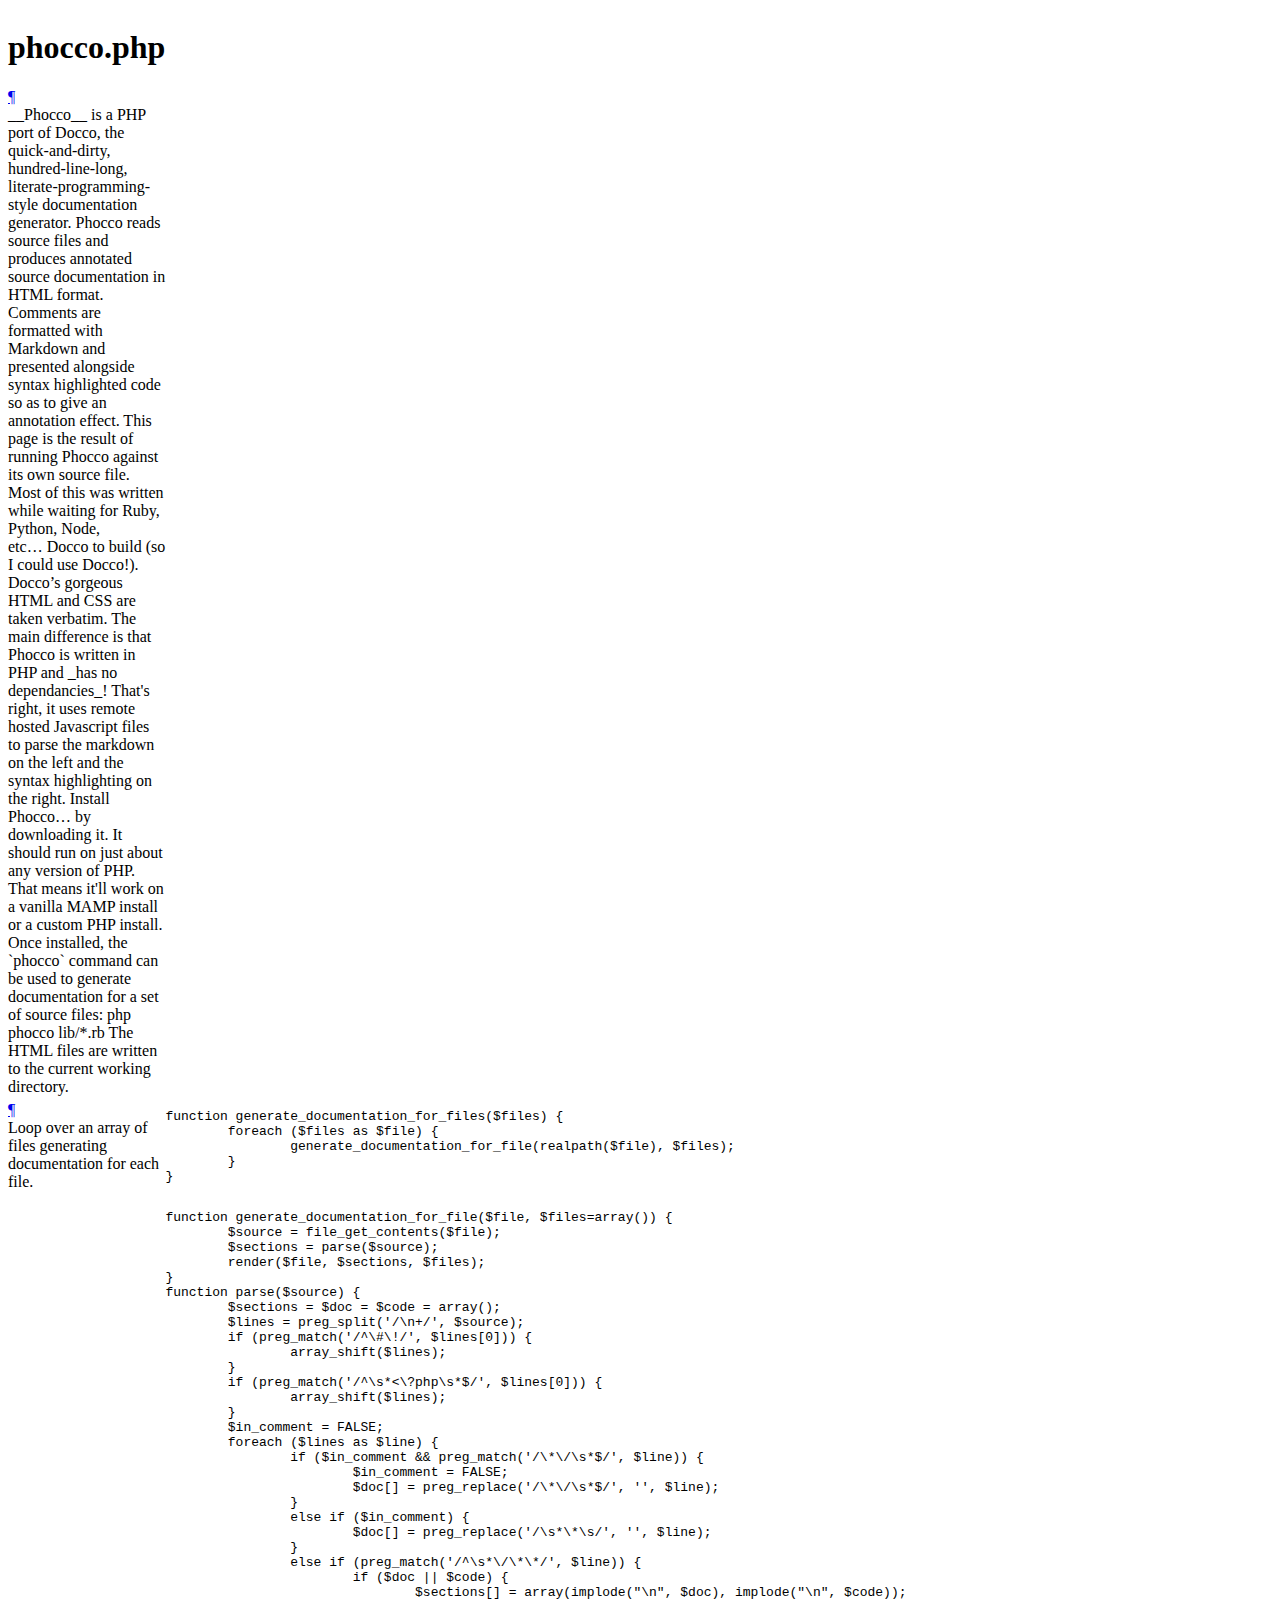
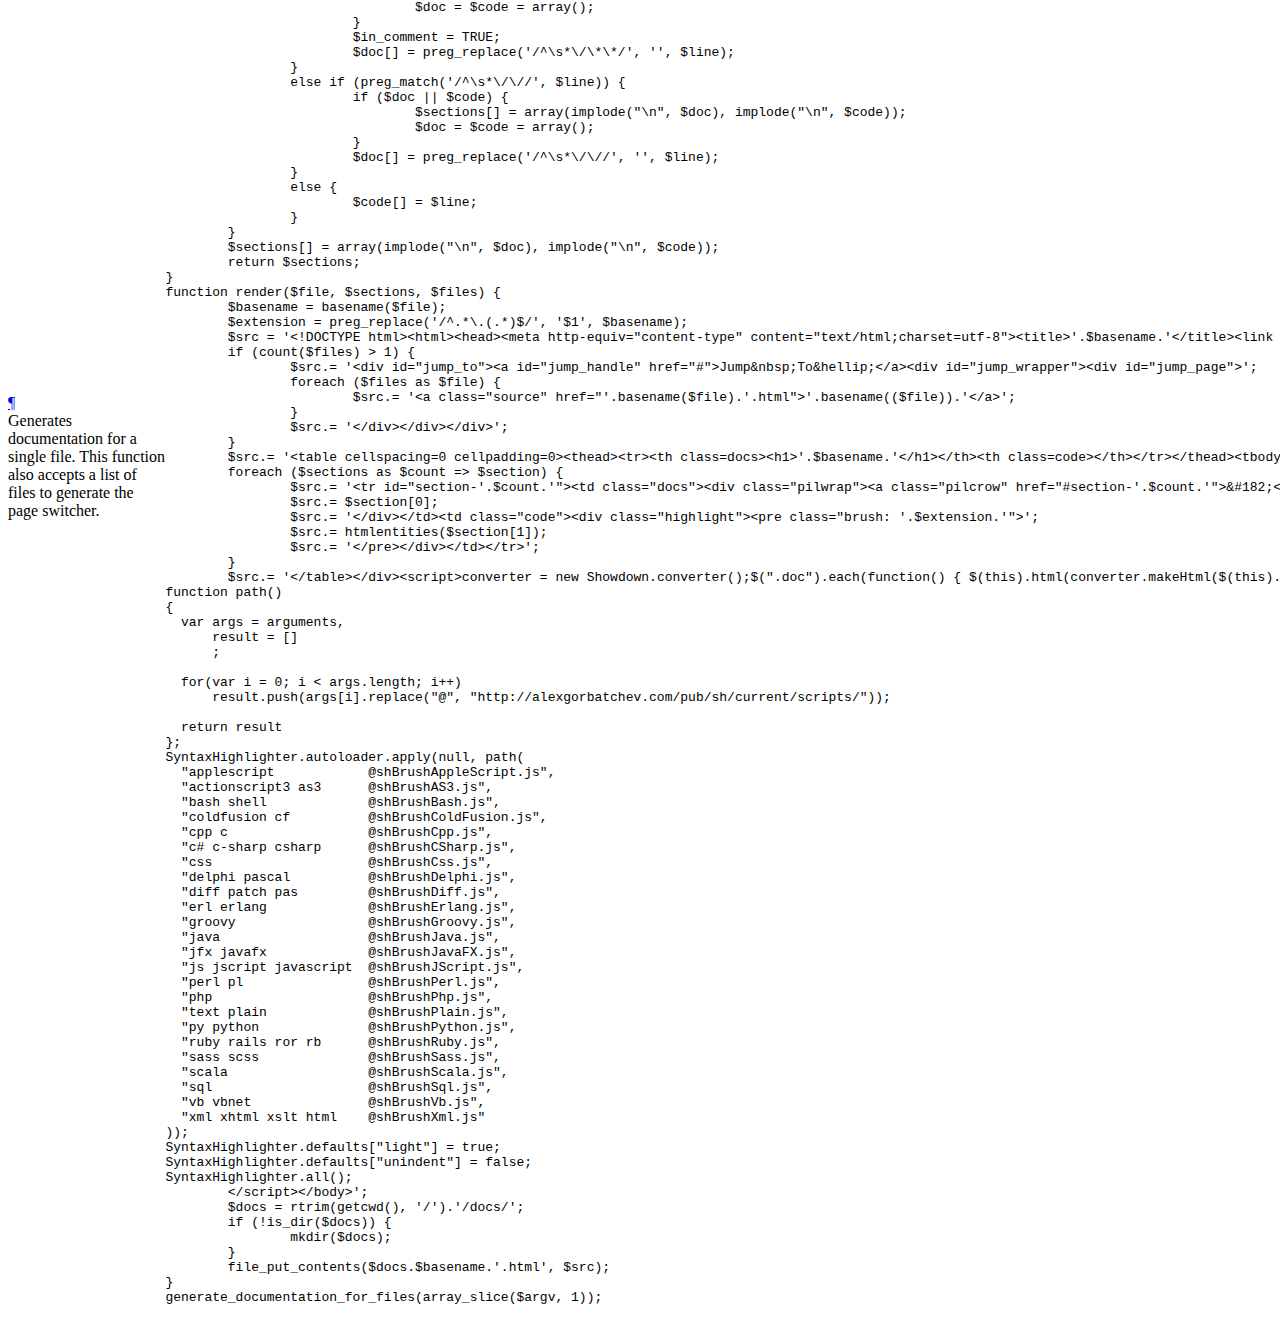
==== index.html @ fdc4783a "resource update" ====
<!DOCTYPE html><html><head><meta http-equiv="content-type" content="text/html;charset=utf-8"><title>phocco.php</title><link rel="stylesheet" href="http://markhuot.github.com/phocco/resources/phocco.css"><script src="http://code.jquery.com/jquery-1.7.1.min.js"></script><script src="http://markhuot.github.com/phocco/resources/showdown.js"></script><link href="http://google-code-prettify.googlecode.com/svn/trunk/src/prettify.css" type="text/css" rel="stylesheet" /><!--script type="text/javascript" src="http://google-code-prettify.googlecode.com/svn/trunk/src/prettify.js"--></script><link href="http://alexgorbatchev.com/pub/sh/current/styles/shThemeDefault.css" rel="stylesheet" type="text/css" /><style type="text/css">.syntaxhighlighter,.syntaxhighlighter .line.alt1,.syntaxhighlighter .line.alt2{background:none !important;} td.code td.code {padding:0;border:none;}</style></head><body><div id="container"><div id="background"></div><table cellspacing=0 cellpadding=0><thead><tr><th class=docs><h1>phocco.php</h1></th><th class=code></th></tr></thead><tbody><tr id="section-0"><td class="docs"><div class="pilwrap"><a class="pilcrow" href="#section-0">&#182;</a></div><div class="doc">
__Phocco__ is a PHP port of Docco, the quick-and-dirty, hundred-line-long,
literate-programming-style documentation generator.

Phocco reads source files and produces annotated source documentation
in HTML format. Comments are formatted with Markdown and presented
alongside syntax highlighted code so as to give an annotation effect. This
page is the result of running Phocco against its own source file.

Most of this was written while waiting for Ruby, Python, Node, etc… Docco
to build (so I could use Docco!). Docco’s gorgeous HTML and CSS are taken
verbatim. The main difference is that Phocco is written in PHP and _has no
dependancies_!

That's right, it uses remote hosted Javascript files to parse the markdown
on the left and the syntax highlighting on the right.

Install Phocco… by downloading it. It should run on just about any version
of PHP. That means it'll work on a vanilla MAMP install or a custom PHP
install.

Once installed, the `phocco` command can be used to generate documentation
for a set of source files:

    php phocco lib/*.rb

The HTML files are written to the current working directory.
 </div></td><td class="code"><div class="highlight"><pre class="brush: php"></pre></div></td></tr><tr id="section-1"><td class="docs"><div class="pilwrap"><a class="pilcrow" href="#section-1">&#182;</a></div><div class="doc">
Loop over an array of files generating documentation for each file.
</div></td><td class="code"><div class="highlight"><pre class="brush: php">function generate_documentation_for_files($files) {
	foreach ($files as $file) {
		generate_documentation_for_file(realpath($file), $files);
	}
}</pre></div></td></tr><tr id="section-2"><td class="docs"><div class="pilwrap"><a class="pilcrow" href="#section-2">&#182;</a></div><div class="doc">
Generates documentation for a single file.
This function also accepts a list of files to generate the page switcher.
 </div></td><td class="code"><div class="highlight"><pre class="brush: php">function generate_documentation_for_file($file, $files=array()) {
	$source = file_get_contents($file);
	$sections = parse($source);
	render($file, $sections, $files);
}
function parse($source) {
	$sections = $doc = $code = array();
	$lines = preg_split('/\n+/', $source);
	if (preg_match('/^\#\!/', $lines[0])) {
		array_shift($lines);
	}
	if (preg_match('/^\s*&lt;\?php\s*$/', $lines[0])) {
		array_shift($lines);
	}
	$in_comment = FALSE;
	foreach ($lines as $line) {
		if ($in_comment &amp;&amp; preg_match('/\*\/\s*$/', $line)) {
			$in_comment = FALSE;
			$doc[] = preg_replace('/\*\/\s*$/', '', $line);
		}
		else if ($in_comment) {
			$doc[] = preg_replace('/\s*\*\s/', '', $line);
		}
		else if (preg_match('/^\s*\/\*\*/', $line)) {
			if ($doc || $code) {
				$sections[] = array(implode(&quot;\n&quot;, $doc), implode(&quot;\n&quot;, $code));
				$doc = $code = array();
			}
			$in_comment = TRUE;
			$doc[] = preg_replace('/^\s*\/\*\*/', '', $line);
		}
		else if (preg_match('/^\s*\/\//', $line)) {
			if ($doc || $code) {
				$sections[] = array(implode(&quot;\n&quot;, $doc), implode(&quot;\n&quot;, $code));
				$doc = $code = array();
			}
			$doc[] = preg_replace('/^\s*\/\//', '', $line);
		}
		else {
			$code[] = $line;
		}
	}
	$sections[] = array(implode(&quot;\n&quot;, $doc), implode(&quot;\n&quot;, $code));
	return $sections;
}
function render($file, $sections, $files) {
	$basename = basename($file);
	$extension = preg_replace('/^.*\.(.*)$/', '$1', $basename);
	$src = '&lt;!DOCTYPE html&gt;&lt;html&gt;&lt;head&gt;&lt;meta http-equiv=&quot;content-type&quot; content=&quot;text/html;charset=utf-8&quot;&gt;&lt;title&gt;'.$basename.'&lt;/title&gt;&lt;link rel=&quot;stylesheet&quot; href=&quot;http://markhuot.github.com/phocco/resources/phocco.css&quot;&gt;&lt;script src=&quot;http://code.jquery.com/jquery-1.7.1.min.js&quot;&gt;&lt;/script&gt;&lt;script src=&quot;http://markhuot.github.com/phocco/resources/showdown.js&quot;&gt;&lt;/script&gt;&lt;link href=&quot;http://google-code-prettify.googlecode.com/svn/trunk/src/prettify.css&quot; type=&quot;text/css&quot; rel=&quot;stylesheet&quot; /&gt;&lt;!--script type=&quot;text/javascript&quot; src=&quot;http://google-code-prettify.googlecode.com/svn/trunk/src/prettify.js&quot;--&gt;&lt;/script&gt;&lt;link href=&quot;http://alexgorbatchev.com/pub/sh/current/styles/shThemeDefault.css&quot; rel=&quot;stylesheet&quot; type=&quot;text/css&quot; /&gt;&lt;style type=&quot;text/css&quot;&gt;.syntaxhighlighter,.syntaxhighlighter .line.alt1,.syntaxhighlighter .line.alt2{background:none !important;} td.code td.code {padding:0;border:none;}&lt;/style&gt;&lt;/head&gt;&lt;body&gt;&lt;div id=&quot;container&quot;&gt;&lt;div id=&quot;background&quot;&gt;&lt;/div&gt;';
	if (count($files) &gt; 1) {
		$src.= '&lt;div id=&quot;jump_to&quot;&gt;&lt;a id=&quot;jump_handle&quot; href=&quot;#&quot;&gt;Jump&amp;nbsp;To&amp;hellip;&lt;/a&gt;&lt;div id=&quot;jump_wrapper&quot;&gt;&lt;div id=&quot;jump_page&quot;&gt;';
		foreach ($files as $file) {
			$src.= '&lt;a class=&quot;source&quot; href=&quot;'.basename($file).'.html&quot;&gt;'.basename(($file)).'&lt;/a&gt;';
		}
		$src.= '&lt;/div&gt;&lt;/div&gt;&lt;/div&gt;';
	}
	$src.= '&lt;table cellspacing=0 cellpadding=0&gt;&lt;thead&gt;&lt;tr&gt;&lt;th class=docs&gt;&lt;h1&gt;'.$basename.'&lt;/h1&gt;&lt;/th&gt;&lt;th class=code&gt;&lt;/th&gt;&lt;/tr&gt;&lt;/thead&gt;&lt;tbody&gt;';
	foreach ($sections as $count =&gt; $section) {
		$src.= '&lt;tr id=&quot;section-'.$count.'&quot;&gt;&lt;td class=&quot;docs&quot;&gt;&lt;div class=&quot;pilwrap&quot;&gt;&lt;a class=&quot;pilcrow&quot; href=&quot;#section-'.$count.'&quot;&gt;&amp;#182;&lt;/a&gt;&lt;/div&gt;&lt;div class=&quot;doc&quot;&gt;';
		$src.= $section[0];
		$src.= '&lt;/div&gt;&lt;/td&gt;&lt;td class=&quot;code&quot;&gt;&lt;div class=&quot;highlight&quot;&gt;&lt;pre class=&quot;brush: '.$extension.'&quot;&gt;';
		$src.= htmlentities($section[1]);
		$src.= '&lt;/pre&gt;&lt;/div&gt;&lt;/td&gt;&lt;/tr&gt;';
	}
	$src.= '&lt;/table&gt;&lt;/div&gt;&lt;script&gt;converter = new Showdown.converter();$(&quot;.doc&quot;).each(function() { $(this).html(converter.makeHtml($(this).text())); }); $(&quot;#jump_handle&quot;).click(function(e){ $(&quot;#jump_wrapper&quot;).toggle(); e.preventDefault(); }); &lt;/script&gt;&lt;script src=&quot;https://raw.github.com/alexgorbatchev/SyntaxHighlighter/master/scripts/XRegExp.js&quot;&gt;&lt;/script&gt;&lt;script src=&quot;https://raw.github.com/alexgorbatchev/SyntaxHighlighter/master/scripts/shCore.js&quot; type=&quot;text/javascript&quot;&gt;&lt;/script&gt;&lt;script src=&quot;http://alexgorbatchev.com/pub/sh/current/scripts/shAutoloader.js&quot; type=&quot;text/javascript&quot;&gt;&lt;/script&gt;&lt;script type=&quot;text/javascript&quot;&gt;
function path()
{
  var args = arguments,
      result = []
      ;
       
  for(var i = 0; i &lt; args.length; i++)
      result.push(args[i].replace(&quot;@&quot;, &quot;http://alexgorbatchev.com/pub/sh/current/scripts/&quot;));
       
  return result
};
SyntaxHighlighter.autoloader.apply(null, path(
  &quot;applescript            @shBrushAppleScript.js&quot;,
  &quot;actionscript3 as3      @shBrushAS3.js&quot;,
  &quot;bash shell             @shBrushBash.js&quot;,
  &quot;coldfusion cf          @shBrushColdFusion.js&quot;,
  &quot;cpp c                  @shBrushCpp.js&quot;,
  &quot;c# c-sharp csharp      @shBrushCSharp.js&quot;,
  &quot;css                    @shBrushCss.js&quot;,
  &quot;delphi pascal          @shBrushDelphi.js&quot;,
  &quot;diff patch pas         @shBrushDiff.js&quot;,
  &quot;erl erlang             @shBrushErlang.js&quot;,
  &quot;groovy                 @shBrushGroovy.js&quot;,
  &quot;java                   @shBrushJava.js&quot;,
  &quot;jfx javafx             @shBrushJavaFX.js&quot;,
  &quot;js jscript javascript  @shBrushJScript.js&quot;,
  &quot;perl pl                @shBrushPerl.js&quot;,
  &quot;php                    @shBrushPhp.js&quot;,
  &quot;text plain             @shBrushPlain.js&quot;,
  &quot;py python              @shBrushPython.js&quot;,
  &quot;ruby rails ror rb      @shBrushRuby.js&quot;,
  &quot;sass scss              @shBrushSass.js&quot;,
  &quot;scala                  @shBrushScala.js&quot;,
  &quot;sql                    @shBrushSql.js&quot;,
  &quot;vb vbnet               @shBrushVb.js&quot;,
  &quot;xml xhtml xslt html    @shBrushXml.js&quot;
));
SyntaxHighlighter.defaults[&quot;light&quot;] = true;
SyntaxHighlighter.defaults[&quot;unindent&quot;] = false;
SyntaxHighlighter.all();
	&lt;/script&gt;&lt;/body&gt;';
	$docs = rtrim(getcwd(), '/').'/docs/';
	if (!is_dir($docs)) {
		mkdir($docs);
	}
	file_put_contents($docs.$basename.'.html', $src);
}
generate_documentation_for_files(array_slice($argv, 1));</pre></div></td></tr></table></div><script>converter = new Showdown.converter();$(".doc").each(function() { $(this).html(converter.makeHtml($(this).text())); }); $("#jump_handle").click(function(e){ $("#jump_wrapper").toggle(); e.preventDefault(); }); </script><script src="https://raw.github.com/alexgorbatchev/SyntaxHighlighter/master/scripts/XRegExp.js"></script><script src="https://raw.github.com/alexgorbatchev/SyntaxHighlighter/master/scripts/shCore.js" type="text/javascript"></script><script src="http://alexgorbatchev.com/pub/sh/current/scripts/shAutoloader.js" type="text/javascript"></script><script type="text/javascript">
function path()
{
  var args = arguments,
      result = []
      ;
       
  for(var i = 0; i < args.length; i++)
      result.push(args[i].replace("@", "http://alexgorbatchev.com/pub/sh/current/scripts/"));
       
  return result
};

SyntaxHighlighter.autoloader.apply(null, path(
  "applescript            @shBrushAppleScript.js",
  "actionscript3 as3      @shBrushAS3.js",
  "bash shell             @shBrushBash.js",
  "coldfusion cf          @shBrushColdFusion.js",
  "cpp c                  @shBrushCpp.js",
  "c# c-sharp csharp      @shBrushCSharp.js",
  "css                    @shBrushCss.js",
  "delphi pascal          @shBrushDelphi.js",
  "diff patch pas         @shBrushDiff.js",
  "erl erlang             @shBrushErlang.js",
  "groovy                 @shBrushGroovy.js",
  "java                   @shBrushJava.js",
  "jfx javafx             @shBrushJavaFX.js",
  "js jscript javascript  @shBrushJScript.js",
  "perl pl                @shBrushPerl.js",
  "php                    @shBrushPhp.js",
  "text plain             @shBrushPlain.js",
  "py python              @shBrushPython.js",
  "ruby rails ror rb      @shBrushRuby.js",
  "sass scss              @shBrushSass.js",
  "scala                  @shBrushScala.js",
  "sql                    @shBrushSql.js",
  "vb vbnet               @shBrushVb.js",
  "xml xhtml xslt html    @shBrushXml.js"
));
SyntaxHighlighter.defaults["light"] = true;
SyntaxHighlighter.defaults["unindent"] = false;
SyntaxHighlighter.all();
	</script></body>
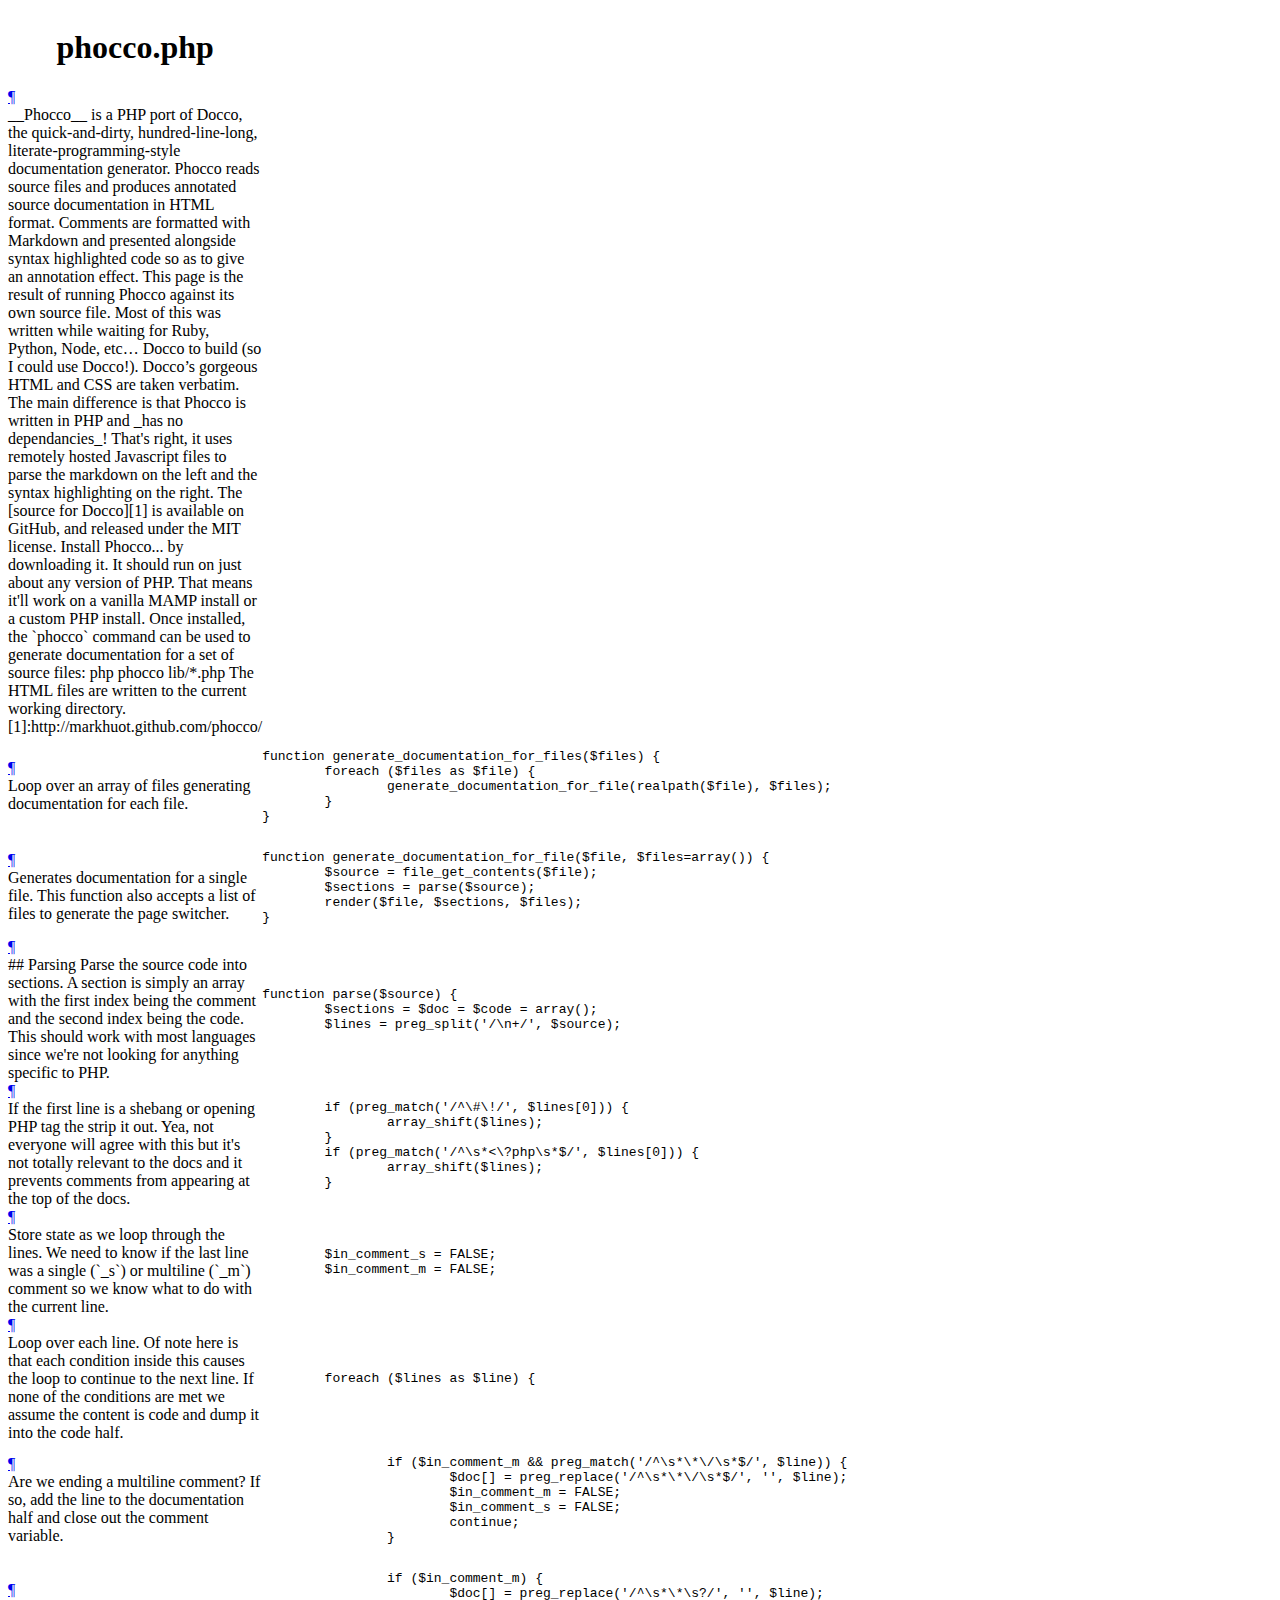
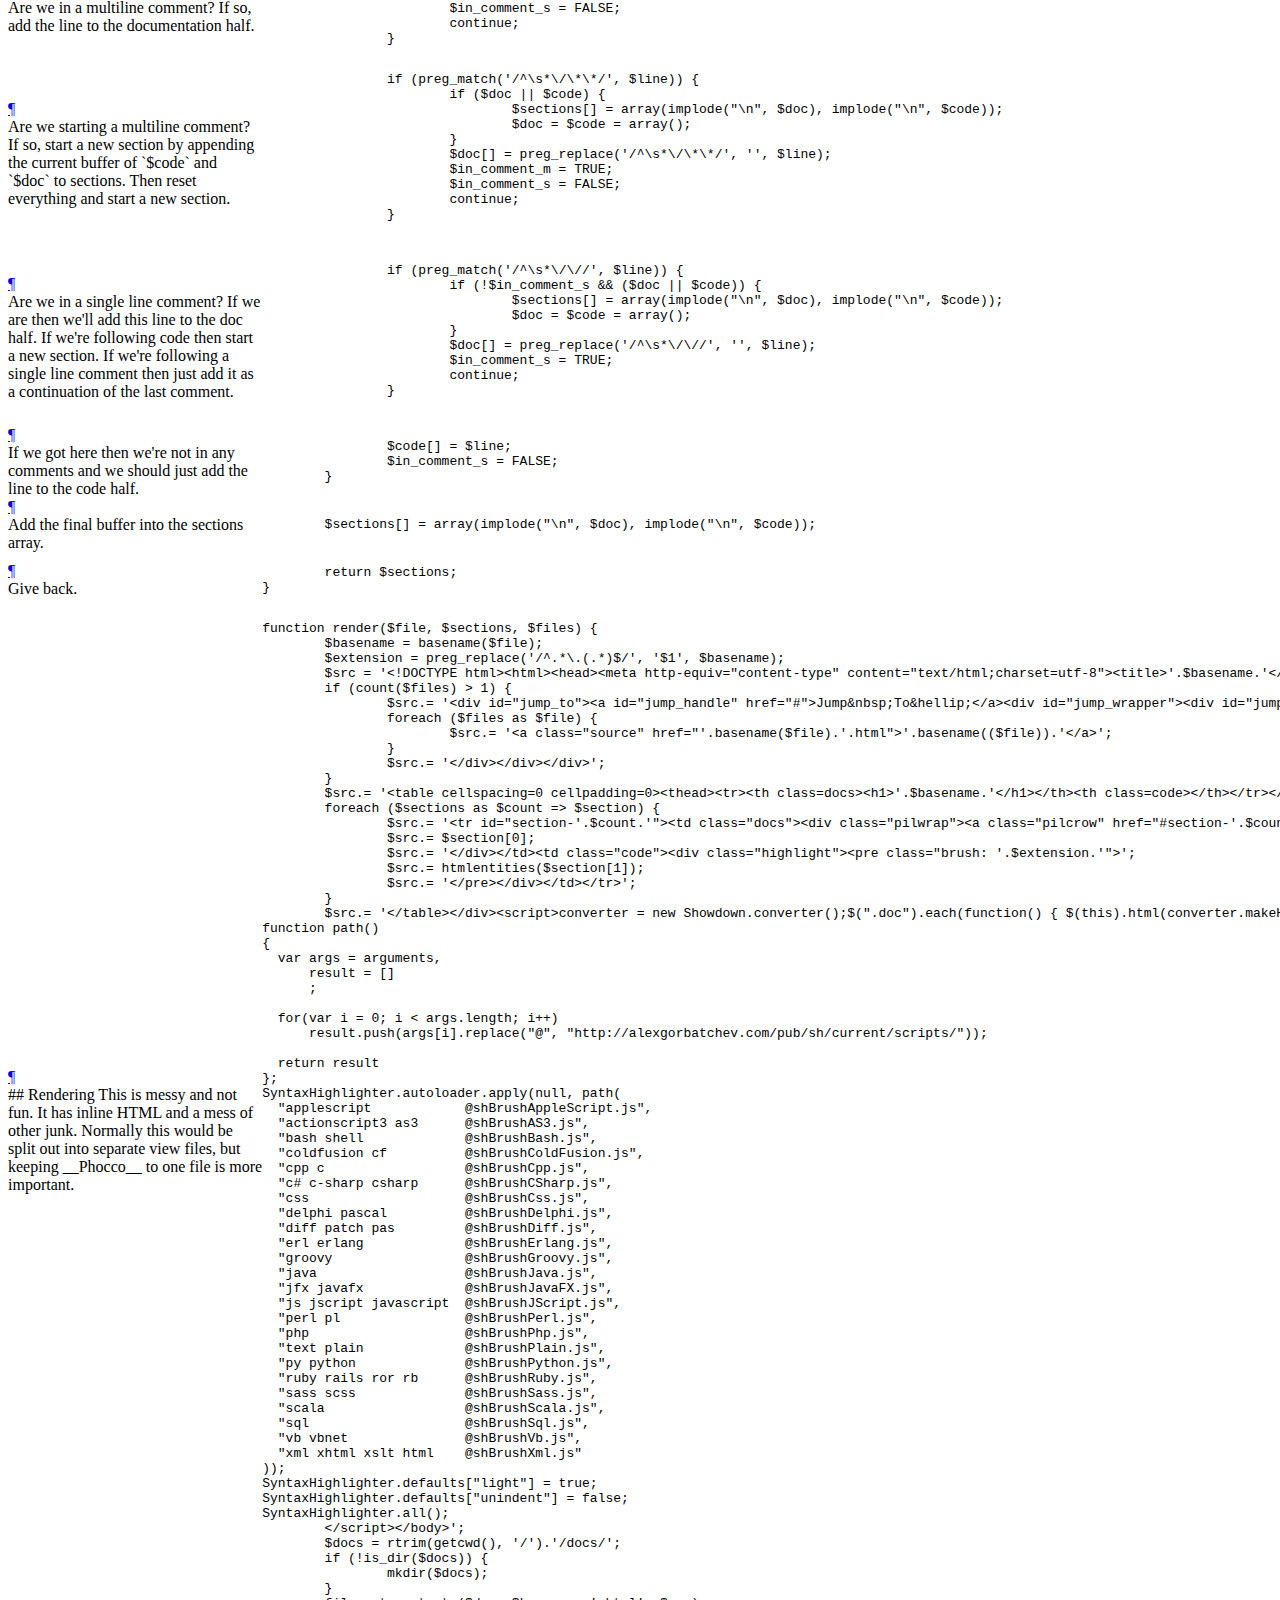
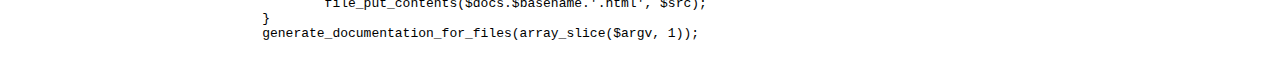
==== commit fc7ce911: "doc update" ====
--- a/index.html
+++ b/index.html
@@ -12,74 +12,105 @@
 verbatim. The main difference is that Phocco is written in PHP and _has no
 dependancies_!
 
-That's right, it uses remote hosted Javascript files to parse the markdown
+That's right, it uses remotely hosted Javascript files to parse the markdown
 on the left and the syntax highlighting on the right.
 
-Install Phocco… by downloading it. It should run on just about any version
+The [source for Docco][1] is available on GitHub, and released under the MIT
+license.
+
+Install Phocco... by downloading it. It should run on just about any version
 of PHP. That means it'll work on a vanilla MAMP install or a custom PHP
 install.
 
 Once installed, the `phocco` command can be used to generate documentation
 for a set of source files:
 
-    php phocco lib/*.rb
+    php phocco lib/*.php
 
 The HTML files are written to the current working directory.
- </div></td><td class="code"><div class="highlight"><pre class="brush: php"></pre></div></td></tr><tr id="section-1"><td class="docs"><div class="pilwrap"><a class="pilcrow" href="#section-1">&#182;</a></div><div class="doc">
+
+[1]:http://markhuot.github.com/phocco/
+</div></td><td class="code"><div class="highlight"><pre class="brush: php"></pre></div></td></tr><tr id="section-1"><td class="docs"><div class="pilwrap"><a class="pilcrow" href="#section-1">&#182;</a></div><div class="doc">
 Loop over an array of files generating documentation for each file.
 </div></td><td class="code"><div class="highlight"><pre class="brush: php">function generate_documentation_for_files($files) {
 	foreach ($files as $file) {
 		generate_documentation_for_file(realpath($file), $files);
 	}
 }</pre></div></td></tr><tr id="section-2"><td class="docs"><div class="pilwrap"><a class="pilcrow" href="#section-2">&#182;</a></div><div class="doc">
-Generates documentation for a single file.
-This function also accepts a list of files to generate the page switcher.
- </div></td><td class="code"><div class="highlight"><pre class="brush: php">function generate_documentation_for_file($file, $files=array()) {
+Generates documentation for a single file. This function also accepts a
+list of files to generate the page switcher.
+</div></td><td class="code"><div class="highlight"><pre class="brush: php">function generate_documentation_for_file($file, $files=array()) {
 	$source = file_get_contents($file);
 	$sections = parse($source);
 	render($file, $sections, $files);
-}
-function parse($source) {
+}</pre></div></td></tr><tr id="section-3"><td class="docs"><div class="pilwrap"><a class="pilcrow" href="#section-3">&#182;</a></div><div class="doc">
+## Parsing
+
+Parse the source code into sections. A section is simply an array with the
+first index being the comment and the second index being the code. This
+should work with most languages since we're not looking for anything
+specific to PHP.
+</div></td><td class="code"><div class="highlight"><pre class="brush: php">function parse($source) {
 	$sections = $doc = $code = array();
-	$lines = preg_split('/\n+/', $source);
-	if (preg_match('/^\#\!/', $lines[0])) {
+	$lines = preg_split('/\n+/', $source);</pre></div></td></tr><tr id="section-4"><td class="docs"><div class="pilwrap"><a class="pilcrow" href="#section-4">&#182;</a></div><div class="doc"> If the first line is a shebang or opening PHP tag the strip it out.
+ Yea, not everyone will agree with this but it's not totally relevant to
+ the docs and it prevents comments from appearing at the top of the docs.</div></td><td class="code"><div class="highlight"><pre class="brush: php">	if (preg_match('/^\#\!/', $lines[0])) {
 		array_shift($lines);
 	}
 	if (preg_match('/^\s*&lt;\?php\s*$/', $lines[0])) {
 		array_shift($lines);
-	}
-	$in_comment = FALSE;
-	foreach ($lines as $line) {
-		if ($in_comment &amp;&amp; preg_match('/\*\/\s*$/', $line)) {
-			$in_comment = FALSE;
-			$doc[] = preg_replace('/\*\/\s*$/', '', $line);
-		}
-		else if ($in_comment) {
-			$doc[] = preg_replace('/\s*\*\s/', '', $line);
-		}
-		else if (preg_match('/^\s*\/\*\*/', $line)) {
+	}</pre></div></td></tr><tr id="section-5"><td class="docs"><div class="pilwrap"><a class="pilcrow" href="#section-5">&#182;</a></div><div class="doc"> Store state as we loop through the lines. We need to know if the last
+ line was a single (`_s`) or multiline (`_m`) comment so we know what to do with the
+ current line.</div></td><td class="code"><div class="highlight"><pre class="brush: php">	$in_comment_s = FALSE;
+	$in_comment_m = FALSE;</pre></div></td></tr><tr id="section-6"><td class="docs"><div class="pilwrap"><a class="pilcrow" href="#section-6">&#182;</a></div><div class="doc"> Loop over each line.
+ Of note here is that each condition inside this causes the loop to
+ continue to the next line. If none of the conditions are met we
+ assume the content is code and dump it into the code half.</div></td><td class="code"><div class="highlight"><pre class="brush: php">	foreach ($lines as $line) {</pre></div></td></tr><tr id="section-7"><td class="docs"><div class="pilwrap"><a class="pilcrow" href="#section-7">&#182;</a></div><div class="doc"> Are we ending a multiline comment? If so, add the line to the
+ documentation half and close out the comment variable.</div></td><td class="code"><div class="highlight"><pre class="brush: php">		if ($in_comment_m &amp;&amp; preg_match('/^\s*\*\/\s*$/', $line)) {
+			$doc[] = preg_replace('/^\s*\*\/\s*$/', '', $line);
+			$in_comment_m = FALSE;
+			$in_comment_s = FALSE;
+			continue;
+		}</pre></div></td></tr><tr id="section-8"><td class="docs"><div class="pilwrap"><a class="pilcrow" href="#section-8">&#182;</a></div><div class="doc"> Are we in a multiline comment? If so, add the line to the
+ documentation half.</div></td><td class="code"><div class="highlight"><pre class="brush: php">		if ($in_comment_m) {
+			$doc[] = preg_replace('/^\s*\*\s?/', '', $line);
+			$in_comment_s = FALSE;
+			continue;
+		}</pre></div></td></tr><tr id="section-9"><td class="docs"><div class="pilwrap"><a class="pilcrow" href="#section-9">&#182;</a></div><div class="doc"> Are we starting a multiline comment? If so, start a new section by
+ appending the current buffer of `$code` and `$doc` to sections. Then
+ reset everything and start a new section.</div></td><td class="code"><div class="highlight"><pre class="brush: php">		if (preg_match('/^\s*\/\*\*/', $line)) {
 			if ($doc || $code) {
 				$sections[] = array(implode(&quot;\n&quot;, $doc), implode(&quot;\n&quot;, $code));
 				$doc = $code = array();
 			}
-			$in_comment = TRUE;
 			$doc[] = preg_replace('/^\s*\/\*\*/', '', $line);
+			$in_comment_m = TRUE;
+			$in_comment_s = FALSE;
+			continue;
 		}
-		else if (preg_match('/^\s*\/\//', $line)) {
-			if ($doc || $code) {
+		</pre></div></td></tr><tr id="section-10"><td class="docs"><div class="pilwrap"><a class="pilcrow" href="#section-10">&#182;</a></div><div class="doc"> Are we in a single line comment? If we are then we'll add this line
+ to the doc half. If we're following code then start a new section.
+ If we're following a single line comment then just add it as a
+ continuation of the last comment.</div></td><td class="code"><div class="highlight"><pre class="brush: php">		if (preg_match('/^\s*\/\//', $line)) {
+			if (!$in_comment_s &amp;&amp; ($doc || $code)) {
 				$sections[] = array(implode(&quot;\n&quot;, $doc), implode(&quot;\n&quot;, $code));
 				$doc = $code = array();
 			}
 			$doc[] = preg_replace('/^\s*\/\//', '', $line);
+			$in_comment_s = TRUE;
+			continue;
 		}
-		else {
-			$code[] = $line;
-		}
-	}
-	$sections[] = array(implode(&quot;\n&quot;, $doc), implode(&quot;\n&quot;, $code));
-	return $sections;
-}
-function render($file, $sections, $files) {
+		</pre></div></td></tr><tr id="section-11"><td class="docs"><div class="pilwrap"><a class="pilcrow" href="#section-11">&#182;</a></div><div class="doc"> If we got here then we're not in any comments and we should just
+ add the line to the code half.</div></td><td class="code"><div class="highlight"><pre class="brush: php">		$code[] = $line;
+		$in_comment_s = FALSE;
+	}</pre></div></td></tr><tr id="section-12"><td class="docs"><div class="pilwrap"><a class="pilcrow" href="#section-12">&#182;</a></div><div class="doc"> Add the final buffer into the sections array.</div></td><td class="code"><div class="highlight"><pre class="brush: php">	$sections[] = array(implode(&quot;\n&quot;, $doc), implode(&quot;\n&quot;, $code));</pre></div></td></tr><tr id="section-13"><td class="docs"><div class="pilwrap"><a class="pilcrow" href="#section-13">&#182;</a></div><div class="doc"> Give back.</div></td><td class="code"><div class="highlight"><pre class="brush: php">	return $sections;
+}</pre></div></td></tr><tr id="section-14"><td class="docs"><div class="pilwrap"><a class="pilcrow" href="#section-14">&#182;</a></div><div class="doc">
+## Rendering
+
+This is messy and not fun. It has inline HTML and a mess of other junk.
+Normally this would be split out into separate view files, but keeping
+__Phocco__ to one file is more important.
+</div></td><td class="code"><div class="highlight"><pre class="brush: php">function render($file, $sections, $files) {
 	$basename = basename($file);
 	$extension = preg_replace('/^.*\.(.*)$/', '$1', $basename);
 	$src = '&lt;!DOCTYPE html&gt;&lt;html&gt;&lt;head&gt;&lt;meta http-equiv=&quot;content-type&quot; content=&quot;text/html;charset=utf-8&quot;&gt;&lt;title&gt;'.$basename.'&lt;/title&gt;&lt;link rel=&quot;stylesheet&quot; href=&quot;http://markhuot.github.com/phocco/resources/phocco.css&quot;&gt;&lt;script src=&quot;http://code.jquery.com/jquery-1.7.1.min.js&quot;&gt;&lt;/script&gt;&lt;script src=&quot;http://markhuot.github.com/phocco/resources/showdown.js&quot;&gt;&lt;/script&gt;&lt;link href=&quot;http://google-code-prettify.googlecode.com/svn/trunk/src/prettify.css&quot; type=&quot;text/css&quot; rel=&quot;stylesheet&quot; /&gt;&lt;!--script type=&quot;text/javascript&quot; src=&quot;http://google-code-prettify.googlecode.com/svn/trunk/src/prettify.js&quot;--&gt;&lt;/script&gt;&lt;link href=&quot;http://alexgorbatchev.com/pub/sh/current/styles/shThemeDefault.css&quot; rel=&quot;stylesheet&quot; type=&quot;text/css&quot; /&gt;&lt;style type=&quot;text/css&quot;&gt;.syntaxhighlighter,.syntaxhighlighter .line.alt1,.syntaxhighlighter .line.alt2{background:none !important;} td.code td.code {padding:0;border:none;}&lt;/style&gt;&lt;/head&gt;&lt;body&gt;&lt;div id=&quot;container&quot;&gt;&lt;div id=&quot;background&quot;&gt;&lt;/div&gt;';
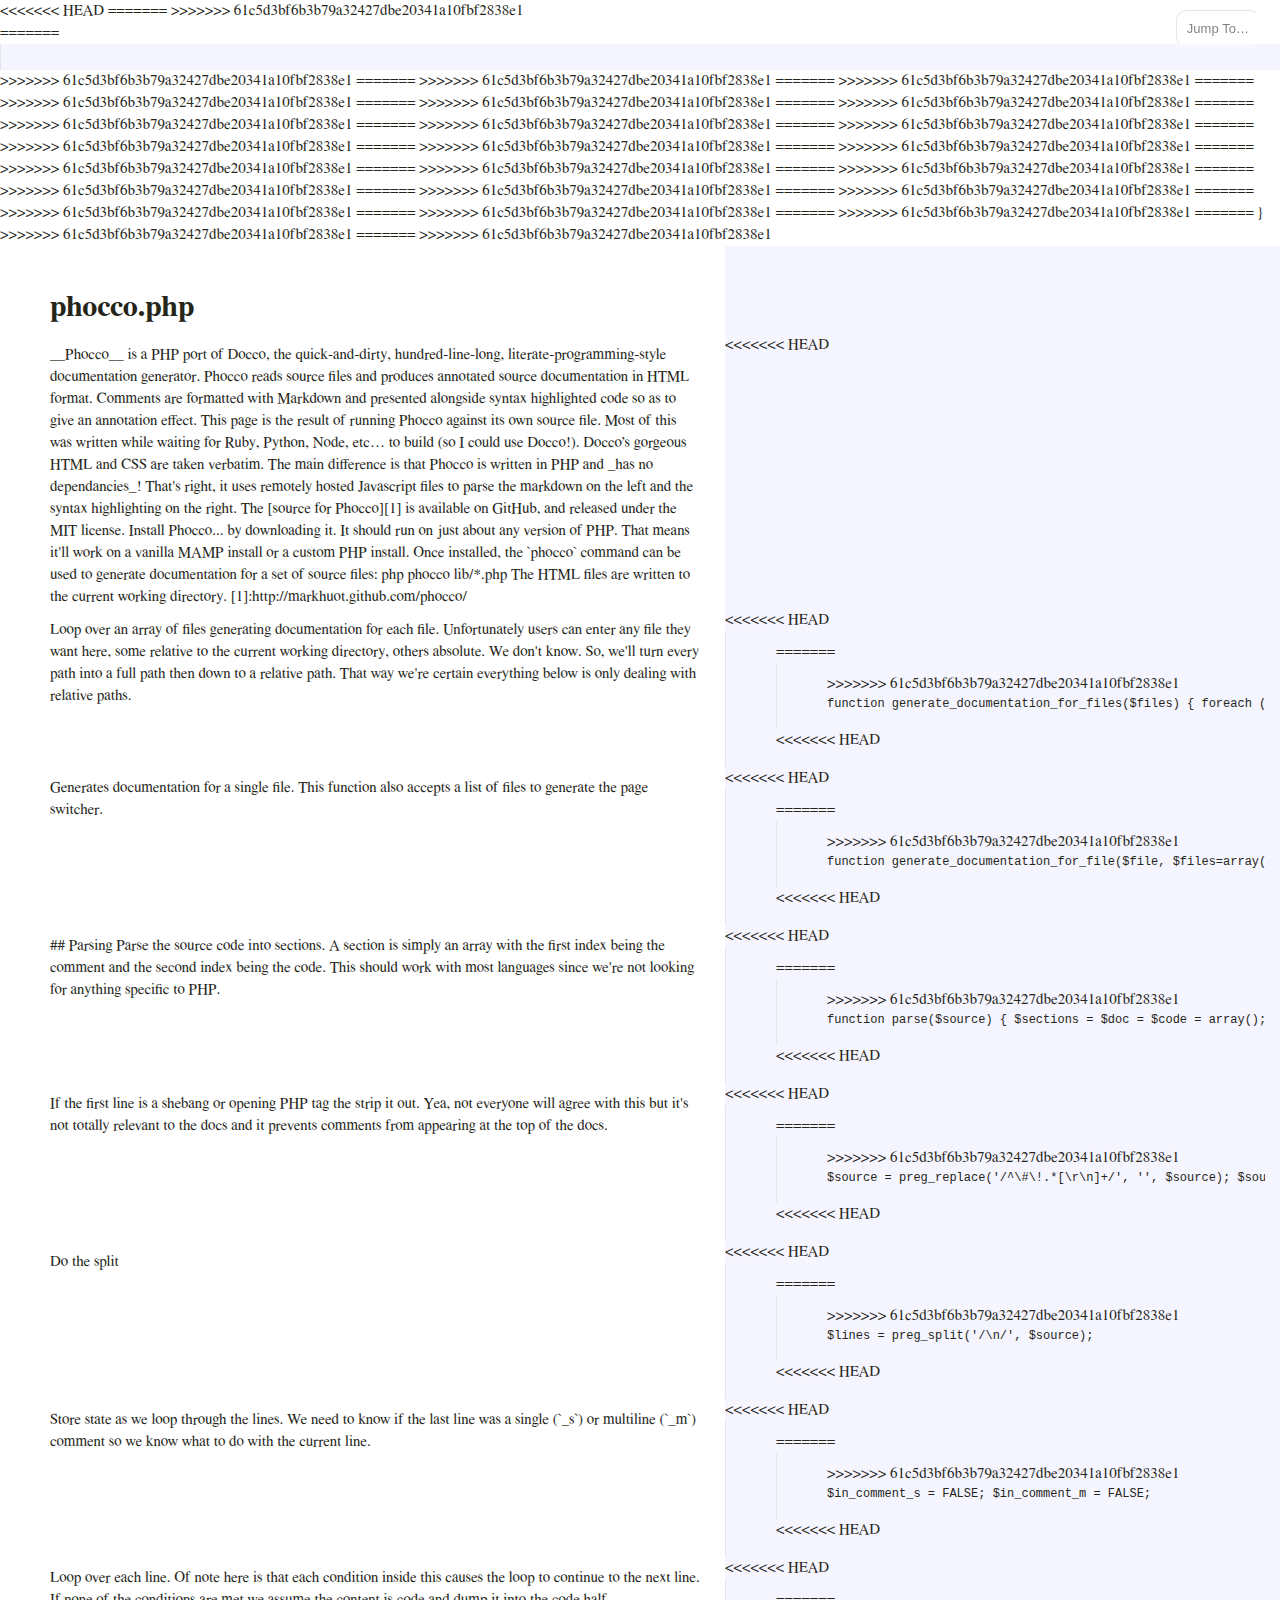
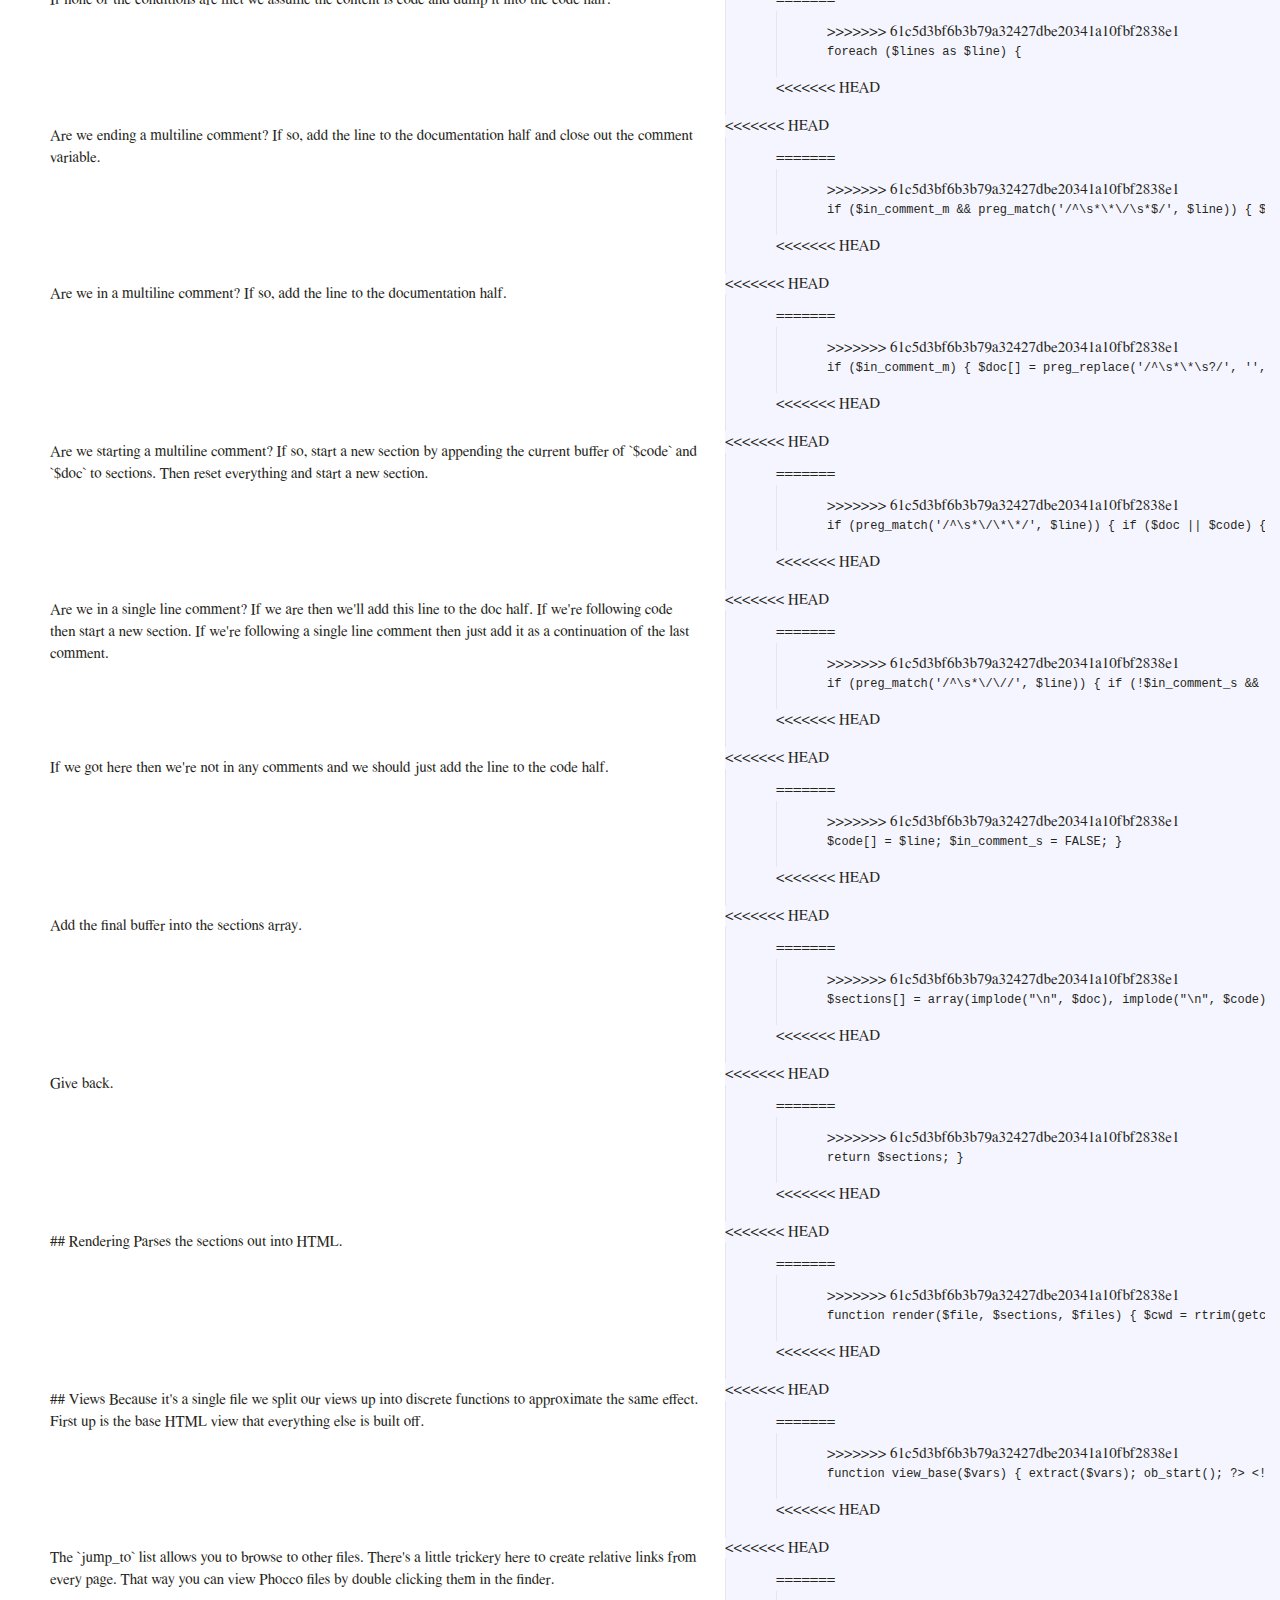
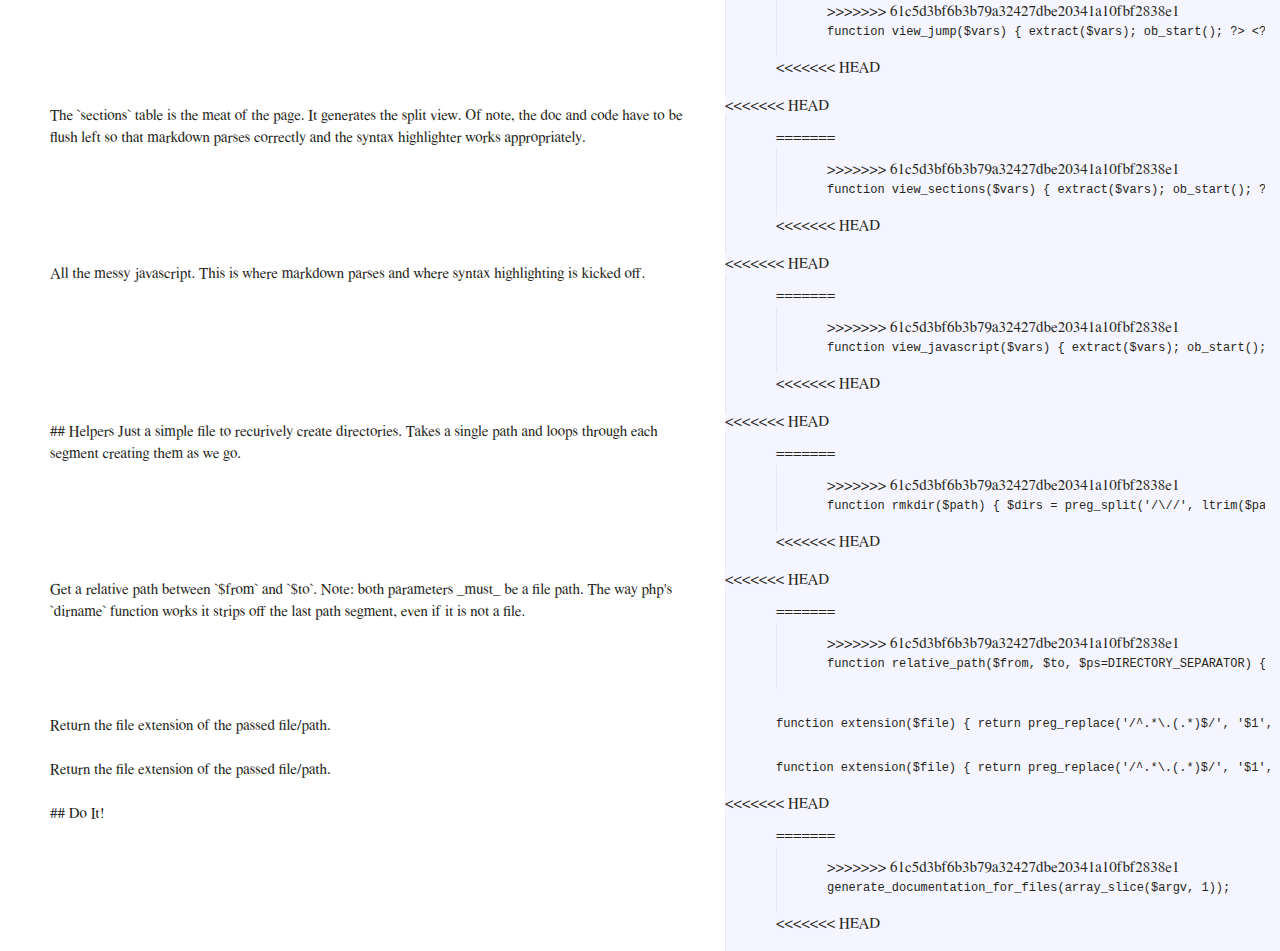
==== commit 15791567: "nee cas" ====
--- a/index.html
+++ b/index.html
@@ -1,4 +1,77 @@
-<!DOCTYPE html><html><head><meta http-equiv="content-type" content="text/html;charset=utf-8"><title>phocco.php</title><link rel="stylesheet" href="http://markhuot.github.com/phocco/resources/phocco.css"><script src="http://code.jquery.com/jquery-1.7.1.min.js"></script><script src="http://markhuot.github.com/phocco/resources/showdown.js"></script><link href="http://google-code-prettify.googlecode.com/svn/trunk/src/prettify.css" type="text/css" rel="stylesheet" /><!--script type="text/javascript" src="http://google-code-prettify.googlecode.com/svn/trunk/src/prettify.js"--></script><link href="http://alexgorbatchev.com/pub/sh/current/styles/shThemeDefault.css" rel="stylesheet" type="text/css" /><style type="text/css">.syntaxhighlighter,.syntaxhighlighter .line.alt1,.syntaxhighlighter .line.alt2{background:none !important;} td.code td.code {padding:0;border:none;}</style></head><body><div id="container"><div id="background"></div><table cellspacing=0 cellpadding=0><thead><tr><th class=docs><h1>phocco.php</h1></th><th class=code></th></tr></thead><tbody><tr id="section-0"><td class="docs"><div class="pilwrap"><a class="pilcrow" href="#section-0">&#182;</a></div><div class="doc">
+<!DOCTYPE html>
+<html>
+	<head>
+		<meta http-equiv="content-type" content="text/html;charset=utf-8">
+		<title>phocco.php</title>
+<<<<<<< HEAD
+		<meta name="viewport" content="width=device-width,initial-scale=1">
+		<link href="http://alexgorbatchev.com/pub/sh/current/styles/shThemeDefault.css" rel="stylesheet" type="text/css" />
+		<!--link rel="stylesheet" href="http://markhuot.github.com/phocco/resources/phocco.css"-->
+		<link rel="stylesheet" href="../resources/phocco.css">
+=======
+		<meta name="viewport" content="width=device-width">
+		<link rel="stylesheet" href="http://markhuot.github.com/phocco/resources/phocco.css">
+		<link href="http://google-code-prettify.googlecode.com/svn/trunk/src/prettify.css" type="text/css" rel="stylesheet" />
+		<link href="http://alexgorbatchev.com/pub/sh/current/styles/shThemeDefault.css" rel="stylesheet" type="text/css" />
+		<style type="text/css">
+			.syntaxhighlighter,
+			.syntaxhighlighter .line.alt1,
+			.syntaxhighlighter .line.alt2 {
+				background:none !important;
+			}
+
+			td.code td.code {
+				padding:0;border:none;
+			}
+		</style>
+>>>>>>> 61c5d3bf6b3b79a32427dbe20341a10fbf2838e1
+	</head>
+	<body>
+		<div id="container">
+				<div id="jump_to">
+		<a id="jump_handle" href="#">Jump&nbsp;To&hellip;</a>
+		<div id="jump_wrapper">
+			<div id="jump_page">
+<<<<<<< HEAD
+									<a class="source" href="docs.html">
+						docs					</a>
+									<a class="source" href="phocco.php.html">
+						phocco.php					</a>
+									<a class="source" href="README.md.html">
+						README.md					</a>
+									<a class="source" href="resources.html">
+						resources					</a>
+=======
+>>>>>>> 61c5d3bf6b3b79a32427dbe20341a10fbf2838e1
+									<a class="source" href="resources/phocco.css.html">
+						resources/phocco.css					</a>
+									<a class="source" href="resources/showdown.js.html">
+						resources/showdown.js					</a>
+<<<<<<< HEAD
+=======
+									<a class="source" href="phocco.php.html">
+						phocco.php					</a>
+>>>>>>> 61c5d3bf6b3b79a32427dbe20341a10fbf2838e1
+							</div>
+		</div>
+	</div>
+			<table cellspacing=0 cellpadding=0>
+	<thead>
+		<tr>
+			<th class=docs><h1>phocco.php</h1></th>
+			<th class=code></th>
+		</tr>
+	</thead>
+	<tbody>
+
+					<tr id="section-'0'">
+				<td class="docs">
+					<div class="pilwrap">
+						<a class="pilcrow" href="#section-0">&#182;
+						</a>
+					</div>
+<div class="doc">
+
 __Phocco__ is a PHP port of Docco, the quick-and-dirty, hundred-line-long,
 literate-programming-style documentation generator.
 
@@ -7,16 +80,16 @@
 alongside syntax highlighted code so as to give an annotation effect. This
 page is the result of running Phocco against its own source file.
 
-Most of this was written while waiting for Ruby, Python, Node, etc… Docco
-to build (so I could use Docco!). Docco’s gorgeous HTML and CSS are taken
+Most of this was written while waiting for Ruby, Python, Node, etc… to
+build (so I could use Docco!). Docco’s gorgeous HTML and CSS are taken
 verbatim. The main difference is that Phocco is written in PHP and _has no
 dependancies_!
 
 That's right, it uses remotely hosted Javascript files to parse the markdown
 on the left and the syntax highlighting on the right.
 
-The [source for Docco][1] is available on GitHub, and released under the MIT
-license.
+The [source for Phocco][1] is available on GitHub, and released under the
+MIT license.
 
 Install Phocco... by downloading it. It should run on just about any version
 of PHP. That means it'll work on a vanilla MAMP install or a custom PHP
@@ -30,55 +103,316 @@
 The HTML files are written to the current working directory.
 
 [1]:http://markhuot.github.com/phocco/
-</div></td><td class="code"><div class="highlight"><pre class="brush: php"></pre></div></td></tr><tr id="section-1"><td class="docs"><div class="pilwrap"><a class="pilcrow" href="#section-1">&#182;</a></div><div class="doc">
+</div>
+				</td>
+				<td class="code">
+<<<<<<< HEAD
+									</td>
+=======
+					<div class="highlight">
+<pre class="brush: php">
+</pre>
+					</div>
+				</td>
+>>>>>>> 61c5d3bf6b3b79a32427dbe20341a10fbf2838e1
+			</tr>
+					<tr id="section-'1'">
+				<td class="docs">
+					<div class="pilwrap">
+						<a class="pilcrow" href="#section-1">&#182;
+						</a>
+					</div>
+<div class="doc">
+
 Loop over an array of files generating documentation for each file.
-</div></td><td class="code"><div class="highlight"><pre class="brush: php">function generate_documentation_for_files($files) {
+Unfortunately users can enter any file they want here, some relative to the
+current working directory, others absolute. We don't know. So, we'll turn
+every path into a full path then down to a relative path. That way we're
+certain everything below is only dealing with relative paths.
+</div>
+				</td>
+				<td class="code">
+<<<<<<< HEAD
+										<div class="highlight">
+=======
+					<div class="highlight">
+>>>>>>> 61c5d3bf6b3b79a32427dbe20341a10fbf2838e1
+<pre class="brush: php">
+function generate_documentation_for_files($files) {
+	foreach ($files as $key =&gt; $file) {
+		$files[$key] = relative_path(getcwd().'/index', realpath($file));
+	}
 	foreach ($files as $file) {
-		generate_documentation_for_file(realpath($file), $files);
+		generate_documentation_for_file($file, $files);
 	}
-}</pre></div></td></tr><tr id="section-2"><td class="docs"><div class="pilwrap"><a class="pilcrow" href="#section-2">&#182;</a></div><div class="doc">
+}
+</pre>
+					</div>
+<<<<<<< HEAD
+									</td>
+=======
+				</td>
+>>>>>>> 61c5d3bf6b3b79a32427dbe20341a10fbf2838e1
+			</tr>
+					<tr id="section-'2'">
+				<td class="docs">
+					<div class="pilwrap">
+						<a class="pilcrow" href="#section-2">&#182;
+						</a>
+					</div>
+<div class="doc">
+
 Generates documentation for a single file. This function also accepts a
 list of files to generate the page switcher.
-</div></td><td class="code"><div class="highlight"><pre class="brush: php">function generate_documentation_for_file($file, $files=array()) {
-	$source = file_get_contents($file);
+</div>
+				</td>
+				<td class="code">
+<<<<<<< HEAD
+										<div class="highlight">
+=======
+					<div class="highlight">
+>>>>>>> 61c5d3bf6b3b79a32427dbe20341a10fbf2838e1
+<pre class="brush: php">
+function generate_documentation_for_file($file, $files=array()) {
+	if (is_dir(realpath($file))) {
+		return;
+	}
+
+	echo &quot;Generating documentation: {$file}\n&quot;;
+	$source = file_get_contents(realpath($file));
 	$sections = parse($source);
 	render($file, $sections, $files);
-}</pre></div></td></tr><tr id="section-3"><td class="docs"><div class="pilwrap"><a class="pilcrow" href="#section-3">&#182;</a></div><div class="doc">
+}
+</pre>
+					</div>
+<<<<<<< HEAD
+									</td>
+=======
+				</td>
+>>>>>>> 61c5d3bf6b3b79a32427dbe20341a10fbf2838e1
+			</tr>
+					<tr id="section-'3'">
+				<td class="docs">
+					<div class="pilwrap">
+						<a class="pilcrow" href="#section-3">&#182;
+						</a>
+					</div>
+<div class="doc">
+
 ## Parsing
 
 Parse the source code into sections. A section is simply an array with the
 first index being the comment and the second index being the code. This
 should work with most languages since we're not looking for anything
 specific to PHP.
-</div></td><td class="code"><div class="highlight"><pre class="brush: php">function parse($source) {
+</div>
+				</td>
+				<td class="code">
+<<<<<<< HEAD
+										<div class="highlight">
+=======
+					<div class="highlight">
+>>>>>>> 61c5d3bf6b3b79a32427dbe20341a10fbf2838e1
+<pre class="brush: php">
+function parse($source) {
 	$sections = $doc = $code = array();
-	$lines = preg_split('/\n+/', $source);</pre></div></td></tr><tr id="section-4"><td class="docs"><div class="pilwrap"><a class="pilcrow" href="#section-4">&#182;</a></div><div class="doc"> If the first line is a shebang or opening PHP tag the strip it out.
+</pre>
+					</div>
+<<<<<<< HEAD
+									</td>
+=======
+				</td>
+>>>>>>> 61c5d3bf6b3b79a32427dbe20341a10fbf2838e1
+			</tr>
+					<tr id="section-'4'">
+				<td class="docs">
+					<div class="pilwrap">
+						<a class="pilcrow" href="#section-4">&#182;
+						</a>
+					</div>
+<div class="doc">
+ If the first line is a shebang or opening PHP tag the strip it out.
  Yea, not everyone will agree with this but it's not totally relevant to
- the docs and it prevents comments from appearing at the top of the docs.</div></td><td class="code"><div class="highlight"><pre class="brush: php">	if (preg_match('/^\#\!/', $lines[0])) {
-		array_shift($lines);
-	}
-	if (preg_match('/^\s*&lt;\?php\s*$/', $lines[0])) {
-		array_shift($lines);
-	}</pre></div></td></tr><tr id="section-5"><td class="docs"><div class="pilwrap"><a class="pilcrow" href="#section-5">&#182;</a></div><div class="doc"> Store state as we loop through the lines. We need to know if the last
+ the docs and it prevents comments from appearing at the top of the docs.</div>
+				</td>
+				<td class="code">
+<<<<<<< HEAD
+										<div class="highlight">
+=======
+					<div class="highlight">
+>>>>>>> 61c5d3bf6b3b79a32427dbe20341a10fbf2838e1
+<pre class="brush: php">
+	$source = preg_replace('/^\#\!.*[\r\n]+/', '', $source);
+	$source = preg_replace('/^\s*&lt;\?php\s*/s', '', $source);
+</pre>
+					</div>
+<<<<<<< HEAD
+									</td>
+=======
+				</td>
+>>>>>>> 61c5d3bf6b3b79a32427dbe20341a10fbf2838e1
+			</tr>
+					<tr id="section-'5'">
+				<td class="docs">
+					<div class="pilwrap">
+						<a class="pilcrow" href="#section-5">&#182;
+						</a>
+					</div>
+<div class="doc">
+ Do the split</div>
+				</td>
+				<td class="code">
+<<<<<<< HEAD
+										<div class="highlight">
+=======
+					<div class="highlight">
+>>>>>>> 61c5d3bf6b3b79a32427dbe20341a10fbf2838e1
+<pre class="brush: php">
+	$lines = preg_split('/\n/', $source);
+</pre>
+					</div>
+<<<<<<< HEAD
+									</td>
+=======
+				</td>
+>>>>>>> 61c5d3bf6b3b79a32427dbe20341a10fbf2838e1
+			</tr>
+					<tr id="section-'6'">
+				<td class="docs">
+					<div class="pilwrap">
+						<a class="pilcrow" href="#section-6">&#182;
+						</a>
+					</div>
+<div class="doc">
+ Store state as we loop through the lines. We need to know if the last
  line was a single (`_s`) or multiline (`_m`) comment so we know what to do with the
- current line.</div></td><td class="code"><div class="highlight"><pre class="brush: php">	$in_comment_s = FALSE;
-	$in_comment_m = FALSE;</pre></div></td></tr><tr id="section-6"><td class="docs"><div class="pilwrap"><a class="pilcrow" href="#section-6">&#182;</a></div><div class="doc"> Loop over each line.
+ current line.</div>
+				</td>
+				<td class="code">
+<<<<<<< HEAD
+										<div class="highlight">
+=======
+					<div class="highlight">
+>>>>>>> 61c5d3bf6b3b79a32427dbe20341a10fbf2838e1
+<pre class="brush: php">
+	$in_comment_s = FALSE;
+	$in_comment_m = FALSE;
+</pre>
+					</div>
+<<<<<<< HEAD
+									</td>
+=======
+				</td>
+>>>>>>> 61c5d3bf6b3b79a32427dbe20341a10fbf2838e1
+			</tr>
+					<tr id="section-'7'">
+				<td class="docs">
+					<div class="pilwrap">
+						<a class="pilcrow" href="#section-7">&#182;
+						</a>
+					</div>
+<div class="doc">
+ Loop over each line.
  Of note here is that each condition inside this causes the loop to
  continue to the next line. If none of the conditions are met we
- assume the content is code and dump it into the code half.</div></td><td class="code"><div class="highlight"><pre class="brush: php">	foreach ($lines as $line) {</pre></div></td></tr><tr id="section-7"><td class="docs"><div class="pilwrap"><a class="pilcrow" href="#section-7">&#182;</a></div><div class="doc"> Are we ending a multiline comment? If so, add the line to the
- documentation half and close out the comment variable.</div></td><td class="code"><div class="highlight"><pre class="brush: php">		if ($in_comment_m &amp;&amp; preg_match('/^\s*\*\/\s*$/', $line)) {
+ assume the content is code and dump it into the code half.</div>
+				</td>
+				<td class="code">
+<<<<<<< HEAD
+										<div class="highlight">
+=======
+					<div class="highlight">
+>>>>>>> 61c5d3bf6b3b79a32427dbe20341a10fbf2838e1
+<pre class="brush: php">
+	foreach ($lines as $line) {
+</pre>
+					</div>
+<<<<<<< HEAD
+									</td>
+=======
+				</td>
+>>>>>>> 61c5d3bf6b3b79a32427dbe20341a10fbf2838e1
+			</tr>
+					<tr id="section-'8'">
+				<td class="docs">
+					<div class="pilwrap">
+						<a class="pilcrow" href="#section-8">&#182;
+						</a>
+					</div>
+<div class="doc">
+ Are we ending a multiline comment? If so, add the line to the
+ documentation half and close out the comment variable.</div>
+				</td>
+				<td class="code">
+<<<<<<< HEAD
+										<div class="highlight">
+=======
+					<div class="highlight">
+>>>>>>> 61c5d3bf6b3b79a32427dbe20341a10fbf2838e1
+<pre class="brush: php">
+		if ($in_comment_m &amp;&amp; preg_match('/^\s*\*\/\s*$/', $line)) {
 			$doc[] = preg_replace('/^\s*\*\/\s*$/', '', $line);
 			$in_comment_m = FALSE;
 			$in_comment_s = FALSE;
 			continue;
-		}</pre></div></td></tr><tr id="section-8"><td class="docs"><div class="pilwrap"><a class="pilcrow" href="#section-8">&#182;</a></div><div class="doc"> Are we in a multiline comment? If so, add the line to the
- documentation half.</div></td><td class="code"><div class="highlight"><pre class="brush: php">		if ($in_comment_m) {
+		}
+</pre>
+					</div>
+<<<<<<< HEAD
+									</td>
+=======
+				</td>
+>>>>>>> 61c5d3bf6b3b79a32427dbe20341a10fbf2838e1
+			</tr>
+					<tr id="section-'9'">
+				<td class="docs">
+					<div class="pilwrap">
+						<a class="pilcrow" href="#section-9">&#182;
+						</a>
+					</div>
+<div class="doc">
+ Are we in a multiline comment? If so, add the line to the
+ documentation half.</div>
+				</td>
+				<td class="code">
+<<<<<<< HEAD
+										<div class="highlight">
+=======
+					<div class="highlight">
+>>>>>>> 61c5d3bf6b3b79a32427dbe20341a10fbf2838e1
+<pre class="brush: php">
+		if ($in_comment_m) {
 			$doc[] = preg_replace('/^\s*\*\s?/', '', $line);
 			$in_comment_s = FALSE;
 			continue;
-		}</pre></div></td></tr><tr id="section-9"><td class="docs"><div class="pilwrap"><a class="pilcrow" href="#section-9">&#182;</a></div><div class="doc"> Are we starting a multiline comment? If so, start a new section by
+		}
+</pre>
+					</div>
+<<<<<<< HEAD
+									</td>
+=======
+				</td>
+>>>>>>> 61c5d3bf6b3b79a32427dbe20341a10fbf2838e1
+			</tr>
+					<tr id="section-'10'">
+				<td class="docs">
+					<div class="pilwrap">
+						<a class="pilcrow" href="#section-10">&#182;
+						</a>
+					</div>
+<div class="doc">
+ Are we starting a multiline comment? If so, start a new section by
  appending the current buffer of `$code` and `$doc` to sections. Then
- reset everything and start a new section.</div></td><td class="code"><div class="highlight"><pre class="brush: php">		if (preg_match('/^\s*\/\*\*/', $line)) {
+ reset everything and start a new section.</div>
+				</td>
+				<td class="code">
+<<<<<<< HEAD
+										<div class="highlight">
+=======
+					<div class="highlight">
+>>>>>>> 61c5d3bf6b3b79a32427dbe20341a10fbf2838e1
+<pre class="brush: php">
+		if (preg_match('/^\s*\/\*\*/', $line)) {
 			if ($doc || $code) {
 				$sections[] = array(implode(&quot;\n&quot;, $doc), implode(&quot;\n&quot;, $code));
 				$doc = $code = array();
@@ -88,10 +422,34 @@
 			$in_comment_s = FALSE;
 			continue;
 		}
-		</pre></div></td></tr><tr id="section-10"><td class="docs"><div class="pilwrap"><a class="pilcrow" href="#section-10">&#182;</a></div><div class="doc"> Are we in a single line comment? If we are then we'll add this line
+		</pre>
+					</div>
+<<<<<<< HEAD
+									</td>
+=======
+				</td>
+>>>>>>> 61c5d3bf6b3b79a32427dbe20341a10fbf2838e1
+			</tr>
+					<tr id="section-'11'">
+				<td class="docs">
+					<div class="pilwrap">
+						<a class="pilcrow" href="#section-11">&#182;
+						</a>
+					</div>
+<div class="doc">
+ Are we in a single line comment? If we are then we'll add this line
  to the doc half. If we're following code then start a new section.
  If we're following a single line comment then just add it as a
- continuation of the last comment.</div></td><td class="code"><div class="highlight"><pre class="brush: php">		if (preg_match('/^\s*\/\//', $line)) {
+ continuation of the last comment.</div>
+				</td>
+				<td class="code">
+<<<<<<< HEAD
+										<div class="highlight">
+=======
+					<div class="highlight">
+>>>>>>> 61c5d3bf6b3b79a32427dbe20341a10fbf2838e1
+<pre class="brush: php">
+		if (preg_match('/^\s*\/\//', $line)) {
 			if (!$in_comment_s &amp;&amp; ($doc || $code)) {
 				$sections[] = array(implode(&quot;\n&quot;, $doc), implode(&quot;\n&quot;, $code));
 				$doc = $code = array();
@@ -100,123 +458,643 @@
 			$in_comment_s = TRUE;
 			continue;
 		}
-		</pre></div></td></tr><tr id="section-11"><td class="docs"><div class="pilwrap"><a class="pilcrow" href="#section-11">&#182;</a></div><div class="doc"> If we got here then we're not in any comments and we should just
- add the line to the code half.</div></td><td class="code"><div class="highlight"><pre class="brush: php">		$code[] = $line;
+		</pre>
+					</div>
+<<<<<<< HEAD
+									</td>
+=======
+				</td>
+>>>>>>> 61c5d3bf6b3b79a32427dbe20341a10fbf2838e1
+			</tr>
+					<tr id="section-'12'">
+				<td class="docs">
+					<div class="pilwrap">
+						<a class="pilcrow" href="#section-12">&#182;
+						</a>
+					</div>
+<div class="doc">
+ If we got here then we're not in any comments and we should just
+ add the line to the code half.</div>
+				</td>
+				<td class="code">
+<<<<<<< HEAD
+										<div class="highlight">
+=======
+					<div class="highlight">
+>>>>>>> 61c5d3bf6b3b79a32427dbe20341a10fbf2838e1
+<pre class="brush: php">
+		$code[] = $line;
 		$in_comment_s = FALSE;
-	}</pre></div></td></tr><tr id="section-12"><td class="docs"><div class="pilwrap"><a class="pilcrow" href="#section-12">&#182;</a></div><div class="doc"> Add the final buffer into the sections array.</div></td><td class="code"><div class="highlight"><pre class="brush: php">	$sections[] = array(implode(&quot;\n&quot;, $doc), implode(&quot;\n&quot;, $code));</pre></div></td></tr><tr id="section-13"><td class="docs"><div class="pilwrap"><a class="pilcrow" href="#section-13">&#182;</a></div><div class="doc"> Give back.</div></td><td class="code"><div class="highlight"><pre class="brush: php">	return $sections;
-}</pre></div></td></tr><tr id="section-14"><td class="docs"><div class="pilwrap"><a class="pilcrow" href="#section-14">&#182;</a></div><div class="doc">
+	}
+</pre>
+					</div>
+<<<<<<< HEAD
+									</td>
+=======
+				</td>
+>>>>>>> 61c5d3bf6b3b79a32427dbe20341a10fbf2838e1
+			</tr>
+					<tr id="section-'13'">
+				<td class="docs">
+					<div class="pilwrap">
+						<a class="pilcrow" href="#section-13">&#182;
+						</a>
+					</div>
+<div class="doc">
+ Add the final buffer into the sections array.</div>
+				</td>
+				<td class="code">
+<<<<<<< HEAD
+										<div class="highlight">
+=======
+					<div class="highlight">
+>>>>>>> 61c5d3bf6b3b79a32427dbe20341a10fbf2838e1
+<pre class="brush: php">
+	$sections[] = array(implode(&quot;\n&quot;, $doc), implode(&quot;\n&quot;, $code));
+</pre>
+					</div>
+<<<<<<< HEAD
+									</td>
+=======
+				</td>
+>>>>>>> 61c5d3bf6b3b79a32427dbe20341a10fbf2838e1
+			</tr>
+					<tr id="section-'14'">
+				<td class="docs">
+					<div class="pilwrap">
+						<a class="pilcrow" href="#section-14">&#182;
+						</a>
+					</div>
+<div class="doc">
+ Give back.</div>
+				</td>
+				<td class="code">
+<<<<<<< HEAD
+										<div class="highlight">
+=======
+					<div class="highlight">
+>>>>>>> 61c5d3bf6b3b79a32427dbe20341a10fbf2838e1
+<pre class="brush: php">
+	return $sections;
+}
+</pre>
+					</div>
+<<<<<<< HEAD
+									</td>
+=======
+				</td>
+>>>>>>> 61c5d3bf6b3b79a32427dbe20341a10fbf2838e1
+			</tr>
+					<tr id="section-'15'">
+				<td class="docs">
+					<div class="pilwrap">
+						<a class="pilcrow" href="#section-15">&#182;
+						</a>
+					</div>
+<div class="doc">
+
 ## Rendering
 
-This is messy and not fun. It has inline HTML and a mess of other junk.
-Normally this would be split out into separate view files, but keeping
-__Phocco__ to one file is more important.
-</div></td><td class="code"><div class="highlight"><pre class="brush: php">function render($file, $sections, $files) {
-	$basename = basename($file);
-	$extension = preg_replace('/^.*\.(.*)$/', '$1', $basename);
-	$src = '&lt;!DOCTYPE html&gt;&lt;html&gt;&lt;head&gt;&lt;meta http-equiv=&quot;content-type&quot; content=&quot;text/html;charset=utf-8&quot;&gt;&lt;title&gt;'.$basename.'&lt;/title&gt;&lt;link rel=&quot;stylesheet&quot; href=&quot;http://markhuot.github.com/phocco/resources/phocco.css&quot;&gt;&lt;script src=&quot;http://code.jquery.com/jquery-1.7.1.min.js&quot;&gt;&lt;/script&gt;&lt;script src=&quot;http://markhuot.github.com/phocco/resources/showdown.js&quot;&gt;&lt;/script&gt;&lt;link href=&quot;http://google-code-prettify.googlecode.com/svn/trunk/src/prettify.css&quot; type=&quot;text/css&quot; rel=&quot;stylesheet&quot; /&gt;&lt;!--script type=&quot;text/javascript&quot; src=&quot;http://google-code-prettify.googlecode.com/svn/trunk/src/prettify.js&quot;--&gt;&lt;/script&gt;&lt;link href=&quot;http://alexgorbatchev.com/pub/sh/current/styles/shThemeDefault.css&quot; rel=&quot;stylesheet&quot; type=&quot;text/css&quot; /&gt;&lt;style type=&quot;text/css&quot;&gt;.syntaxhighlighter,.syntaxhighlighter .line.alt1,.syntaxhighlighter .line.alt2{background:none !important;} td.code td.code {padding:0;border:none;}&lt;/style&gt;&lt;/head&gt;&lt;body&gt;&lt;div id=&quot;container&quot;&gt;&lt;div id=&quot;background&quot;&gt;&lt;/div&gt;';
-	if (count($files) &gt; 1) {
-		$src.= '&lt;div id=&quot;jump_to&quot;&gt;&lt;a id=&quot;jump_handle&quot; href=&quot;#&quot;&gt;Jump&amp;nbsp;To&amp;hellip;&lt;/a&gt;&lt;div id=&quot;jump_wrapper&quot;&gt;&lt;div id=&quot;jump_page&quot;&gt;';
-		foreach ($files as $file) {
-			$src.= '&lt;a class=&quot;source&quot; href=&quot;'.basename($file).'.html&quot;&gt;'.basename(($file)).'&lt;/a&gt;';
+Parses the sections out into HTML.
+</div>
+				</td>
+				<td class="code">
+<<<<<<< HEAD
+										<div class="highlight">
+=======
+					<div class="highlight">
+>>>>>>> 61c5d3bf6b3b79a32427dbe20341a10fbf2838e1
+<pre class="brush: php">
+function render($file, $sections, $files) {
+	$cwd = rtrim(getcwd(), '/').'/';
+	$rendered_file = $cwd.'docs/'.$file.'.html';
+
+	$html = view_base(array(
+		'file' =&gt; $file,
+		'display_name' =&gt; basename($file),
+		'extension' =&gt; extension($file),
+		'files' =&gt; $files,
+		'sections' =&gt; $sections
+	));
+
+	rmkdir(dirname($rendered_file));
+	file_put_contents($rendered_file, $html);
+}
+</pre>
+					</div>
+<<<<<<< HEAD
+									</td>
+=======
+				</td>
+>>>>>>> 61c5d3bf6b3b79a32427dbe20341a10fbf2838e1
+			</tr>
+					<tr id="section-'16'">
+				<td class="docs">
+					<div class="pilwrap">
+						<a class="pilcrow" href="#section-16">&#182;
+						</a>
+					</div>
+<div class="doc">
+
+## Views
+
+Because it's a single file we split our views up into discrete functions to
+approximate the same effect.
+
+First up is the base HTML view that everything else is built off.
+</div>
+				</td>
+				<td class="code">
+<<<<<<< HEAD
+										<div class="highlight">
+=======
+					<div class="highlight">
+>>>>>>> 61c5d3bf6b3b79a32427dbe20341a10fbf2838e1
+<pre class="brush: php">
+function view_base($vars) {
+extract($vars);
+ob_start(); ?&gt;
+&lt;!DOCTYPE html&gt;
+&lt;html&gt;
+	&lt;head&gt;
+		&lt;meta http-equiv=&quot;content-type&quot; content=&quot;text/html;charset=utf-8&quot;&gt;
+		&lt;title&gt;&lt;?php echo $display_name; ?&gt;&lt;/title&gt;
+<<<<<<< HEAD
+		&lt;meta name=&quot;viewport&quot; content=&quot;width=device-width,initial-scale=1&quot;&gt;
+		&lt;link href=&quot;http://alexgorbatchev.com/pub/sh/current/styles/shThemeDefault.css&quot; rel=&quot;stylesheet&quot; type=&quot;text/css&quot; /&gt;
+		&lt;!--link rel=&quot;stylesheet&quot; href=&quot;http://markhuot.github.com/phocco/resources/phocco.css&quot;--&gt;
+		&lt;link rel=&quot;stylesheet&quot; href=&quot;../resources/phocco.css&quot;&gt;
+=======
+		&lt;meta name=&quot;viewport&quot; content=&quot;width=device-width&quot;&gt;
+		&lt;link rel=&quot;stylesheet&quot; href=&quot;http://markhuot.github.com/phocco/resources/phocco.css&quot;&gt;
+		&lt;link href=&quot;http://google-code-prettify.googlecode.com/svn/trunk/src/prettify.css&quot; type=&quot;text/css&quot; rel=&quot;stylesheet&quot; /&gt;
+		&lt;link href=&quot;http://alexgorbatchev.com/pub/sh/current/styles/shThemeDefault.css&quot; rel=&quot;stylesheet&quot; type=&quot;text/css&quot; /&gt;
+		&lt;style type=&quot;text/css&quot;&gt;
+			.syntaxhighlighter,
+			.syntaxhighlighter .line.alt1,
+			.syntaxhighlighter .line.alt2 {
+				background:none !important;
+			}
+
+			td.code td.code {
+				padding:0;border:none;
+			}
+		&lt;/style&gt;
+>>>>>>> 61c5d3bf6b3b79a32427dbe20341a10fbf2838e1
+	&lt;/head&gt;
+	&lt;body&gt;
+		&lt;div id=&quot;container&quot;&gt;
+			&lt;?php echo view_jump($vars); ?&gt;
+			&lt;?php echo view_sections($vars); ?&gt;
+		&lt;/div&gt;
+		&lt;?php echo view_javascript($vars); ?&gt;
+	&lt;/body&gt;
+&lt;/html&gt;
+&lt;?php
+$str = ob_get_contents();
+ob_end_clean();
+return $str;
+}
+</pre>
+					</div>
+<<<<<<< HEAD
+									</td>
+=======
+				</td>
+>>>>>>> 61c5d3bf6b3b79a32427dbe20341a10fbf2838e1
+			</tr>
+					<tr id="section-'17'">
+				<td class="docs">
+					<div class="pilwrap">
+						<a class="pilcrow" href="#section-17">&#182;
+						</a>
+					</div>
+<div class="doc">
+
+The `jump_to` list allows you to browse to other files. There's a little
+trickery here to create relative links from every page. That way you can
+view Phocco files by double clicking them in the finder.
+</div>
+				</td>
+				<td class="code">
+<<<<<<< HEAD
+										<div class="highlight">
+=======
+					<div class="highlight">
+>>>>>>> 61c5d3bf6b3b79a32427dbe20341a10fbf2838e1
+<pre class="brush: php">
+function view_jump($vars) {
+extract($vars);
+ob_start(); ?&gt;
+&lt;?php if (count($files) &gt; 1): ?&gt;
+	&lt;div id=&quot;jump_to&quot;&gt;
+		&lt;a id=&quot;jump_handle&quot; href=&quot;#&quot;&gt;Jump&amp;nbsp;To&amp;hellip;&lt;/a&gt;
+		&lt;div id=&quot;jump_wrapper&quot;&gt;
+			&lt;div id=&quot;jump_page&quot;&gt;
+				&lt;?php foreach ($files as $sibling): ?&gt;
+					&lt;a class=&quot;source&quot; href=&quot;&lt;?php echo relative_path($file, $sibling); ?&gt;.html&quot;&gt;
+						&lt;?php echo $sibling; ?&gt;
+					&lt;/a&gt;
+				&lt;?php endforeach ; ?&gt;
+			&lt;/div&gt;
+		&lt;/div&gt;
+	&lt;/div&gt;
+&lt;?php endif; ?&gt;
+&lt;?php $str = ob_get_contents();
+ob_end_clean();
+return $str;
+}
+</pre>
+					</div>
+<<<<<<< HEAD
+									</td>
+=======
+				</td>
+>>>>>>> 61c5d3bf6b3b79a32427dbe20341a10fbf2838e1
+			</tr>
+					<tr id="section-'18'">
+				<td class="docs">
+					<div class="pilwrap">
+						<a class="pilcrow" href="#section-18">&#182;
+						</a>
+					</div>
+<div class="doc">
+
+The `sections` table is the meat of the page. It generates the split view.
+Of note, the doc and code have to be flush left so that markdown parses
+correctly and the syntax highlighter works appropriately.
+</div>
+				</td>
+				<td class="code">
+<<<<<<< HEAD
+										<div class="highlight">
+=======
+					<div class="highlight">
+>>>>>>> 61c5d3bf6b3b79a32427dbe20341a10fbf2838e1
+<pre class="brush: php">
+function view_sections($vars) {
+extract($vars);
+ob_start(); ?&gt;
+&lt;table cellspacing=0 cellpadding=0&gt;
+	&lt;thead&gt;
+		&lt;tr&gt;
+			&lt;th class=docs&gt;&lt;h1&gt;&lt;?php echo $display_name; ?&gt;&lt;/h1&gt;&lt;/th&gt;
+			&lt;th class=code&gt;&lt;/th&gt;
+		&lt;/tr&gt;
+	&lt;/thead&gt;
+	&lt;tbody&gt;
+
+		&lt;?php foreach ($sections as $count =&gt; $section): ?&gt;
+			&lt;tr id=&quot;section-'&lt;?php echo $count ?&gt;'&quot;&gt;
+				&lt;td class=&quot;docs&quot;&gt;
+					&lt;div class=&quot;pilwrap&quot;&gt;
+						&lt;a class=&quot;pilcrow&quot; href=&quot;#section-&lt;?php echo $count ?&gt;&quot;&gt;&amp;#182;
+						&lt;/a&gt;
+					&lt;/div&gt;
+&lt;div class=&quot;doc&quot;&gt;
+&lt;?php echo $section[0]; ?&gt;
+&lt;/div&gt;
+				&lt;/td&gt;
+				&lt;td class=&quot;code&quot;&gt;
+<<<<<<< HEAD
+					&lt;?php if ($section[1]): ?&gt;
+=======
+>>>>>>> 61c5d3bf6b3b79a32427dbe20341a10fbf2838e1
+					&lt;div class=&quot;highlight&quot;&gt;
+&lt;pre class=&quot;brush: &lt;?php echo $extension; ?&gt;&quot;&gt;
+&lt;?php echo htmlentities($section[1]); ?&gt;
+&lt;/pre&gt;
+					&lt;/div&gt;
+<<<<<<< HEAD
+					&lt;?php endif; ?&gt;
+=======
+>>>>>>> 61c5d3bf6b3b79a32427dbe20341a10fbf2838e1
+				&lt;/td&gt;
+			&lt;/tr&gt;
+		&lt;?php endforeach; ?&gt;
+	&lt;/tbody&gt;
+&lt;/table&gt;
+&lt;?php $str = ob_get_contents();
+ob_end_clean();
+return $str;
+}
+</pre>
+					</div>
+<<<<<<< HEAD
+									</td>
+=======
+				</td>
+>>>>>>> 61c5d3bf6b3b79a32427dbe20341a10fbf2838e1
+			</tr>
+					<tr id="section-'19'">
+				<td class="docs">
+					<div class="pilwrap">
+						<a class="pilcrow" href="#section-19">&#182;
+						</a>
+					</div>
+<div class="doc">
+
+All the messy javascript. This is where markdown parses and where syntax
+highlighting is kicked off.
+</div>
+				</td>
+				<td class="code">
+<<<<<<< HEAD
+										<div class="highlight">
+=======
+					<div class="highlight">
+>>>>>>> 61c5d3bf6b3b79a32427dbe20341a10fbf2838e1
+<pre class="brush: php">
+function view_javascript($vars) {
+extract($vars);
+ob_start(); ?&gt;
+&lt;script src=&quot;http://code.jquery.com/jquery-1.7.1.min.js&quot;&gt;&lt;/script&gt;
+&lt;script src=&quot;http://markhuot.github.com/phocco/resources/showdown.js&quot;&gt;&lt;/script&gt;
+&lt;script&gt;
+	converter = new Showdown.converter();
+	$(&quot;.doc&quot;).each(function() {
+		$(this).html(converter.makeHtml($(this).text()));
+	});
+
+	$(&quot;#jump_handle&quot;).click(function(e){
+		$(&quot;#jump_wrapper&quot;).toggle();
+		e.preventDefault();
+	});
+&lt;/script&gt;
+&lt;script src=&quot;https://raw.github.com/alexgorbatchev/SyntaxHighlighter/master/scripts/XRegExp.js&quot;&gt;&lt;/script&gt;
+&lt;script src=&quot;https://raw.github.com/alexgorbatchev/SyntaxHighlighter/master/scripts/shCore.js&quot; type=&quot;text/javascript&quot;&gt;&lt;/script&gt;
+&lt;script src=&quot;http://alexgorbatchev.com/pub/sh/current/scripts/shAutoloader.js&quot; type=&quot;text/javascript&quot;&gt;&lt;/script&gt;
+&lt;script type=&quot;text/javascript&quot;&gt;
+	function path()
+	{
+	  var args = arguments,
+	      result = []
+	      ;
+	       
+	  for(var i = 0; i &lt; args.length; i++)
+	      result.push(args[i].replace(&quot;@&quot;, &quot;http://alexgorbatchev.com/pub/sh/current/scripts/&quot;));
+	       
+	  return result
+	};
+
+	SyntaxHighlighter.autoloader.apply(null, path(
+	  &quot;applescript            @shBrushAppleScript.js&quot;,
+	  &quot;actionscript3 as3      @shBrushAS3.js&quot;,
+	  &quot;bash shell             @shBrushBash.js&quot;,
+	  &quot;coldfusion cf          @shBrushColdFusion.js&quot;,
+	  &quot;cpp c                  @shBrushCpp.js&quot;,
+	  &quot;c# c-sharp csharp      @shBrushCSharp.js&quot;,
+	  &quot;css                    @shBrushCss.js&quot;,
+	  &quot;delphi pascal          @shBrushDelphi.js&quot;,
+	  &quot;diff patch pas         @shBrushDiff.js&quot;,
+	  &quot;erl erlang             @shBrushErlang.js&quot;,
+	  &quot;groovy                 @shBrushGroovy.js&quot;,
+	  &quot;java                   @shBrushJava.js&quot;,
+	  &quot;jfx javafx             @shBrushJavaFX.js&quot;,
+	  &quot;js jscript javascript  @shBrushJScript.js&quot;,
+	  &quot;perl pl                @shBrushPerl.js&quot;,
+	  &quot;php                    @shBrushPhp.js&quot;,
+	  &quot;text plain             @shBrushPlain.js&quot;,
+	  &quot;py python              @shBrushPython.js&quot;,
+	  &quot;ruby rails ror rb      @shBrushRuby.js&quot;,
+	  &quot;sass scss              @shBrushSass.js&quot;,
+	  &quot;scala                  @shBrushScala.js&quot;,
+	  &quot;sql                    @shBrushSql.js&quot;,
+	  &quot;vb vbnet               @shBrushVb.js&quot;,
+	  &quot;xml xhtml xslt html    @shBrushXml.js&quot;
+	));
+	SyntaxHighlighter.defaults[&quot;light&quot;] = true;
+	SyntaxHighlighter.defaults[&quot;unindent&quot;] = false;
+	SyntaxHighlighter.all();
+&lt;/script&gt;
+&lt;?php $str = ob_get_contents();
+ob_end_clean();
+return $str;
+}
+</pre>
+					</div>
+<<<<<<< HEAD
+									</td>
+=======
+				</td>
+>>>>>>> 61c5d3bf6b3b79a32427dbe20341a10fbf2838e1
+			</tr>
+					<tr id="section-'20'">
+				<td class="docs">
+					<div class="pilwrap">
+						<a class="pilcrow" href="#section-20">&#182;
+						</a>
+					</div>
+<div class="doc">
+
+## Helpers
+
+Just a simple file to recurively create directories. Takes a single path
+and loops through each segment creating them as we go.
+</div>
+				</td>
+				<td class="code">
+<<<<<<< HEAD
+										<div class="highlight">
+=======
+					<div class="highlight">
+>>>>>>> 61c5d3bf6b3b79a32427dbe20341a10fbf2838e1
+<pre class="brush: php">
+function rmkdir($path) {
+	$dirs = preg_split('/\//', ltrim($path, '/'));
+	for ($i=1; $len=count($dirs),$i&lt;=$len; $i++) {
+		if (!is_dir($dir = '/'.implode('/', array_slice($dirs, 0, $i)))) {
+			mkdir($dir);
 		}
-		$src.= '&lt;/div&gt;&lt;/div&gt;&lt;/div&gt;';
 	}
-	$src.= '&lt;table cellspacing=0 cellpadding=0&gt;&lt;thead&gt;&lt;tr&gt;&lt;th class=docs&gt;&lt;h1&gt;'.$basename.'&lt;/h1&gt;&lt;/th&gt;&lt;th class=code&gt;&lt;/th&gt;&lt;/tr&gt;&lt;/thead&gt;&lt;tbody&gt;';
-	foreach ($sections as $count =&gt; $section) {
-		$src.= '&lt;tr id=&quot;section-'.$count.'&quot;&gt;&lt;td class=&quot;docs&quot;&gt;&lt;div class=&quot;pilwrap&quot;&gt;&lt;a class=&quot;pilcrow&quot; href=&quot;#section-'.$count.'&quot;&gt;&amp;#182;&lt;/a&gt;&lt;/div&gt;&lt;div class=&quot;doc&quot;&gt;';
-		$src.= $section[0];
-		$src.= '&lt;/div&gt;&lt;/td&gt;&lt;td class=&quot;code&quot;&gt;&lt;div class=&quot;highlight&quot;&gt;&lt;pre class=&quot;brush: '.$extension.'&quot;&gt;';
-		$src.= htmlentities($section[1]);
-		$src.= '&lt;/pre&gt;&lt;/div&gt;&lt;/td&gt;&lt;/tr&gt;';
+}
+</pre>
+					</div>
+<<<<<<< HEAD
+									</td>
+=======
+				</td>
+>>>>>>> 61c5d3bf6b3b79a32427dbe20341a10fbf2838e1
+			</tr>
+					<tr id="section-'21'">
+				<td class="docs">
+					<div class="pilwrap">
+						<a class="pilcrow" href="#section-21">&#182;
+						</a>
+					</div>
+<div class="doc">
+
+Get a relative path between `$from` and `$to`. Note: both parameters _must_
+be a file path. The way php's `dirname` function works it strips off the
+last path segment, even if it is not a file.
+</div>
+				</td>
+				<td class="code">
+<<<<<<< HEAD
+										<div class="highlight">
+=======
+					<div class="highlight">
+>>>>>>> 61c5d3bf6b3b79a32427dbe20341a10fbf2838e1
+<pre class="brush: php">
+function relative_path($from, $to, $ps=DIRECTORY_SEPARATOR) {
+
+	$from = dirname($from)=='.'?'':dirname($from);
+
+	$from = '/'.ltrim($from, '/');
+	$to = '/'.ltrim($to, '/');
+
+	$from = explode($ps, rtrim($from, $ps));
+	$to = explode($ps, rtrim($to, $ps));
+
+	while(count($from) &amp;&amp; count($to) &amp;&amp; ($from[0] == $to[0]))
+	{
+		array_shift($from);
+		array_shift($to);
 	}
-	$src.= '&lt;/table&gt;&lt;/div&gt;&lt;script&gt;converter = new Showdown.converter();$(&quot;.doc&quot;).each(function() { $(this).html(converter.makeHtml($(this).text())); }); $(&quot;#jump_handle&quot;).click(function(e){ $(&quot;#jump_wrapper&quot;).toggle(); e.preventDefault(); }); &lt;/script&gt;&lt;script src=&quot;https://raw.github.com/alexgorbatchev/SyntaxHighlighter/master/scripts/XRegExp.js&quot;&gt;&lt;/script&gt;&lt;script src=&quot;https://raw.github.com/alexgorbatchev/SyntaxHighlighter/master/scripts/shCore.js&quot; type=&quot;text/javascript&quot;&gt;&lt;/script&gt;&lt;script src=&quot;http://alexgorbatchev.com/pub/sh/current/scripts/shAutoloader.js&quot; type=&quot;text/javascript&quot;&gt;&lt;/script&gt;&lt;script type=&quot;text/javascript&quot;&gt;
-function path()
-{
-  var args = arguments,
-      result = []
-      ;
-       
-  for(var i = 0; i &lt; args.length; i++)
-      result.push(args[i].replace(&quot;@&quot;, &quot;http://alexgorbatchev.com/pub/sh/current/scripts/&quot;));
-       
-  return result
-};
-SyntaxHighlighter.autoloader.apply(null, path(
-  &quot;applescript            @shBrushAppleScript.js&quot;,
-  &quot;actionscript3 as3      @shBrushAS3.js&quot;,
-  &quot;bash shell             @shBrushBash.js&quot;,
-  &quot;coldfusion cf          @shBrushColdFusion.js&quot;,
-  &quot;cpp c                  @shBrushCpp.js&quot;,
-  &quot;c# c-sharp csharp      @shBrushCSharp.js&quot;,
-  &quot;css                    @shBrushCss.js&quot;,
-  &quot;delphi pascal          @shBrushDelphi.js&quot;,
-  &quot;diff patch pas         @shBrushDiff.js&quot;,
-  &quot;erl erlang             @shBrushErlang.js&quot;,
-  &quot;groovy                 @shBrushGroovy.js&quot;,
-  &quot;java                   @shBrushJava.js&quot;,
-  &quot;jfx javafx             @shBrushJavaFX.js&quot;,
-  &quot;js jscript javascript  @shBrushJScript.js&quot;,
-  &quot;perl pl                @shBrushPerl.js&quot;,
-  &quot;php                    @shBrushPhp.js&quot;,
-  &quot;text plain             @shBrushPlain.js&quot;,
-  &quot;py python              @shBrushPython.js&quot;,
-  &quot;ruby rails ror rb      @shBrushRuby.js&quot;,
-  &quot;sass scss              @shBrushSass.js&quot;,
-  &quot;scala                  @shBrushScala.js&quot;,
-  &quot;sql                    @shBrushSql.js&quot;,
-  &quot;vb vbnet               @shBrushVb.js&quot;,
-  &quot;xml xhtml xslt html    @shBrushXml.js&quot;
-));
-SyntaxHighlighter.defaults[&quot;light&quot;] = true;
-SyntaxHighlighter.defaults[&quot;unindent&quot;] = false;
-SyntaxHighlighter.all();
-	&lt;/script&gt;&lt;/body&gt;';
-	$docs = rtrim(getcwd(), '/').'/docs/';
-	if (!is_dir($docs)) {
-		mkdir($docs);
-	}
-	file_put_contents($docs.$basename.'.html', $src);
-}
-generate_documentation_for_files(array_slice($argv, 1));</pre></div></td></tr></table></div><script>converter = new Showdown.converter();$(".doc").each(function() { $(this).html(converter.makeHtml($(this).text())); }); $("#jump_handle").click(function(e){ $("#jump_wrapper").toggle(); e.preventDefault(); }); </script><script src="https://raw.github.com/alexgorbatchev/SyntaxHighlighter/master/scripts/XRegExp.js"></script><script src="https://raw.github.com/alexgorbatchev/SyntaxHighlighter/master/scripts/shCore.js" type="text/javascript"></script><script src="http://alexgorbatchev.com/pub/sh/current/scripts/shAutoloader.js" type="text/javascript"></script><script type="text/javascript">
-function path()
-{
-  var args = arguments,
-      result = []
-      ;
-       
-  for(var i = 0; i < args.length; i++)
-      result.push(args[i].replace("@", "http://alexgorbatchev.com/pub/sh/current/scripts/"));
-       
-  return result
-};
-
-SyntaxHighlighter.autoloader.apply(null, path(
-  "applescript            @shBrushAppleScript.js",
-  "actionscript3 as3      @shBrushAS3.js",
-  "bash shell             @shBrushBash.js",
-  "coldfusion cf          @shBrushColdFusion.js",
-  "cpp c                  @shBrushCpp.js",
-  "c# c-sharp csharp      @shBrushCSharp.js",
-  "css                    @shBrushCss.js",
-  "delphi pascal          @shBrushDelphi.js",
-  "diff patch pas         @shBrushDiff.js",
-  "erl erlang             @shBrushErlang.js",
-  "groovy                 @shBrushGroovy.js",
-  "java                   @shBrushJava.js",
-  "jfx javafx             @shBrushJavaFX.js",
-  "js jscript javascript  @shBrushJScript.js",
-  "perl pl                @shBrushPerl.js",
-  "php                    @shBrushPhp.js",
-  "text plain             @shBrushPlain.js",
-  "py python              @shBrushPython.js",
-  "ruby rails ror rb      @shBrushRuby.js",
-  "sass scss              @shBrushSass.js",
-  "scala                  @shBrushScala.js",
-  "sql                    @shBrushSql.js",
-  "vb vbnet               @shBrushVb.js",
-  "xml xhtml xslt html    @shBrushXml.js"
-));
-SyntaxHighlighter.defaults["light"] = true;
-SyntaxHighlighter.defaults["unindent"] = false;
-SyntaxHighlighter.all();
-	</script></body>+
+	return str_pad(&quot;&quot;, count($from) * 3, '..'.$ps).implode($ps, $to);
+<<<<<<< HEAD
+}
+</pre>
+					</div>
+									</td>
+			</tr>
+					<tr id="section-'22'">
+				<td class="docs">
+					<div class="pilwrap">
+						<a class="pilcrow" href="#section-22">&#182;
+						</a>
+					</div>
+<div class="doc">
+
+Return the file extension of the passed file/path.
+</div>
+				</td>
+				<td class="code">
+										<div class="highlight">
+<pre class="brush: php">
+function extension($file) {
+	return preg_replace('/^.*\.(.*)$/', '$1', $file);
+}
+</pre>
+					</div>
+									</td>
+=======
+}
+</pre>
+					</div>
+				</td>
+			</tr>
+					<tr id="section-'22'">
+				<td class="docs">
+					<div class="pilwrap">
+						<a class="pilcrow" href="#section-22">&#182;
+						</a>
+					</div>
+<div class="doc">
+
+Return the file extension of the passed file/path.
+</div>
+				</td>
+				<td class="code">
+					<div class="highlight">
+<pre class="brush: php">
+function extension($file) {
+	return preg_replace('/^.*\.(.*)$/', '$1', $file);
+}
+</pre>
+					</div>
+				</td>
+>>>>>>> 61c5d3bf6b3b79a32427dbe20341a10fbf2838e1
+			</tr>
+					<tr id="section-'23'">
+				<td class="docs">
+					<div class="pilwrap">
+						<a class="pilcrow" href="#section-23">&#182;
+						</a>
+					</div>
+<div class="doc">
+
+## Do It!
+</div>
+				</td>
+				<td class="code">
+<<<<<<< HEAD
+										<div class="highlight">
+=======
+					<div class="highlight">
+>>>>>>> 61c5d3bf6b3b79a32427dbe20341a10fbf2838e1
+<pre class="brush: php">
+generate_documentation_for_files(array_slice($argv, 1));
+</pre>
+					</div>
+<<<<<<< HEAD
+									</td>
+=======
+				</td>
+>>>>>>> 61c5d3bf6b3b79a32427dbe20341a10fbf2838e1
+			</tr>
+			</tbody>
+</table>
+		</div>
+		<script src="http://code.jquery.com/jquery-1.7.1.min.js"></script>
+<script src="http://markhuot.github.com/phocco/resources/showdown.js"></script>
+<script>
+	converter = new Showdown.converter();
+	$(".doc").each(function() {
+		$(this).html(converter.makeHtml($(this).text()));
+	});
+
+	$("#jump_handle").click(function(e){
+		$("#jump_wrapper").toggle();
+		e.preventDefault();
+	});
+</script>
+<script src="https://raw.github.com/alexgorbatchev/SyntaxHighlighter/master/scripts/XRegExp.js"></script>
+<script src="https://raw.github.com/alexgorbatchev/SyntaxHighlighter/master/scripts/shCore.js" type="text/javascript"></script>
+<script src="http://alexgorbatchev.com/pub/sh/current/scripts/shAutoloader.js" type="text/javascript"></script>
+<script type="text/javascript">
+	function path()
+	{
+	  var args = arguments,
+	      result = []
+	      ;
+	       
+	  for(var i = 0; i < args.length; i++)
+	      result.push(args[i].replace("@", "http://alexgorbatchev.com/pub/sh/current/scripts/"));
+	       
+	  return result
+	};
+
+	SyntaxHighlighter.autoloader.apply(null, path(
+	  "applescript            @shBrushAppleScript.js",
+	  "actionscript3 as3      @shBrushAS3.js",
+	  "bash shell             @shBrushBash.js",
+	  "coldfusion cf          @shBrushColdFusion.js",
+	  "cpp c                  @shBrushCpp.js",
+	  "c# c-sharp csharp      @shBrushCSharp.js",
+	  "css                    @shBrushCss.js",
+	  "delphi pascal          @shBrushDelphi.js",
+	  "diff patch pas         @shBrushDiff.js",
+	  "erl erlang             @shBrushErlang.js",
+	  "groovy                 @shBrushGroovy.js",
+	  "java                   @shBrushJava.js",
+	  "jfx javafx             @shBrushJavaFX.js",
+	  "js jscript javascript  @shBrushJScript.js",
+	  "perl pl                @shBrushPerl.js",
+	  "php                    @shBrushPhp.js",
+	  "text plain             @shBrushPlain.js",
+	  "py python              @shBrushPython.js",
+	  "ruby rails ror rb      @shBrushRuby.js",
+	  "sass scss              @shBrushSass.js",
+	  "scala                  @shBrushScala.js",
+	  "sql                    @shBrushSql.js",
+	  "vb vbnet               @shBrushVb.js",
+	  "xml xhtml xslt html    @shBrushXml.js"
+	));
+	SyntaxHighlighter.defaults["light"] = true;
+	SyntaxHighlighter.defaults["unindent"] = false;
+	SyntaxHighlighter.all();
+</script>
+	</body>
+</html>
--- a/resources/phocco.css
+++ b/resources/phocco.css
@@ -0,0 +1,210 @@
+/*--------------------- Layout and Typography ----------------------------*/
+body {
+  font-family: 'Palatino Linotype', 'Book Antiqua', Palatino, FreeSerif, serif;
+  font-size: 15px;
+  line-height: 22px;
+  color: #252519;
+  margin: 0; padding: 0;
+}
+a {
+  color: #261a3b;
+}
+  a:visited {
+    color: #261a3b;
+  }
+p {
+  margin: 0 0 15px 0;
+}
+h1, h2, h3, h4, h5, h6 {
+  margin: 0px 0 15px 0;
+}
+  h1 {
+    margin-top: 40px;
+  }
+#container {
+  position: relative;
+}
+#background {
+  position: fixed;
+  top: 0; left: 525px; right: 0; bottom: 0;
+  background: #f5f5ff;
+  border-left: 1px solid #e5e5ee;
+  z-index: -1;
+}
+#jump_to {
+  position:fixed;
+  top: 10px;
+  margin-top: 1em;
+  right: 0px;
+  font: 13px Helvetica, Arial;
+  padding: 20px;
+}
+#jump_to:hover #jump_handle {
+  border-radius: 10px 10px 0 0;
+  background: #fff;
+  border-color: transparent;
+  color: #333;
+  box-shadow: 2px 2px 5px rgba(0,0,0,0.2);
+}
+#jump_to:hover #jump_wrapper {
+  display: block;
+}
+#jump_to a {
+  text-decoration: none;
+}
+#jump_handle {
+  position: absolute;
+  top: -1em;
+  right: 20px;
+  background: rgba(255,255,255,0.2);
+  border-radius: 10px;
+  padding: 10px;
+  border: 1px solid rgba(0,0,0,0.1);
+  border-bottom-color: rgba(255,255,255,0.2);
+  border-right-color: rgba(255,255,255,0.2);
+  z-index: 1;
+  color: rgba(0,0,0,0.5);
+  text-shadow: 0 1px 0 #fff;
+}
+#jump_wrapper {
+  position: relative;
+  display: none;
+  background: #fff;
+  box-shadow: 2px 5px 5px rgba(0,0,0,0.2);
+  border-radius: 10px 0 10px 10px;
+  z-index: 2;
+  overflow: auto;
+  width: 280px;
+}
+#jump_wrapper a {
+  display: block;
+  padding: 10px;
+  border-top: 1px solid #eee;
+}
+#jump_wrapper a:first-child {
+  border-top: none;
+  border-radius: 10px 0 0 0;
+}
+#jump_wrapper a:last-child {
+  border-radius: 0 0 10px 10px;
+}
+#jump_wrapper a:hover {
+  font-weight: bold;
+  background: #8e8eff;
+  color: #fff;
+}
+table {
+  width: 100%;
+  table-layout: fixed;
+}
+table td {
+  border: 0;
+  outline: 0;
+}
+  td.docs, th.docs {
+    width: 450px;
+    min-width: 450px;
+    max-width: 450px;
+    min-height: 5px;
+    padding: 10px 25px 1px 50px;
+    overflow-x: hidden;
+    vertical-align: top;
+    text-align: left;
+  }
+  .doc {
+    width: 100%;
+  }
+    .docs pre {
+      margin: 15px 0 15px;
+      padding-left: 15px;
+    }
+    .docs p tt, .docs p code {
+      background: #f8f8ff;
+      border: 1px solid #dedede;
+      font-size: 12px;
+      padding: 0 0.2em;
+    }
+    .pilwrap {
+      position: relative;
+    }
+      .pilcrow {
+        font: 12px Helvetica, Arial;
+        text-decoration: none;
+        color: #454545;
+        position: absolute;
+        top: 3px; left: -20px;
+        padding: 1px 2px;
+        opacity: 0;
+        -webkit-transition: opacity 0.2s linear;
+      }
+        td.docs:hover .pilcrow {
+          opacity: 1;
+        }
+  td.code, th.code {
+    vertical-align: top;
+    background: #f5f5ff;
+  }
+  .highlight {
+    padding: 10px 15px 16px 50px;
+    background: #f5f5ff;
+    overflow: auto;
+    border: 1px solid #e5e5ee;
+    border-width: 0 0 0 1px;
+  }
+    pre, tt, code {
+      font-size: 12px; line-height: 18px;
+      font-family: Menlo, Monaco, Consolas, "Lucida Console", monospace;
+      margin: 0; padding: 0;
+    }
+    td.code * {
+      white-space: nowrap;
+    }
+
+.syntaxhighlighter,
+.syntaxhighlighter .line.alt1,
+.syntaxhighlighter .line.alt2 {
+	background: none !important;
+}
+ 
+            td.code td.code {
+                padding:0;border:none;
+            }
+
+
+@media only screen and (max-width:400px) {
+  td.docs, th.docs {
+   padding: 10px 10px 1px 10px;
+  }
+}
+
+@media only screen and (max-width:900px) {
+  table, tbody, tr, td.docs, td.code, th.docs {
+    display: block;
+    width: auto;
+    min-width: 0;
+    max-width: 10000px;
+  }
+
+  th.code {
+    display: none;
+  }
+
+  td.code, th.code {
+    background: none;
+  }
+  .highlight {
+    Border-width: 1px 0;
+  }
+
+  td h1, td h2, td h3, td h4, td h5, td h6 {
+    margin: 50px 0 15px 0;
+  }
+}
+
+@media only screen and (min-width:1200px) {
+  td.docs, th.docs {
+    width: 650px;
+    max-width: 650px;
+    min-width: 650px;
+  }
+}
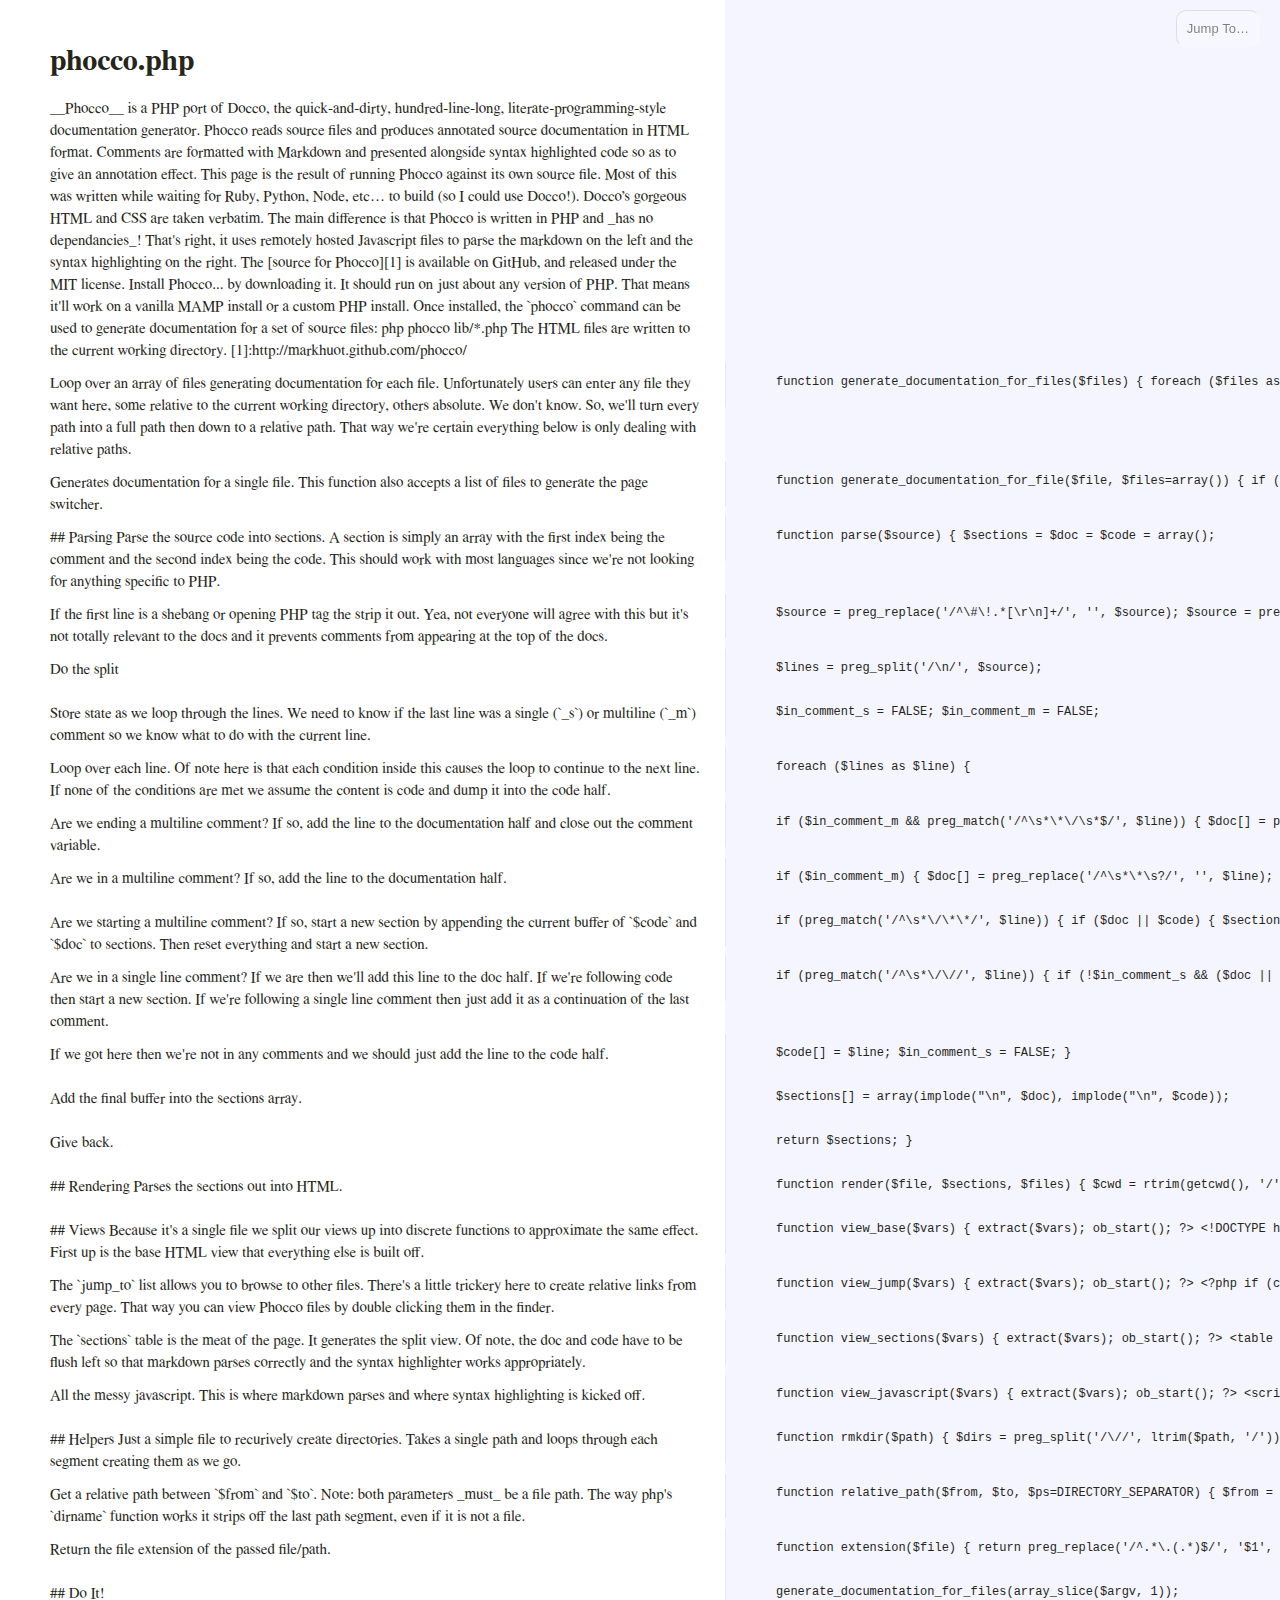
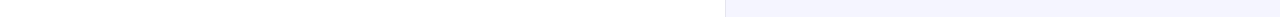
==== commit 49044ef7: "cleanup" ====
--- a/index.html
+++ b/index.html
@@ -3,28 +3,10 @@
 	<head>
 		<meta http-equiv="content-type" content="text/html;charset=utf-8">
 		<title>phocco.php</title>
-<<<<<<< HEAD
 		<meta name="viewport" content="width=device-width,initial-scale=1">
 		<link href="http://alexgorbatchev.com/pub/sh/current/styles/shThemeDefault.css" rel="stylesheet" type="text/css" />
 		<!--link rel="stylesheet" href="http://markhuot.github.com/phocco/resources/phocco.css"-->
 		<link rel="stylesheet" href="../resources/phocco.css">
-=======
-		<meta name="viewport" content="width=device-width">
-		<link rel="stylesheet" href="http://markhuot.github.com/phocco/resources/phocco.css">
-		<link href="http://google-code-prettify.googlecode.com/svn/trunk/src/prettify.css" type="text/css" rel="stylesheet" />
-		<link href="http://alexgorbatchev.com/pub/sh/current/styles/shThemeDefault.css" rel="stylesheet" type="text/css" />
-		<style type="text/css">
-			.syntaxhighlighter,
-			.syntaxhighlighter .line.alt1,
-			.syntaxhighlighter .line.alt2 {
-				background:none !important;
-			}
-
-			td.code td.code {
-				padding:0;border:none;
-			}
-		</style>
->>>>>>> 61c5d3bf6b3b79a32427dbe20341a10fbf2838e1
 	</head>
 	<body>
 		<div id="container">
@@ -32,26 +14,16 @@
 		<a id="jump_handle" href="#">Jump&nbsp;To&hellip;</a>
 		<div id="jump_wrapper">
 			<div id="jump_page">
-<<<<<<< HEAD
-									<a class="source" href="docs.html">
-						docs					</a>
 									<a class="source" href="phocco.php.html">
 						phocco.php					</a>
 									<a class="source" href="README.md.html">
 						README.md					</a>
 									<a class="source" href="resources.html">
 						resources					</a>
-=======
->>>>>>> 61c5d3bf6b3b79a32427dbe20341a10fbf2838e1
 									<a class="source" href="resources/phocco.css.html">
 						resources/phocco.css					</a>
 									<a class="source" href="resources/showdown.js.html">
 						resources/showdown.js					</a>
-<<<<<<< HEAD
-=======
-									<a class="source" href="phocco.php.html">
-						phocco.php					</a>
->>>>>>> 61c5d3bf6b3b79a32427dbe20341a10fbf2838e1
 							</div>
 		</div>
 	</div>
@@ -106,15 +78,7 @@
 </div>
 				</td>
 				<td class="code">
-<<<<<<< HEAD
-									</td>
-=======
-					<div class="highlight">
-<pre class="brush: php">
-</pre>
-					</div>
-				</td>
->>>>>>> 61c5d3bf6b3b79a32427dbe20341a10fbf2838e1
+									</td>
 			</tr>
 					<tr id="section-'1'">
 				<td class="docs">
@@ -132,11 +96,7 @@
 </div>
 				</td>
 				<td class="code">
-<<<<<<< HEAD
-										<div class="highlight">
-=======
-					<div class="highlight">
->>>>>>> 61c5d3bf6b3b79a32427dbe20341a10fbf2838e1
+										<div class="highlight">
 <pre class="brush: php">
 function generate_documentation_for_files($files) {
 	foreach ($files as $key =&gt; $file) {
@@ -148,11 +108,7 @@
 }
 </pre>
 					</div>
-<<<<<<< HEAD
-									</td>
-=======
-				</td>
->>>>>>> 61c5d3bf6b3b79a32427dbe20341a10fbf2838e1
+									</td>
 			</tr>
 					<tr id="section-'2'">
 				<td class="docs">
@@ -167,11 +123,7 @@
 </div>
 				</td>
 				<td class="code">
-<<<<<<< HEAD
-										<div class="highlight">
-=======
-					<div class="highlight">
->>>>>>> 61c5d3bf6b3b79a32427dbe20341a10fbf2838e1
+										<div class="highlight">
 <pre class="brush: php">
 function generate_documentation_for_file($file, $files=array()) {
 	if (is_dir(realpath($file))) {
@@ -185,11 +137,7 @@
 }
 </pre>
 					</div>
-<<<<<<< HEAD
-									</td>
-=======
-				</td>
->>>>>>> 61c5d3bf6b3b79a32427dbe20341a10fbf2838e1
+									</td>
 			</tr>
 					<tr id="section-'3'">
 				<td class="docs">
@@ -208,21 +156,13 @@
 </div>
 				</td>
 				<td class="code">
-<<<<<<< HEAD
-										<div class="highlight">
-=======
-					<div class="highlight">
->>>>>>> 61c5d3bf6b3b79a32427dbe20341a10fbf2838e1
+										<div class="highlight">
 <pre class="brush: php">
 function parse($source) {
 	$sections = $doc = $code = array();
 </pre>
 					</div>
-<<<<<<< HEAD
-									</td>
-=======
-				</td>
->>>>>>> 61c5d3bf6b3b79a32427dbe20341a10fbf2838e1
+									</td>
 			</tr>
 					<tr id="section-'4'">
 				<td class="docs">
@@ -236,21 +176,13 @@
  the docs and it prevents comments from appearing at the top of the docs.</div>
 				</td>
 				<td class="code">
-<<<<<<< HEAD
-										<div class="highlight">
-=======
-					<div class="highlight">
->>>>>>> 61c5d3bf6b3b79a32427dbe20341a10fbf2838e1
+										<div class="highlight">
 <pre class="brush: php">
 	$source = preg_replace('/^\#\!.*[\r\n]+/', '', $source);
 	$source = preg_replace('/^\s*&lt;\?php\s*/s', '', $source);
 </pre>
 					</div>
-<<<<<<< HEAD
-									</td>
-=======
-				</td>
->>>>>>> 61c5d3bf6b3b79a32427dbe20341a10fbf2838e1
+									</td>
 			</tr>
 					<tr id="section-'5'">
 				<td class="docs">
@@ -262,20 +194,12 @@
  Do the split</div>
 				</td>
 				<td class="code">
-<<<<<<< HEAD
-										<div class="highlight">
-=======
-					<div class="highlight">
->>>>>>> 61c5d3bf6b3b79a32427dbe20341a10fbf2838e1
+										<div class="highlight">
 <pre class="brush: php">
 	$lines = preg_split('/\n/', $source);
 </pre>
 					</div>
-<<<<<<< HEAD
-									</td>
-=======
-				</td>
->>>>>>> 61c5d3bf6b3b79a32427dbe20341a10fbf2838e1
+									</td>
 			</tr>
 					<tr id="section-'6'">
 				<td class="docs">
@@ -289,21 +213,13 @@
  current line.</div>
 				</td>
 				<td class="code">
-<<<<<<< HEAD
-										<div class="highlight">
-=======
-					<div class="highlight">
->>>>>>> 61c5d3bf6b3b79a32427dbe20341a10fbf2838e1
+										<div class="highlight">
 <pre class="brush: php">
 	$in_comment_s = FALSE;
 	$in_comment_m = FALSE;
 </pre>
 					</div>
-<<<<<<< HEAD
-									</td>
-=======
-				</td>
->>>>>>> 61c5d3bf6b3b79a32427dbe20341a10fbf2838e1
+									</td>
 			</tr>
 					<tr id="section-'7'">
 				<td class="docs">
@@ -318,20 +234,12 @@
  assume the content is code and dump it into the code half.</div>
 				</td>
 				<td class="code">
-<<<<<<< HEAD
-										<div class="highlight">
-=======
-					<div class="highlight">
->>>>>>> 61c5d3bf6b3b79a32427dbe20341a10fbf2838e1
+										<div class="highlight">
 <pre class="brush: php">
 	foreach ($lines as $line) {
 </pre>
 					</div>
-<<<<<<< HEAD
-									</td>
-=======
-				</td>
->>>>>>> 61c5d3bf6b3b79a32427dbe20341a10fbf2838e1
+									</td>
 			</tr>
 					<tr id="section-'8'">
 				<td class="docs">
@@ -344,11 +252,7 @@
  documentation half and close out the comment variable.</div>
 				</td>
 				<td class="code">
-<<<<<<< HEAD
-										<div class="highlight">
-=======
-					<div class="highlight">
->>>>>>> 61c5d3bf6b3b79a32427dbe20341a10fbf2838e1
+										<div class="highlight">
 <pre class="brush: php">
 		if ($in_comment_m &amp;&amp; preg_match('/^\s*\*\/\s*$/', $line)) {
 			$doc[] = preg_replace('/^\s*\*\/\s*$/', '', $line);
@@ -358,11 +262,7 @@
 		}
 </pre>
 					</div>
-<<<<<<< HEAD
-									</td>
-=======
-				</td>
->>>>>>> 61c5d3bf6b3b79a32427dbe20341a10fbf2838e1
+									</td>
 			</tr>
 					<tr id="section-'9'">
 				<td class="docs">
@@ -375,11 +275,7 @@
  documentation half.</div>
 				</td>
 				<td class="code">
-<<<<<<< HEAD
-										<div class="highlight">
-=======
-					<div class="highlight">
->>>>>>> 61c5d3bf6b3b79a32427dbe20341a10fbf2838e1
+										<div class="highlight">
 <pre class="brush: php">
 		if ($in_comment_m) {
 			$doc[] = preg_replace('/^\s*\*\s?/', '', $line);
@@ -388,11 +284,7 @@
 		}
 </pre>
 					</div>
-<<<<<<< HEAD
-									</td>
-=======
-				</td>
->>>>>>> 61c5d3bf6b3b79a32427dbe20341a10fbf2838e1
+									</td>
 			</tr>
 					<tr id="section-'10'">
 				<td class="docs">
@@ -406,11 +298,7 @@
  reset everything and start a new section.</div>
 				</td>
 				<td class="code">
-<<<<<<< HEAD
-										<div class="highlight">
-=======
-					<div class="highlight">
->>>>>>> 61c5d3bf6b3b79a32427dbe20341a10fbf2838e1
+										<div class="highlight">
 <pre class="brush: php">
 		if (preg_match('/^\s*\/\*\*/', $line)) {
 			if ($doc || $code) {
@@ -424,11 +312,7 @@
 		}
 		</pre>
 					</div>
-<<<<<<< HEAD
-									</td>
-=======
-				</td>
->>>>>>> 61c5d3bf6b3b79a32427dbe20341a10fbf2838e1
+									</td>
 			</tr>
 					<tr id="section-'11'">
 				<td class="docs">
@@ -443,11 +327,7 @@
  continuation of the last comment.</div>
 				</td>
 				<td class="code">
-<<<<<<< HEAD
-										<div class="highlight">
-=======
-					<div class="highlight">
->>>>>>> 61c5d3bf6b3b79a32427dbe20341a10fbf2838e1
+										<div class="highlight">
 <pre class="brush: php">
 		if (preg_match('/^\s*\/\//', $line)) {
 			if (!$in_comment_s &amp;&amp; ($doc || $code)) {
@@ -460,11 +340,7 @@
 		}
 		</pre>
 					</div>
-<<<<<<< HEAD
-									</td>
-=======
-				</td>
->>>>>>> 61c5d3bf6b3b79a32427dbe20341a10fbf2838e1
+									</td>
 			</tr>
 					<tr id="section-'12'">
 				<td class="docs">
@@ -477,22 +353,14 @@
  add the line to the code half.</div>
 				</td>
 				<td class="code">
-<<<<<<< HEAD
-										<div class="highlight">
-=======
-					<div class="highlight">
->>>>>>> 61c5d3bf6b3b79a32427dbe20341a10fbf2838e1
+										<div class="highlight">
 <pre class="brush: php">
 		$code[] = $line;
 		$in_comment_s = FALSE;
 	}
 </pre>
 					</div>
-<<<<<<< HEAD
-									</td>
-=======
-				</td>
->>>>>>> 61c5d3bf6b3b79a32427dbe20341a10fbf2838e1
+									</td>
 			</tr>
 					<tr id="section-'13'">
 				<td class="docs">
@@ -504,20 +372,12 @@
  Add the final buffer into the sections array.</div>
 				</td>
 				<td class="code">
-<<<<<<< HEAD
-										<div class="highlight">
-=======
-					<div class="highlight">
->>>>>>> 61c5d3bf6b3b79a32427dbe20341a10fbf2838e1
+										<div class="highlight">
 <pre class="brush: php">
 	$sections[] = array(implode(&quot;\n&quot;, $doc), implode(&quot;\n&quot;, $code));
 </pre>
 					</div>
-<<<<<<< HEAD
-									</td>
-=======
-				</td>
->>>>>>> 61c5d3bf6b3b79a32427dbe20341a10fbf2838e1
+									</td>
 			</tr>
 					<tr id="section-'14'">
 				<td class="docs">
@@ -529,21 +389,13 @@
  Give back.</div>
 				</td>
 				<td class="code">
-<<<<<<< HEAD
-										<div class="highlight">
-=======
-					<div class="highlight">
->>>>>>> 61c5d3bf6b3b79a32427dbe20341a10fbf2838e1
+										<div class="highlight">
 <pre class="brush: php">
 	return $sections;
 }
 </pre>
 					</div>
-<<<<<<< HEAD
-									</td>
-=======
-				</td>
->>>>>>> 61c5d3bf6b3b79a32427dbe20341a10fbf2838e1
+									</td>
 			</tr>
 					<tr id="section-'15'">
 				<td class="docs">
@@ -559,11 +411,7 @@
 </div>
 				</td>
 				<td class="code">
-<<<<<<< HEAD
-										<div class="highlight">
-=======
-					<div class="highlight">
->>>>>>> 61c5d3bf6b3b79a32427dbe20341a10fbf2838e1
+										<div class="highlight">
 <pre class="brush: php">
 function render($file, $sections, $files) {
 	$cwd = rtrim(getcwd(), '/').'/';
@@ -582,11 +430,7 @@
 }
 </pre>
 					</div>
-<<<<<<< HEAD
-									</td>
-=======
-				</td>
->>>>>>> 61c5d3bf6b3b79a32427dbe20341a10fbf2838e1
+									</td>
 			</tr>
 					<tr id="section-'16'">
 				<td class="docs">
@@ -605,11 +449,7 @@
 </div>
 				</td>
 				<td class="code">
-<<<<<<< HEAD
-										<div class="highlight">
-=======
-					<div class="highlight">
->>>>>>> 61c5d3bf6b3b79a32427dbe20341a10fbf2838e1
+										<div class="highlight">
 <pre class="brush: php">
 function view_base($vars) {
 extract($vars);
@@ -619,28 +459,10 @@
 	&lt;head&gt;
 		&lt;meta http-equiv=&quot;content-type&quot; content=&quot;text/html;charset=utf-8&quot;&gt;
 		&lt;title&gt;&lt;?php echo $display_name; ?&gt;&lt;/title&gt;
-<<<<<<< HEAD
 		&lt;meta name=&quot;viewport&quot; content=&quot;width=device-width,initial-scale=1&quot;&gt;
 		&lt;link href=&quot;http://alexgorbatchev.com/pub/sh/current/styles/shThemeDefault.css&quot; rel=&quot;stylesheet&quot; type=&quot;text/css&quot; /&gt;
 		&lt;!--link rel=&quot;stylesheet&quot; href=&quot;http://markhuot.github.com/phocco/resources/phocco.css&quot;--&gt;
 		&lt;link rel=&quot;stylesheet&quot; href=&quot;../resources/phocco.css&quot;&gt;
-=======
-		&lt;meta name=&quot;viewport&quot; content=&quot;width=device-width&quot;&gt;
-		&lt;link rel=&quot;stylesheet&quot; href=&quot;http://markhuot.github.com/phocco/resources/phocco.css&quot;&gt;
-		&lt;link href=&quot;http://google-code-prettify.googlecode.com/svn/trunk/src/prettify.css&quot; type=&quot;text/css&quot; rel=&quot;stylesheet&quot; /&gt;
-		&lt;link href=&quot;http://alexgorbatchev.com/pub/sh/current/styles/shThemeDefault.css&quot; rel=&quot;stylesheet&quot; type=&quot;text/css&quot; /&gt;
-		&lt;style type=&quot;text/css&quot;&gt;
-			.syntaxhighlighter,
-			.syntaxhighlighter .line.alt1,
-			.syntaxhighlighter .line.alt2 {
-				background:none !important;
-			}
-
-			td.code td.code {
-				padding:0;border:none;
-			}
-		&lt;/style&gt;
->>>>>>> 61c5d3bf6b3b79a32427dbe20341a10fbf2838e1
 	&lt;/head&gt;
 	&lt;body&gt;
 		&lt;div id=&quot;container&quot;&gt;
@@ -657,11 +479,7 @@
 }
 </pre>
 					</div>
-<<<<<<< HEAD
-									</td>
-=======
-				</td>
->>>>>>> 61c5d3bf6b3b79a32427dbe20341a10fbf2838e1
+									</td>
 			</tr>
 					<tr id="section-'17'">
 				<td class="docs">
@@ -677,11 +495,7 @@
 </div>
 				</td>
 				<td class="code">
-<<<<<<< HEAD
-										<div class="highlight">
-=======
-					<div class="highlight">
->>>>>>> 61c5d3bf6b3b79a32427dbe20341a10fbf2838e1
+										<div class="highlight">
 <pre class="brush: php">
 function view_jump($vars) {
 extract($vars);
@@ -706,11 +520,7 @@
 }
 </pre>
 					</div>
-<<<<<<< HEAD
-									</td>
-=======
-				</td>
->>>>>>> 61c5d3bf6b3b79a32427dbe20341a10fbf2838e1
+									</td>
 			</tr>
 					<tr id="section-'18'">
 				<td class="docs">
@@ -726,11 +536,7 @@
 </div>
 				</td>
 				<td class="code">
-<<<<<<< HEAD
-										<div class="highlight">
-=======
-					<div class="highlight">
->>>>>>> 61c5d3bf6b3b79a32427dbe20341a10fbf2838e1
+										<div class="highlight">
 <pre class="brush: php">
 function view_sections($vars) {
 extract($vars);
@@ -756,19 +562,13 @@
 &lt;/div&gt;
 				&lt;/td&gt;
 				&lt;td class=&quot;code&quot;&gt;
-<<<<<<< HEAD
 					&lt;?php if ($section[1]): ?&gt;
-=======
->>>>>>> 61c5d3bf6b3b79a32427dbe20341a10fbf2838e1
 					&lt;div class=&quot;highlight&quot;&gt;
 &lt;pre class=&quot;brush: &lt;?php echo $extension; ?&gt;&quot;&gt;
 &lt;?php echo htmlentities($section[1]); ?&gt;
 &lt;/pre&gt;
 					&lt;/div&gt;
-<<<<<<< HEAD
 					&lt;?php endif; ?&gt;
-=======
->>>>>>> 61c5d3bf6b3b79a32427dbe20341a10fbf2838e1
 				&lt;/td&gt;
 			&lt;/tr&gt;
 		&lt;?php endforeach; ?&gt;
@@ -780,11 +580,7 @@
 }
 </pre>
 					</div>
-<<<<<<< HEAD
-									</td>
-=======
-				</td>
->>>>>>> 61c5d3bf6b3b79a32427dbe20341a10fbf2838e1
+									</td>
 			</tr>
 					<tr id="section-'19'">
 				<td class="docs">
@@ -799,11 +595,7 @@
 </div>
 				</td>
 				<td class="code">
-<<<<<<< HEAD
-										<div class="highlight">
-=======
-					<div class="highlight">
->>>>>>> 61c5d3bf6b3b79a32427dbe20341a10fbf2838e1
+										<div class="highlight">
 <pre class="brush: php">
 function view_javascript($vars) {
 extract($vars);
@@ -873,11 +665,7 @@
 }
 </pre>
 					</div>
-<<<<<<< HEAD
-									</td>
-=======
-				</td>
->>>>>>> 61c5d3bf6b3b79a32427dbe20341a10fbf2838e1
+									</td>
 			</tr>
 					<tr id="section-'20'">
 				<td class="docs">
@@ -894,11 +682,7 @@
 </div>
 				</td>
 				<td class="code">
-<<<<<<< HEAD
-										<div class="highlight">
-=======
-					<div class="highlight">
->>>>>>> 61c5d3bf6b3b79a32427dbe20341a10fbf2838e1
+										<div class="highlight">
 <pre class="brush: php">
 function rmkdir($path) {
 	$dirs = preg_split('/\//', ltrim($path, '/'));
@@ -910,11 +694,7 @@
 }
 </pre>
 					</div>
-<<<<<<< HEAD
-									</td>
-=======
-				</td>
->>>>>>> 61c5d3bf6b3b79a32427dbe20341a10fbf2838e1
+									</td>
 			</tr>
 					<tr id="section-'21'">
 				<td class="docs">
@@ -930,11 +710,7 @@
 </div>
 				</td>
 				<td class="code">
-<<<<<<< HEAD
-										<div class="highlight">
-=======
-					<div class="highlight">
->>>>>>> 61c5d3bf6b3b79a32427dbe20341a10fbf2838e1
+										<div class="highlight">
 <pre class="brush: php">
 function relative_path($from, $to, $ps=DIRECTORY_SEPARATOR) {
 
@@ -953,7 +729,6 @@
 	}
 
 	return str_pad(&quot;&quot;, count($from) * 3, '..'.$ps).implode($ps, $to);
-<<<<<<< HEAD
 }
 </pre>
 					</div>
@@ -979,33 +754,6 @@
 </pre>
 					</div>
 									</td>
-=======
-}
-</pre>
-					</div>
-				</td>
-			</tr>
-					<tr id="section-'22'">
-				<td class="docs">
-					<div class="pilwrap">
-						<a class="pilcrow" href="#section-22">&#182;
-						</a>
-					</div>
-<div class="doc">
-
-Return the file extension of the passed file/path.
-</div>
-				</td>
-				<td class="code">
-					<div class="highlight">
-<pre class="brush: php">
-function extension($file) {
-	return preg_replace('/^.*\.(.*)$/', '$1', $file);
-}
-</pre>
-					</div>
-				</td>
->>>>>>> 61c5d3bf6b3b79a32427dbe20341a10fbf2838e1
 			</tr>
 					<tr id="section-'23'">
 				<td class="docs">
@@ -1019,20 +767,12 @@
 </div>
 				</td>
 				<td class="code">
-<<<<<<< HEAD
-										<div class="highlight">
-=======
-					<div class="highlight">
->>>>>>> 61c5d3bf6b3b79a32427dbe20341a10fbf2838e1
+										<div class="highlight">
 <pre class="brush: php">
 generate_documentation_for_files(array_slice($argv, 1));
 </pre>
 					</div>
-<<<<<<< HEAD
-									</td>
-=======
-				</td>
->>>>>>> 61c5d3bf6b3b79a32427dbe20341a10fbf2838e1
+									</td>
 			</tr>
 			</tbody>
 </table>
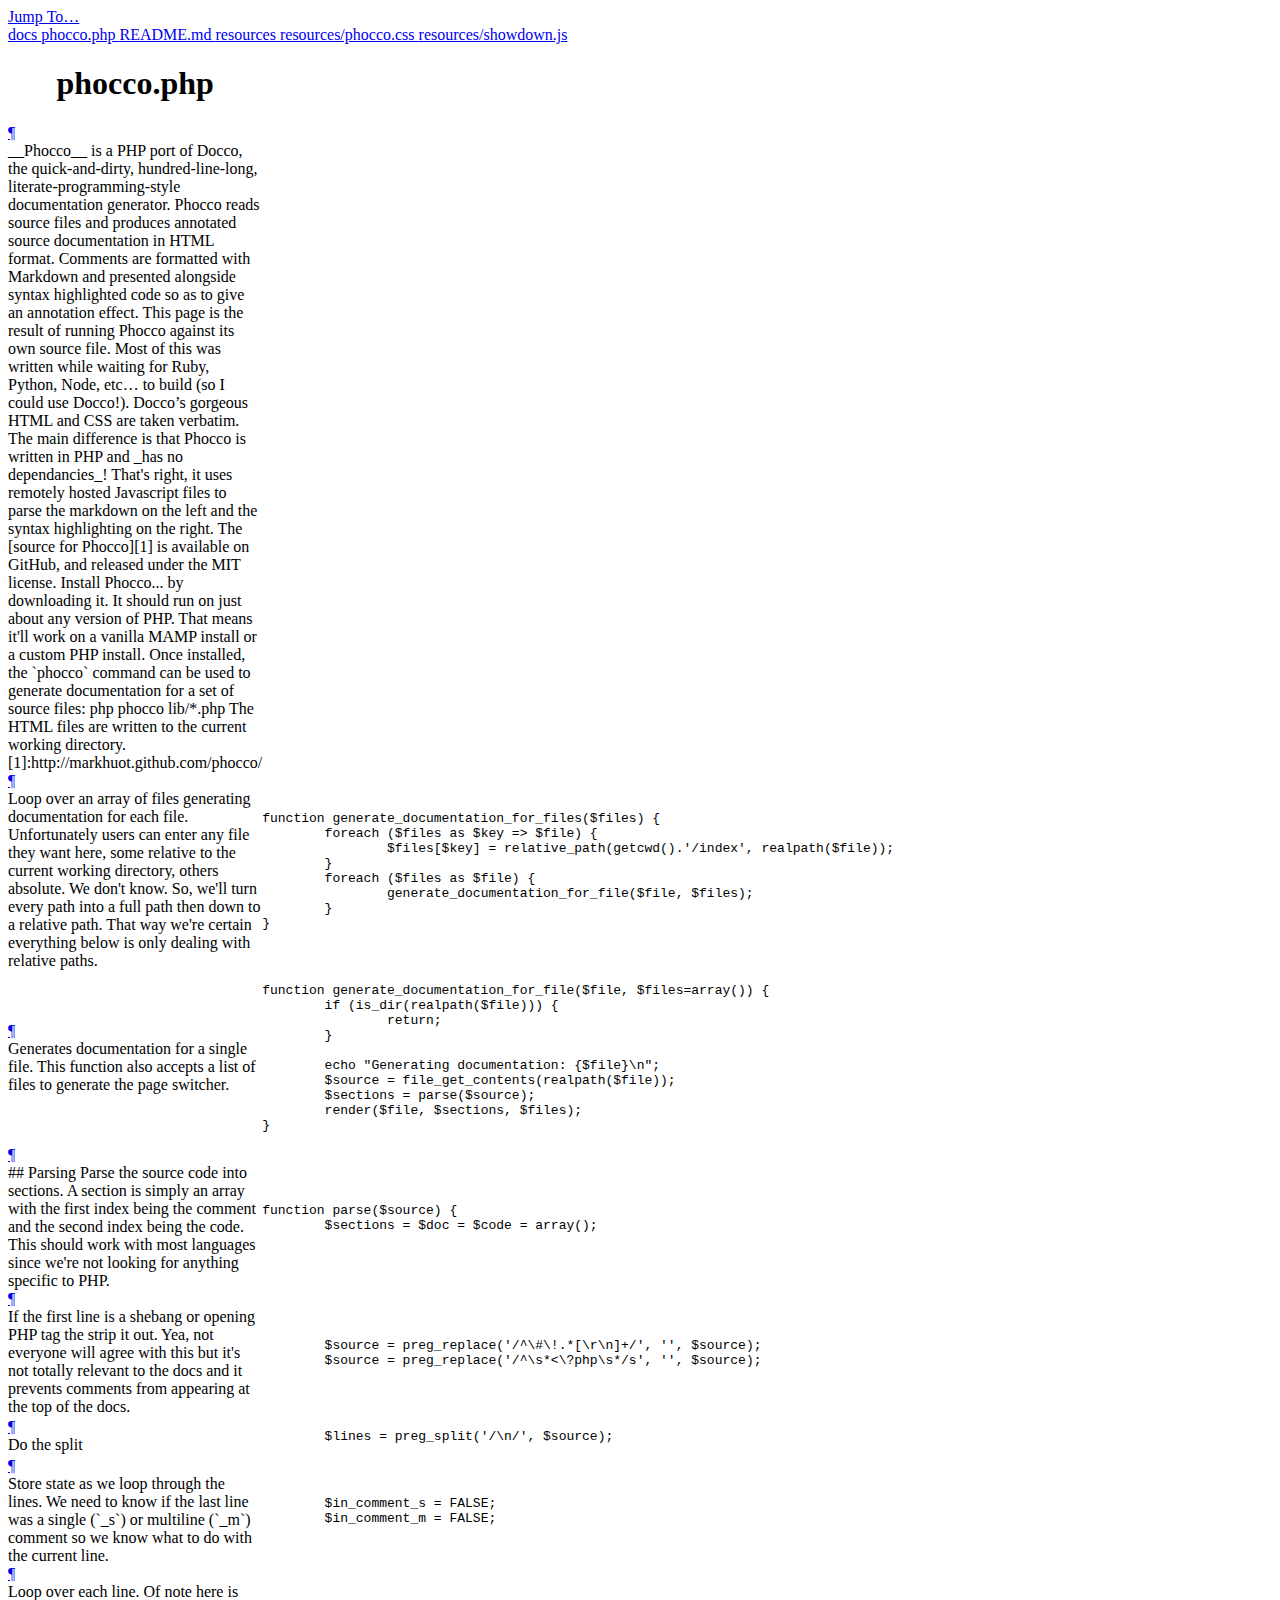
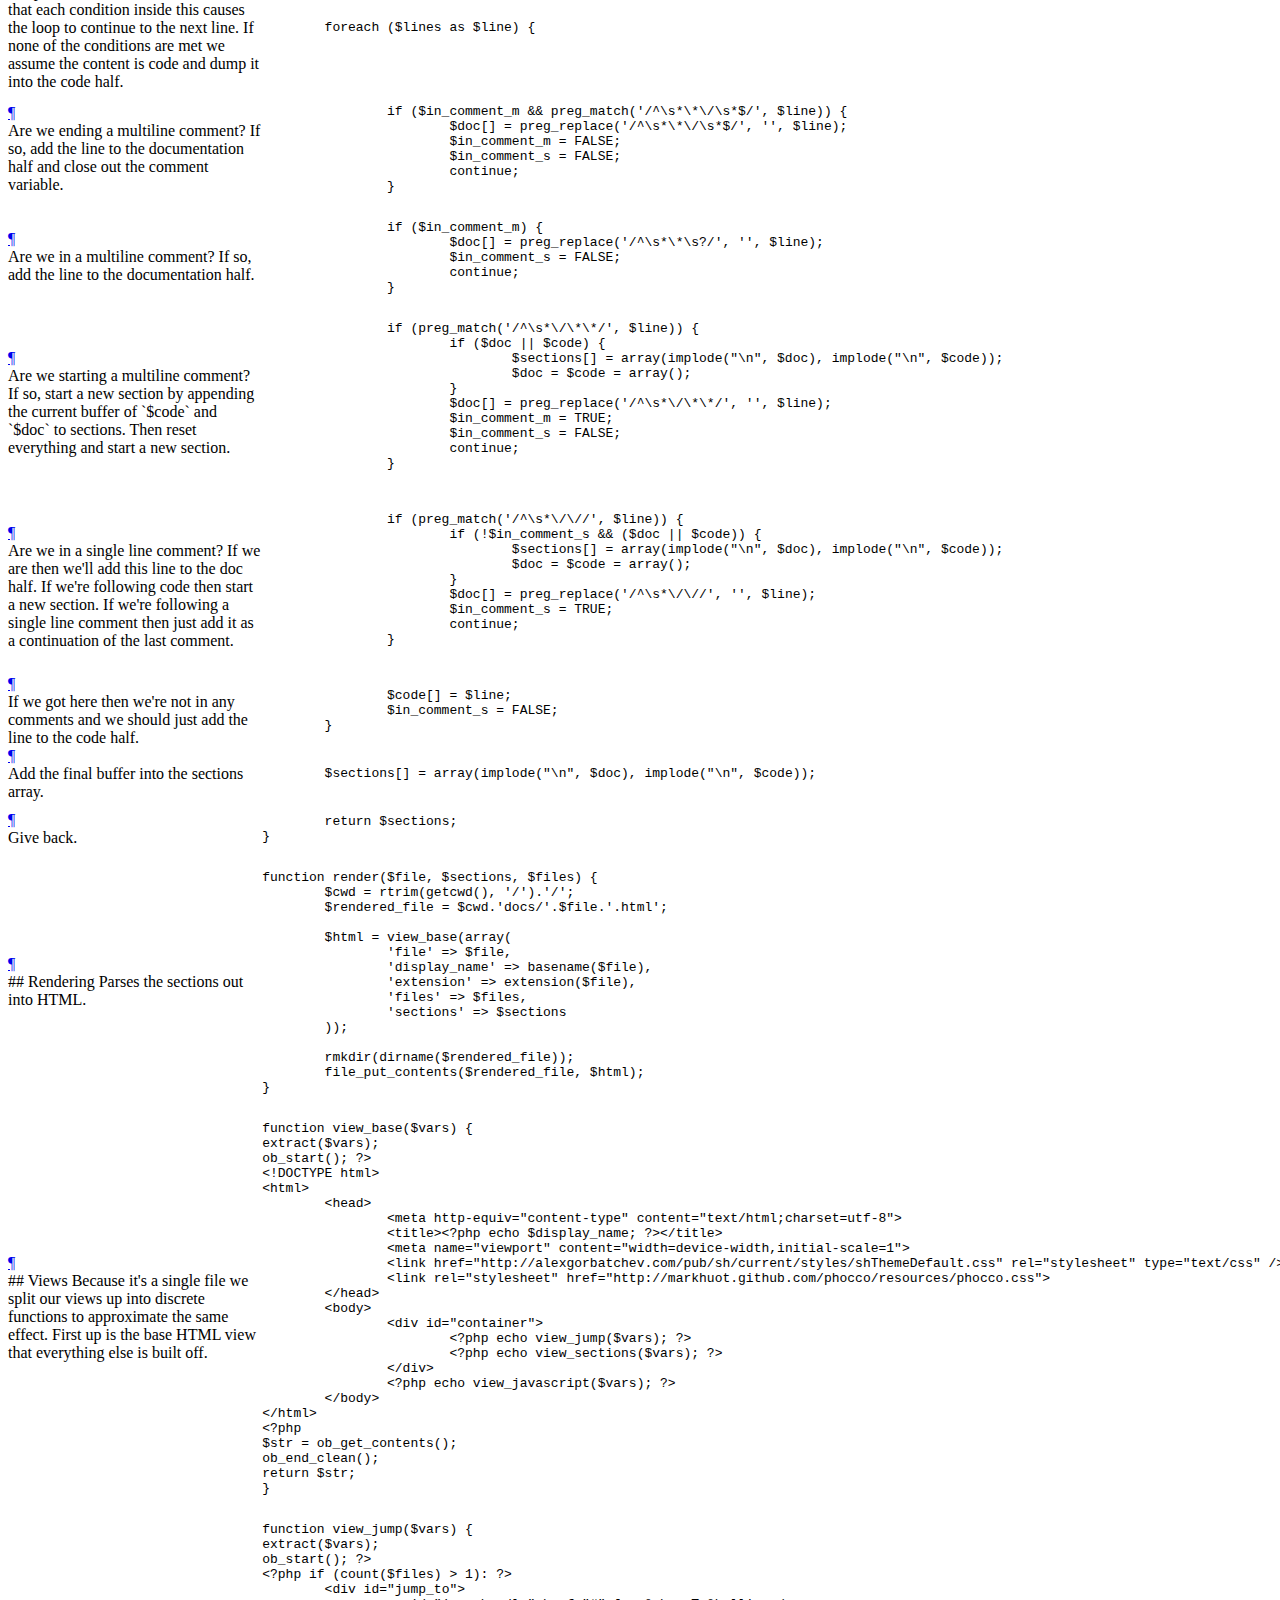
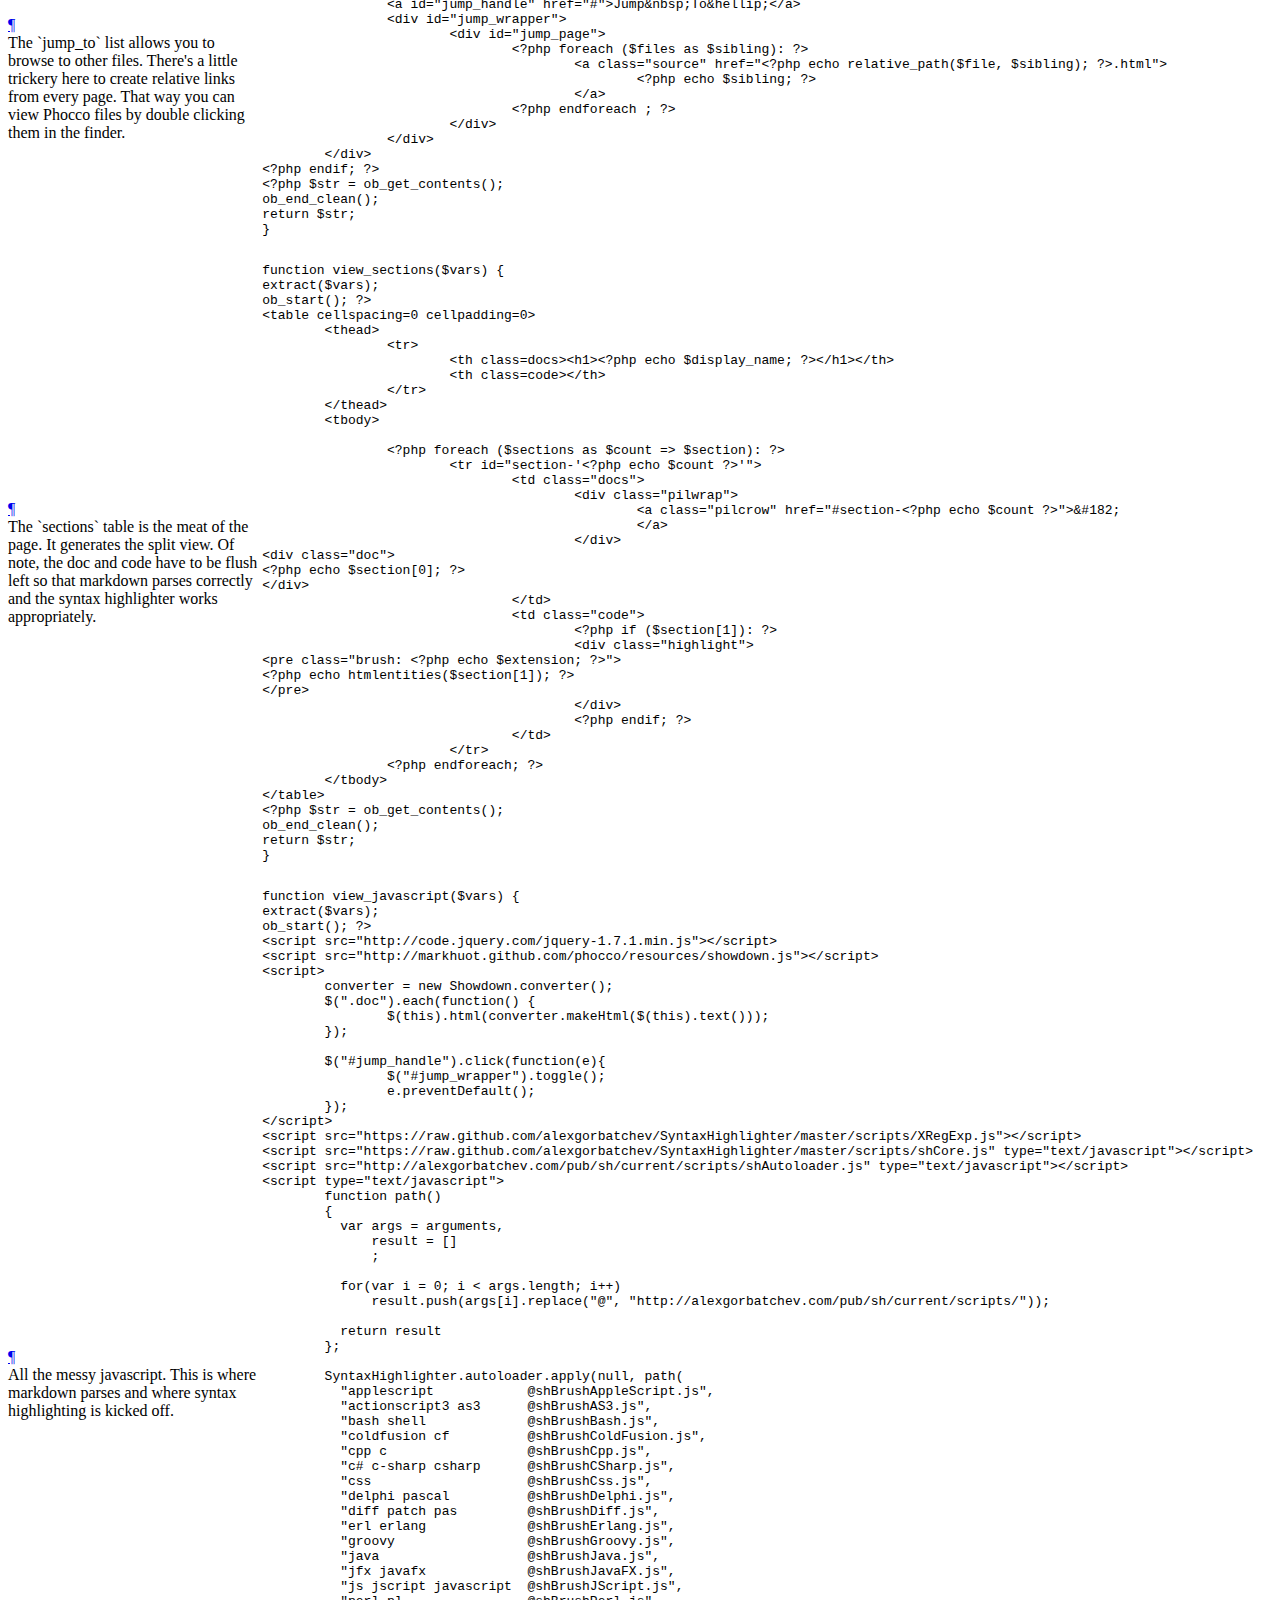
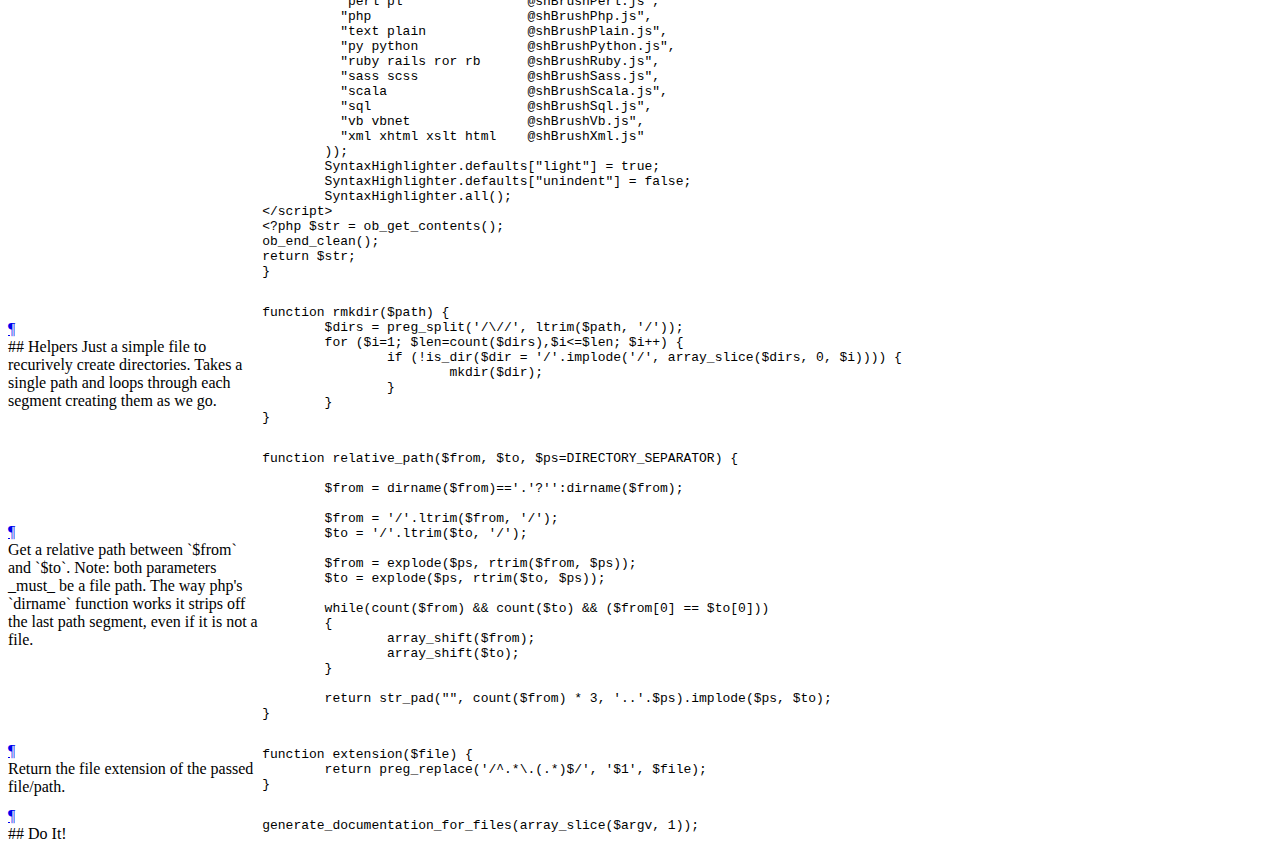
==== commit 86c4c9e9: "updated" ====
--- a/index.html
+++ b/index.html
@@ -5,8 +5,7 @@
 		<title>phocco.php</title>
 		<meta name="viewport" content="width=device-width,initial-scale=1">
 		<link href="http://alexgorbatchev.com/pub/sh/current/styles/shThemeDefault.css" rel="stylesheet" type="text/css" />
-		<!--link rel="stylesheet" href="http://markhuot.github.com/phocco/resources/phocco.css"-->
-		<link rel="stylesheet" href="../resources/phocco.css">
+		<link rel="stylesheet" href="http://markhuot.github.com/phocco/resources/phocco.css">
 	</head>
 	<body>
 		<div id="container">
@@ -14,6 +13,8 @@
 		<a id="jump_handle" href="#">Jump&nbsp;To&hellip;</a>
 		<div id="jump_wrapper">
 			<div id="jump_page">
+									<a class="source" href="docs.html">
+						docs					</a>
 									<a class="source" href="phocco.php.html">
 						phocco.php					</a>
 									<a class="source" href="README.md.html">
@@ -461,8 +462,7 @@
 		&lt;title&gt;&lt;?php echo $display_name; ?&gt;&lt;/title&gt;
 		&lt;meta name=&quot;viewport&quot; content=&quot;width=device-width,initial-scale=1&quot;&gt;
 		&lt;link href=&quot;http://alexgorbatchev.com/pub/sh/current/styles/shThemeDefault.css&quot; rel=&quot;stylesheet&quot; type=&quot;text/css&quot; /&gt;
-		&lt;!--link rel=&quot;stylesheet&quot; href=&quot;http://markhuot.github.com/phocco/resources/phocco.css&quot;--&gt;
-		&lt;link rel=&quot;stylesheet&quot; href=&quot;../resources/phocco.css&quot;&gt;
+		&lt;link rel=&quot;stylesheet&quot; href=&quot;http://markhuot.github.com/phocco/resources/phocco.css&quot;&gt;
 	&lt;/head&gt;
 	&lt;body&gt;
 		&lt;div id=&quot;container&quot;&gt;
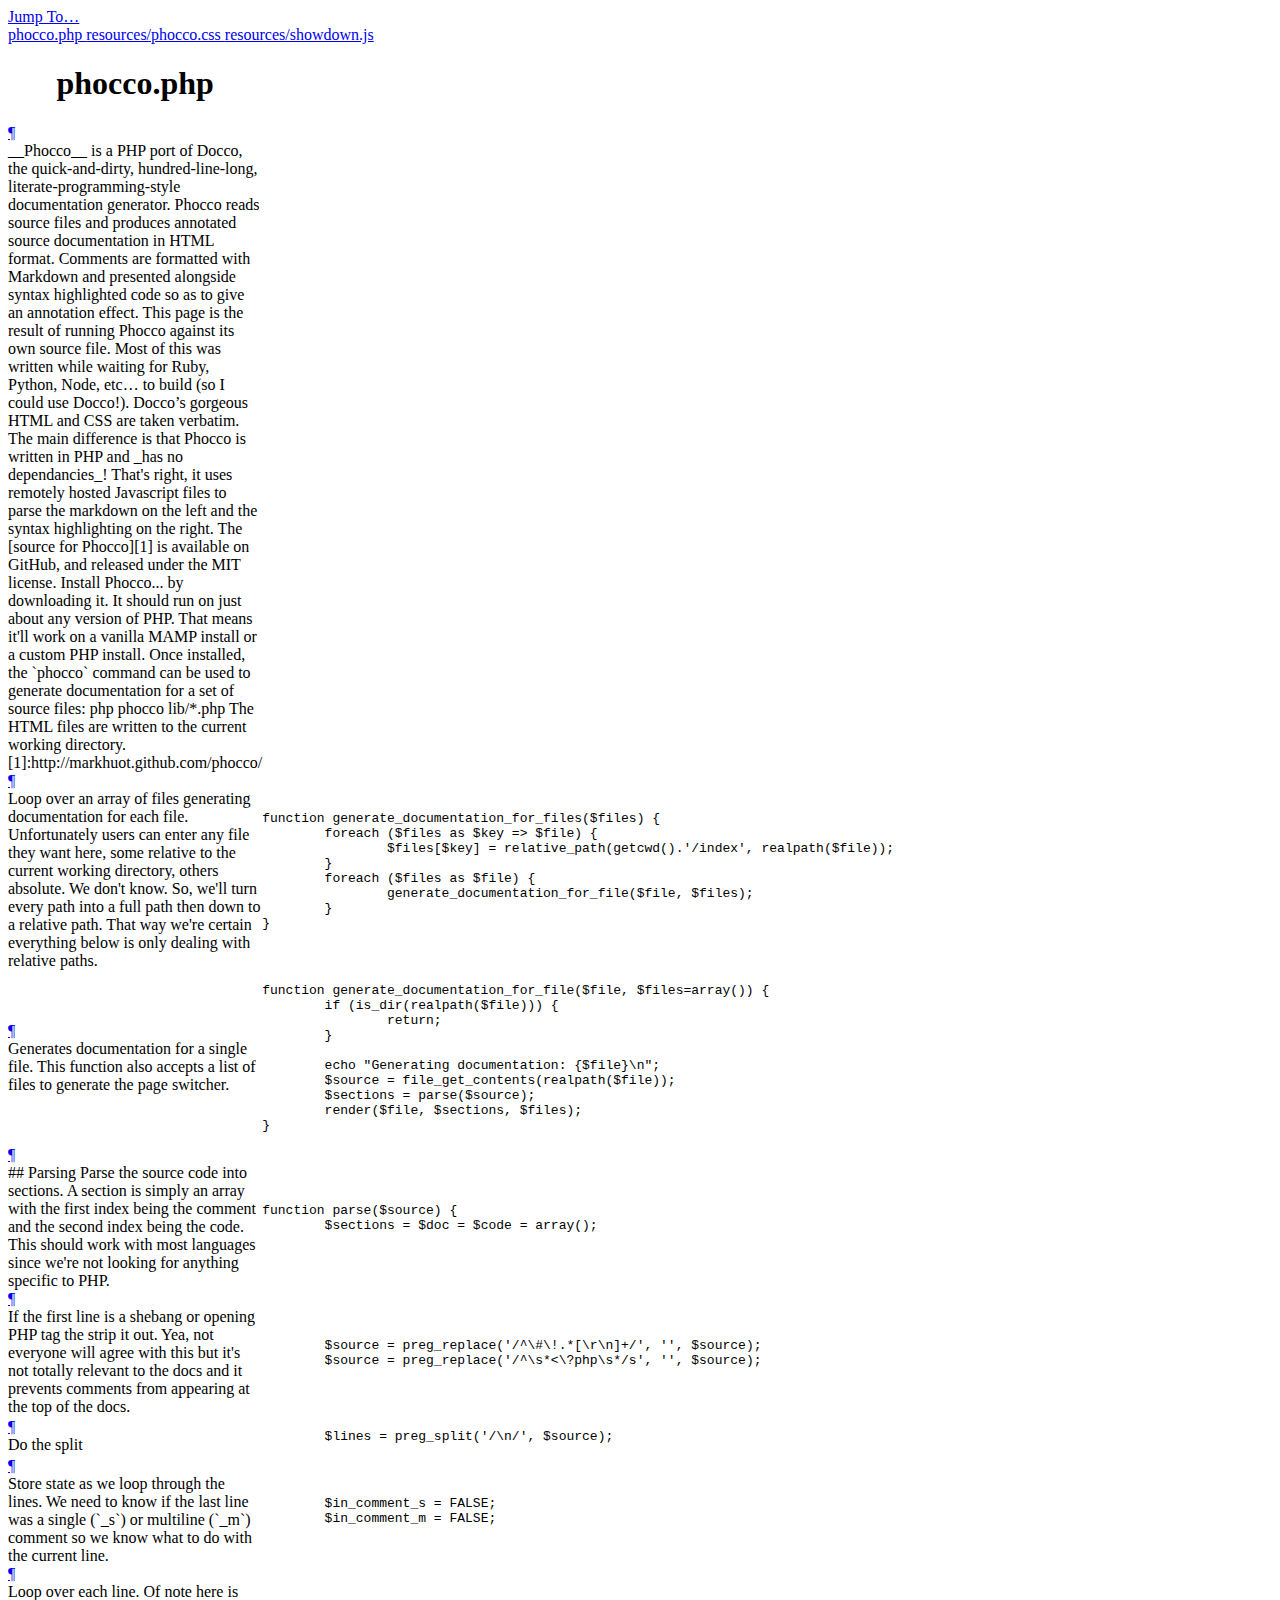
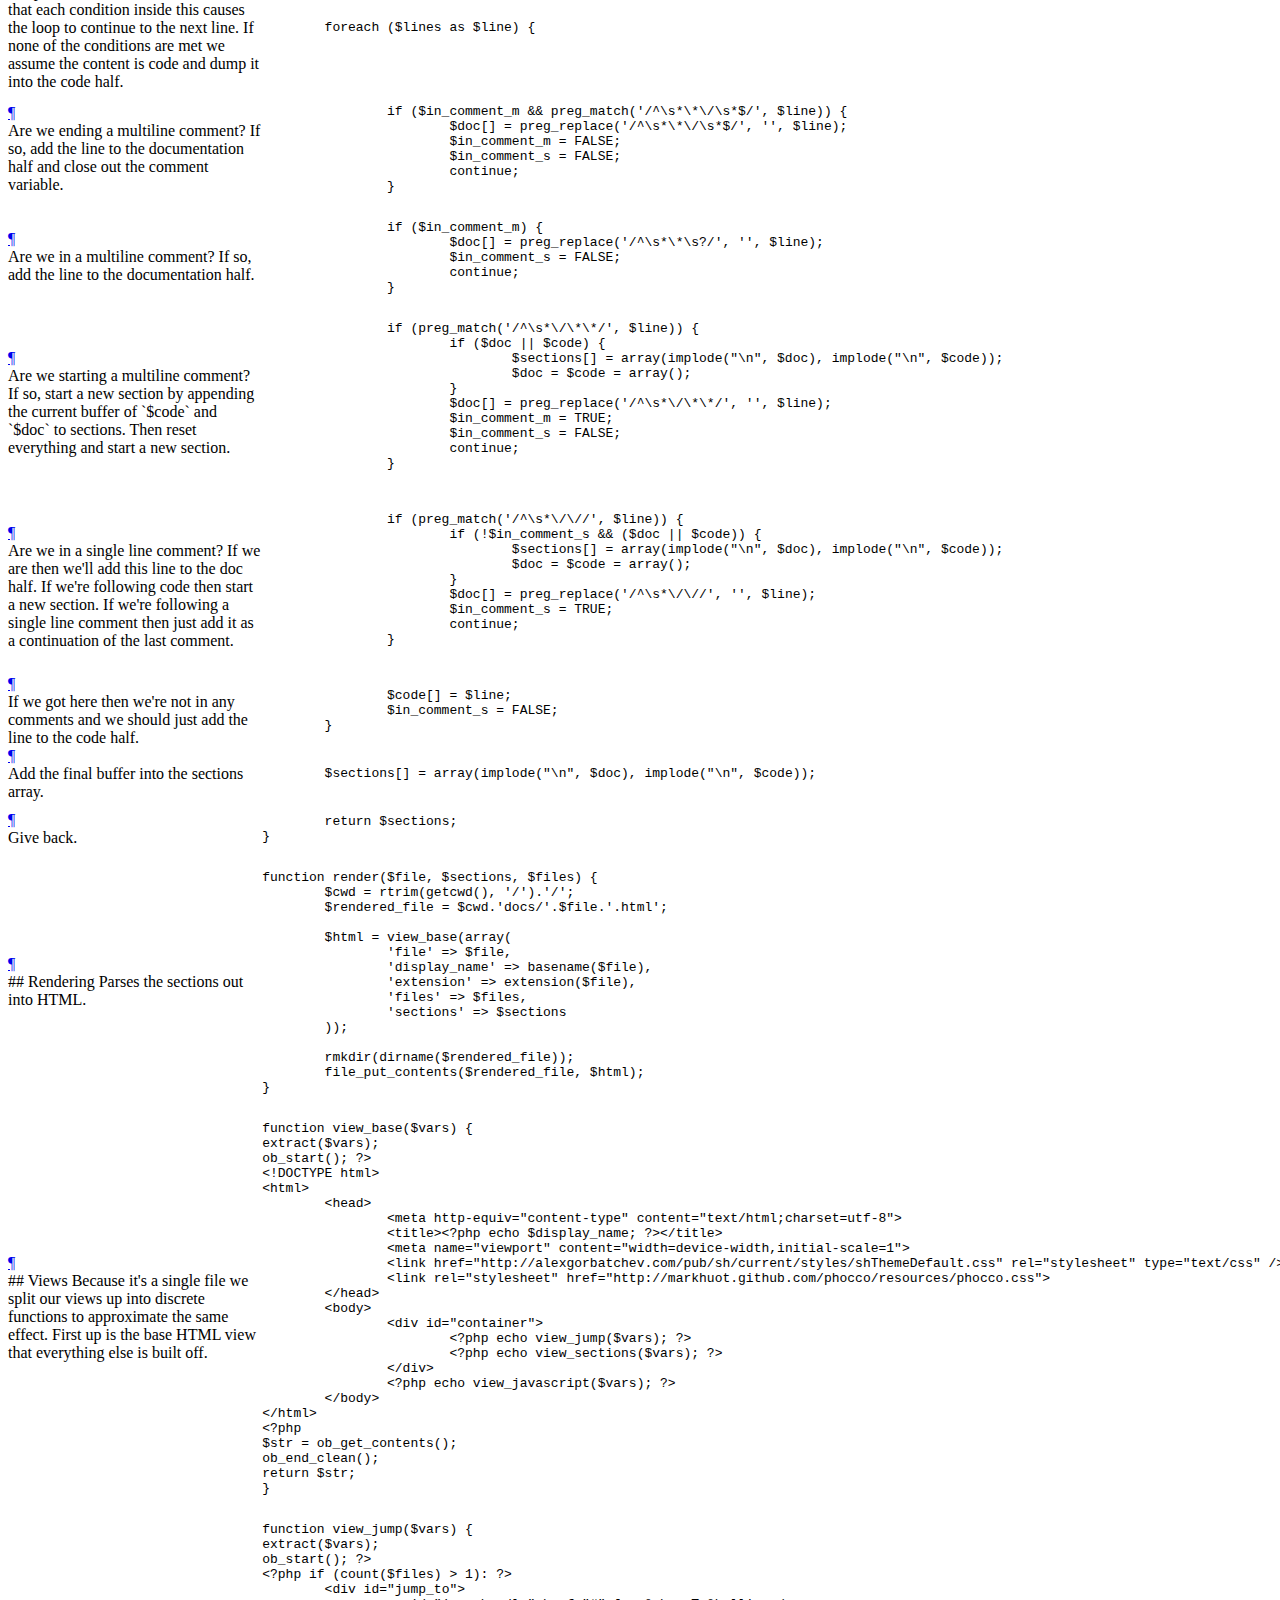
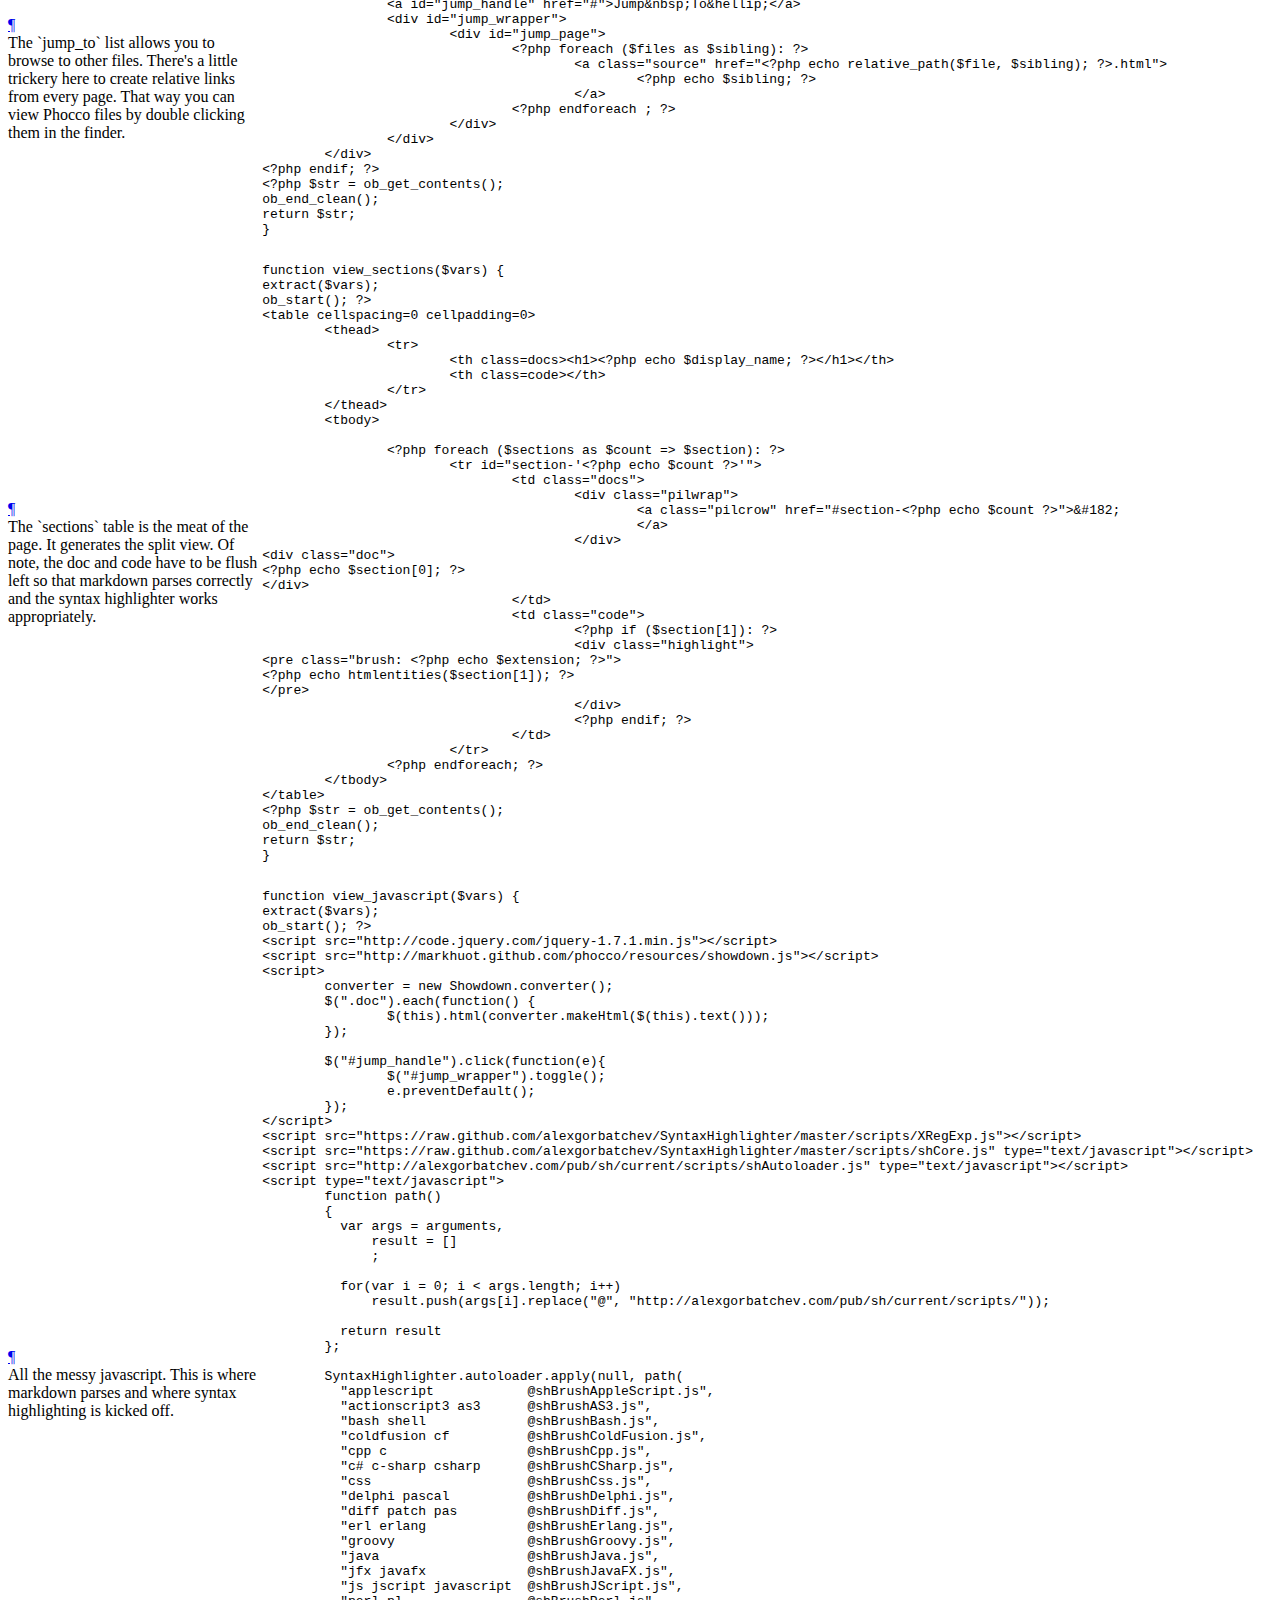
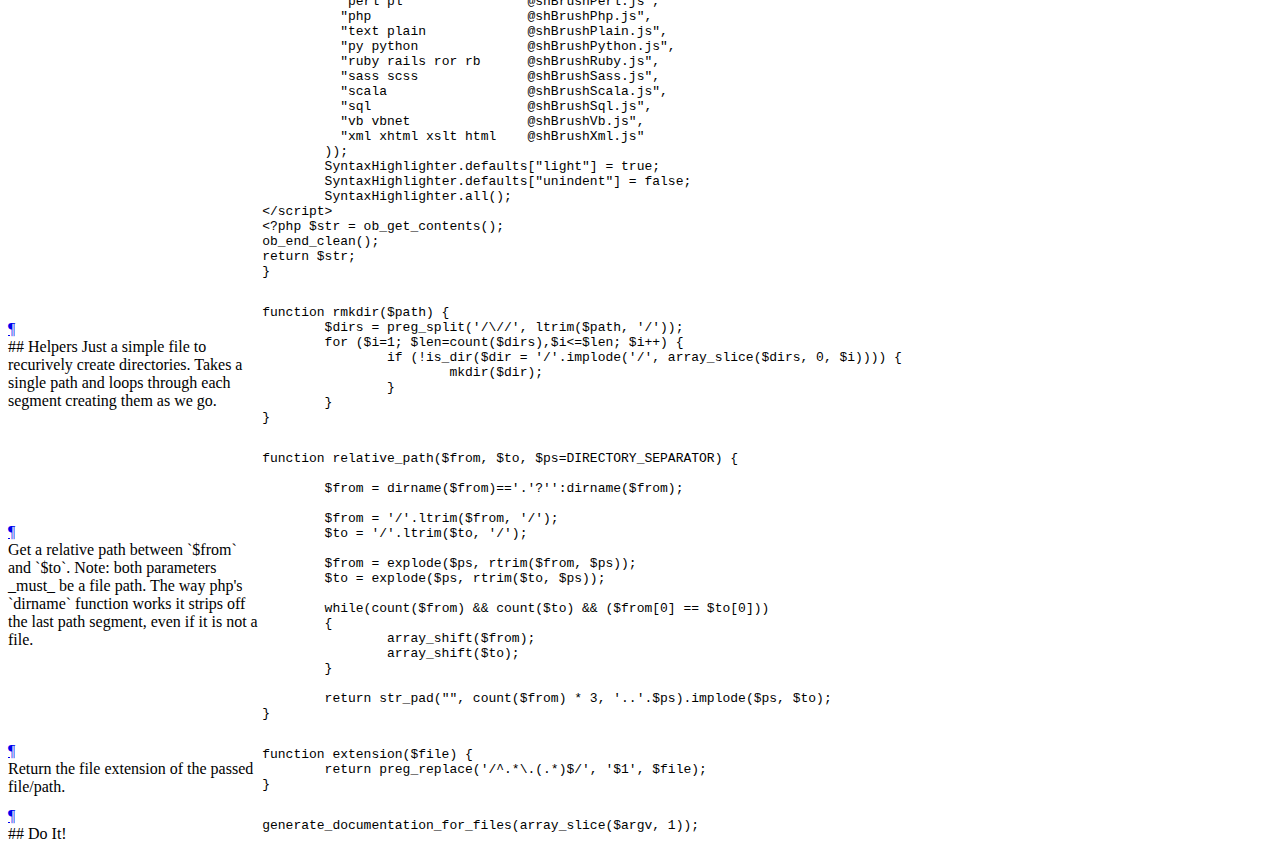
==== commit a1262149: "source update" ====
--- a/index.html
+++ b/index.html
@@ -13,14 +13,8 @@
 		<a id="jump_handle" href="#">Jump&nbsp;To&hellip;</a>
 		<div id="jump_wrapper">
 			<div id="jump_page">
-									<a class="source" href="docs.html">
-						docs					</a>
 									<a class="source" href="phocco.php.html">
 						phocco.php					</a>
-									<a class="source" href="README.md.html">
-						README.md					</a>
-									<a class="source" href="resources.html">
-						resources					</a>
 									<a class="source" href="resources/phocco.css.html">
 						resources/phocco.css					</a>
 									<a class="source" href="resources/showdown.js.html">
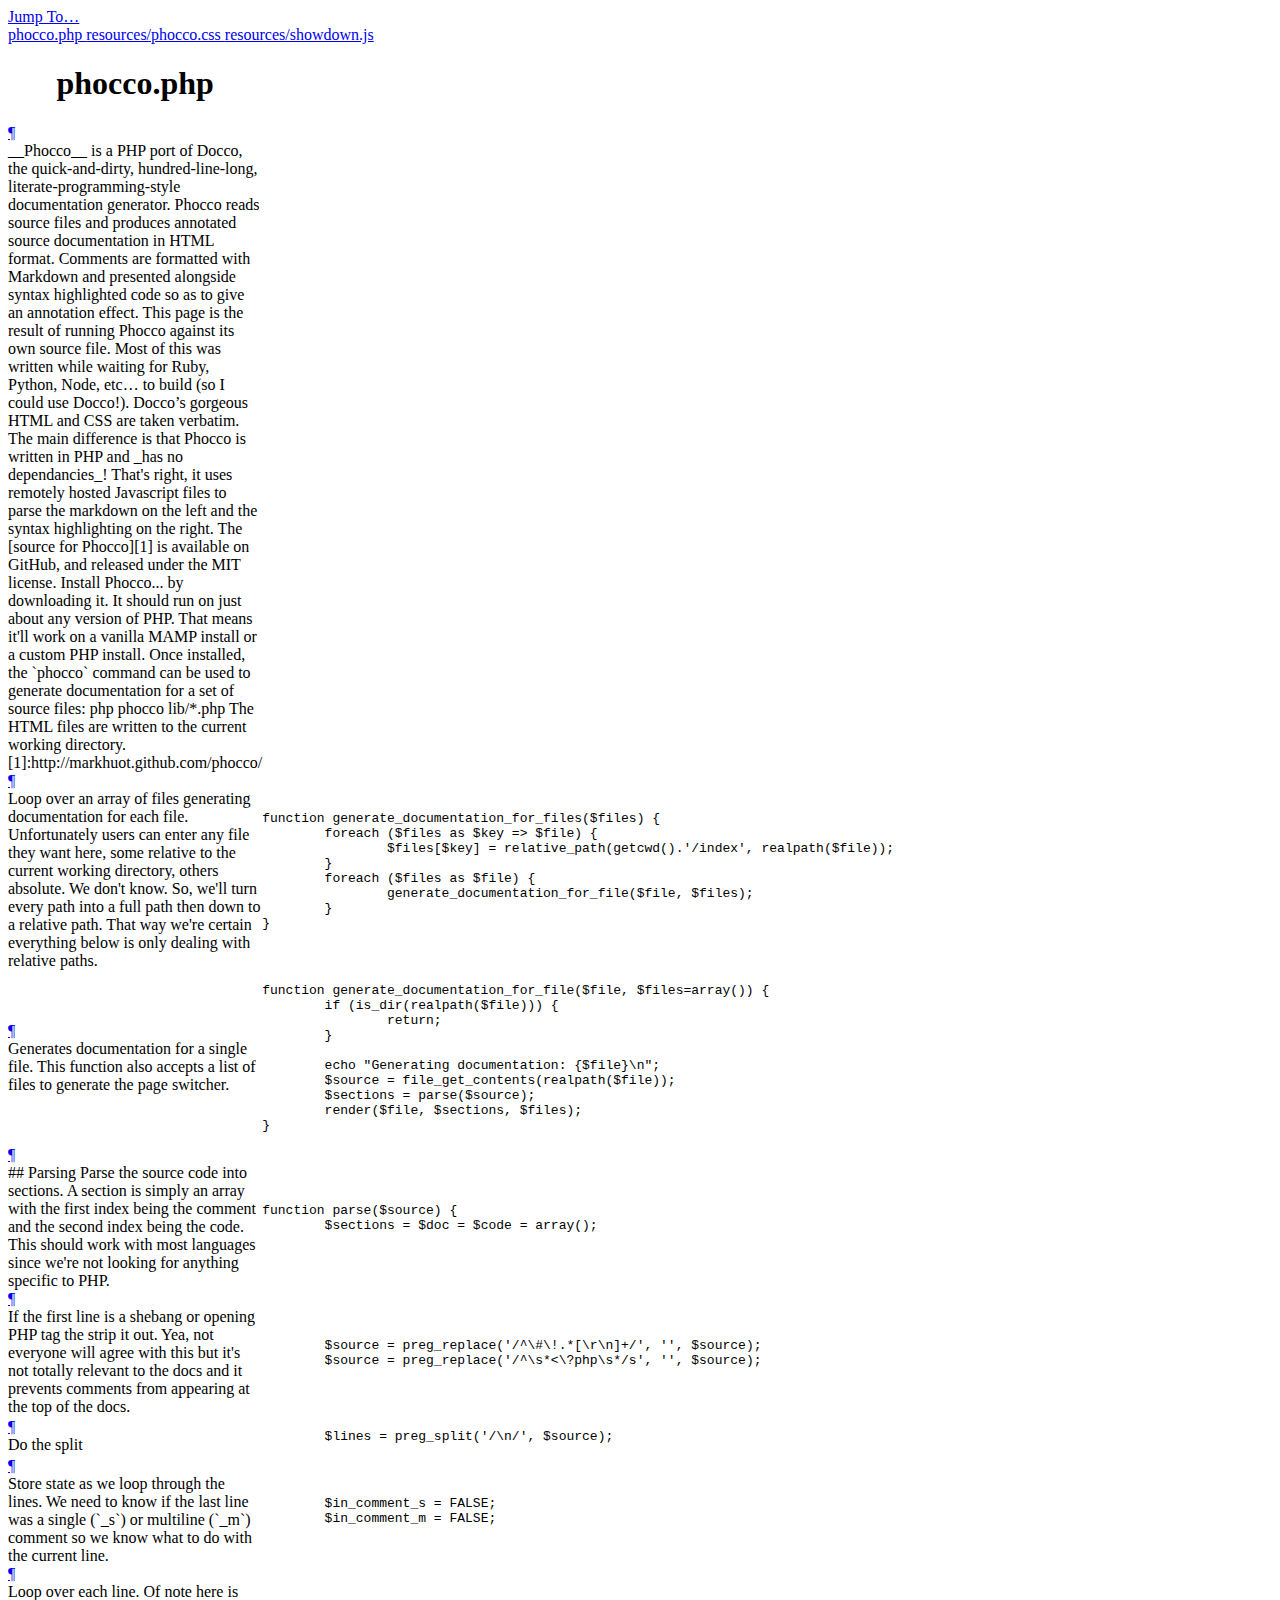
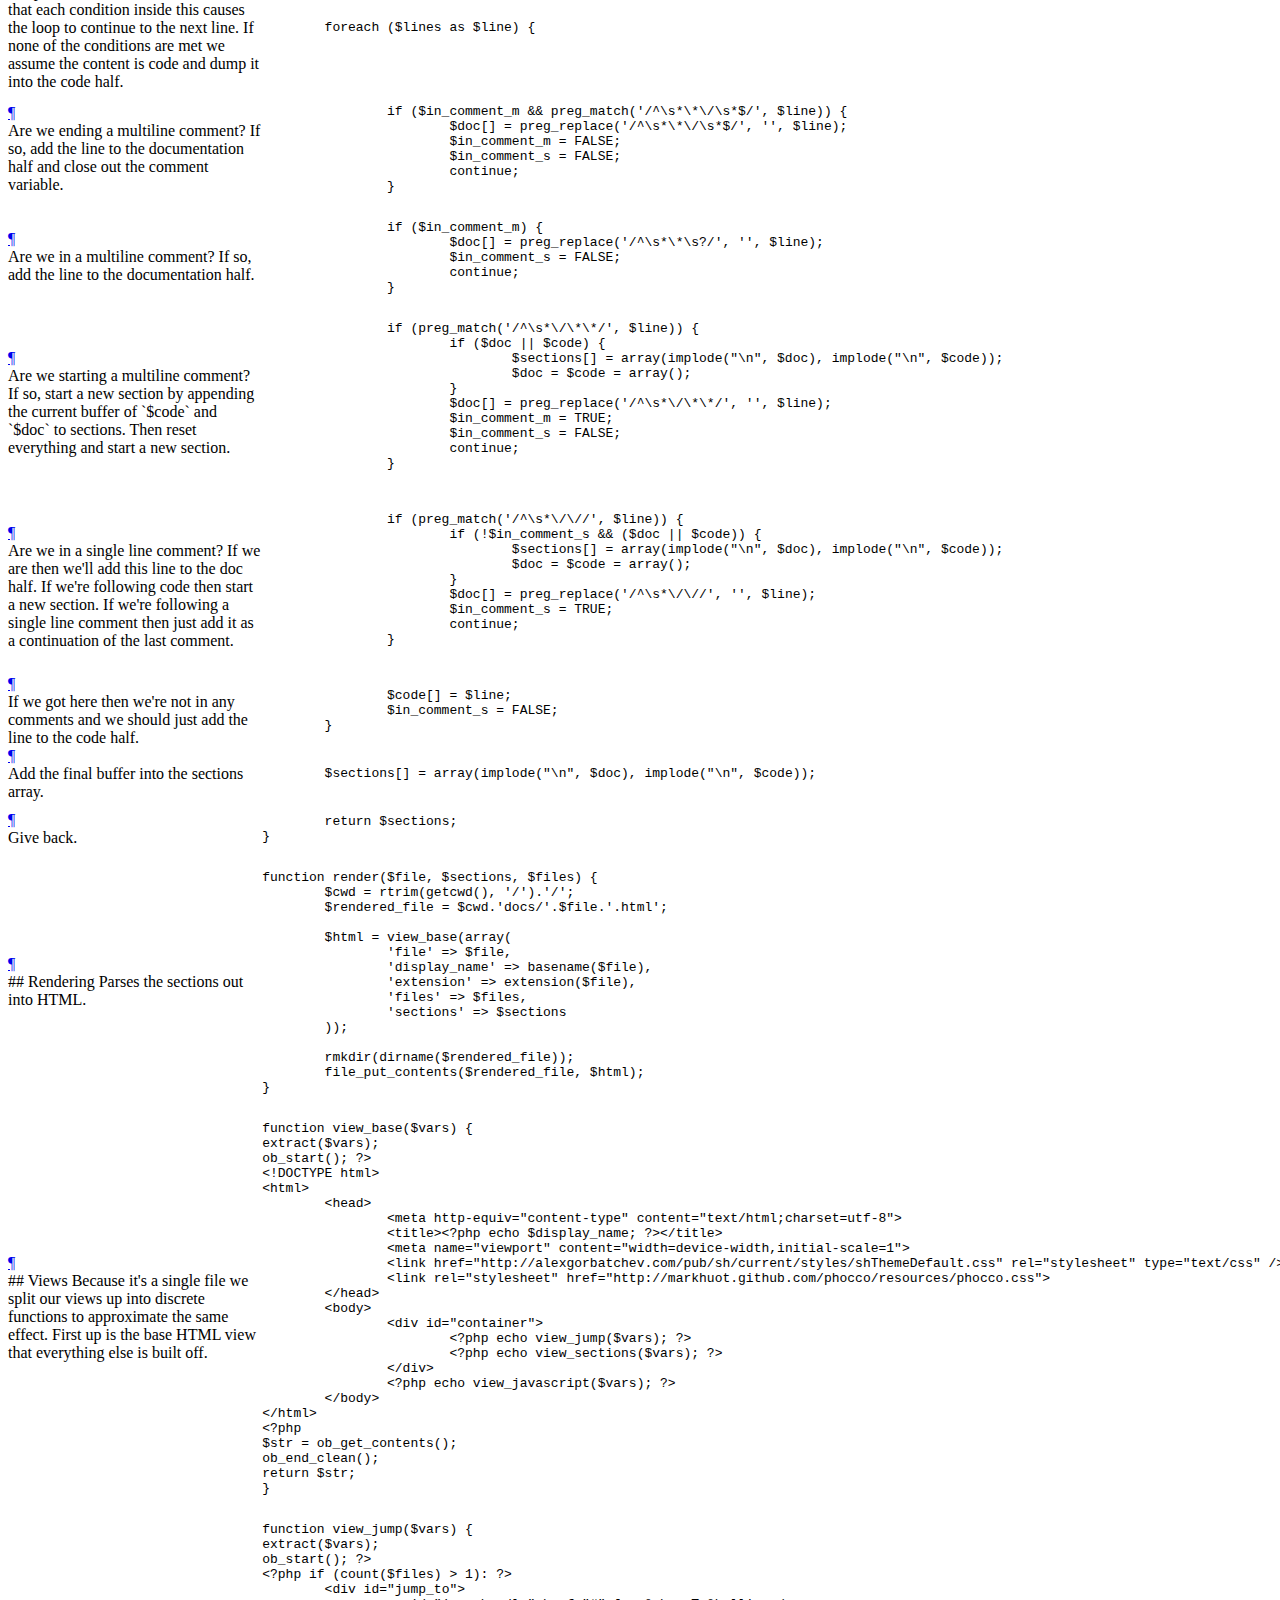
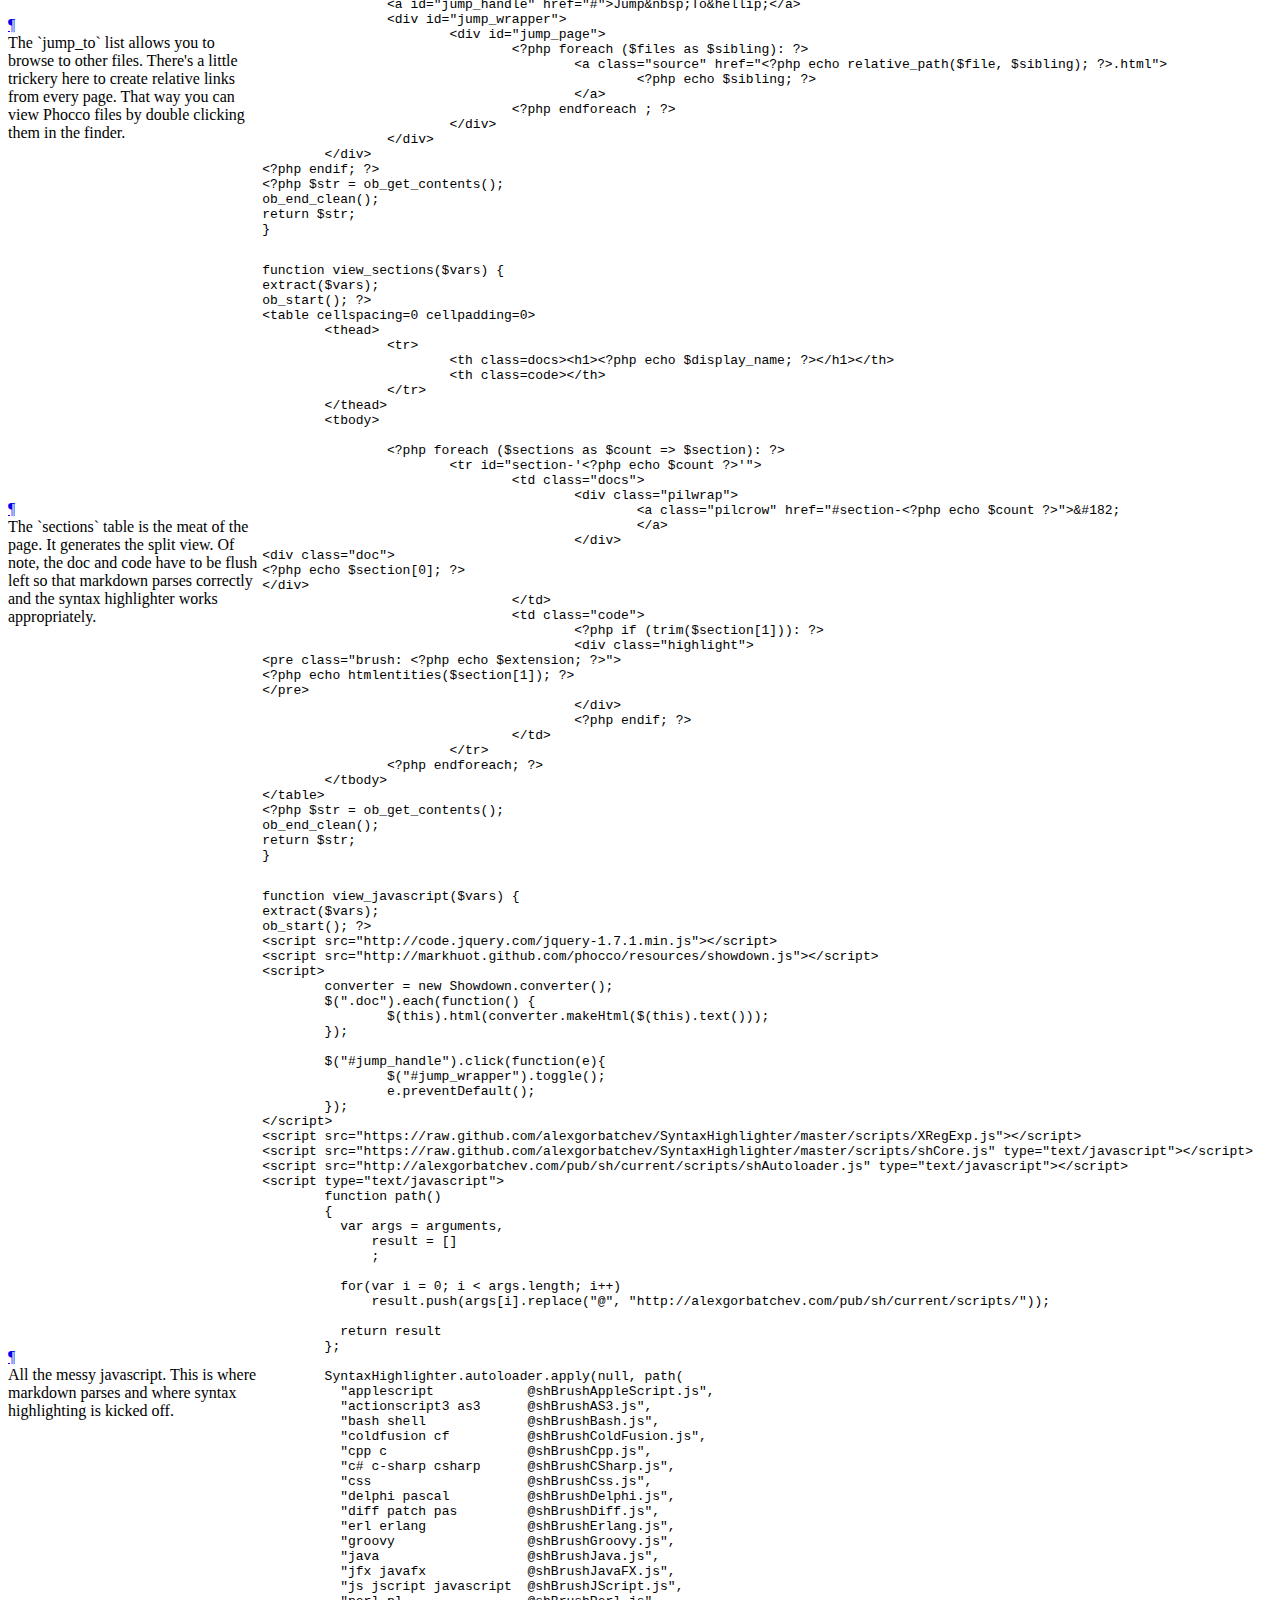
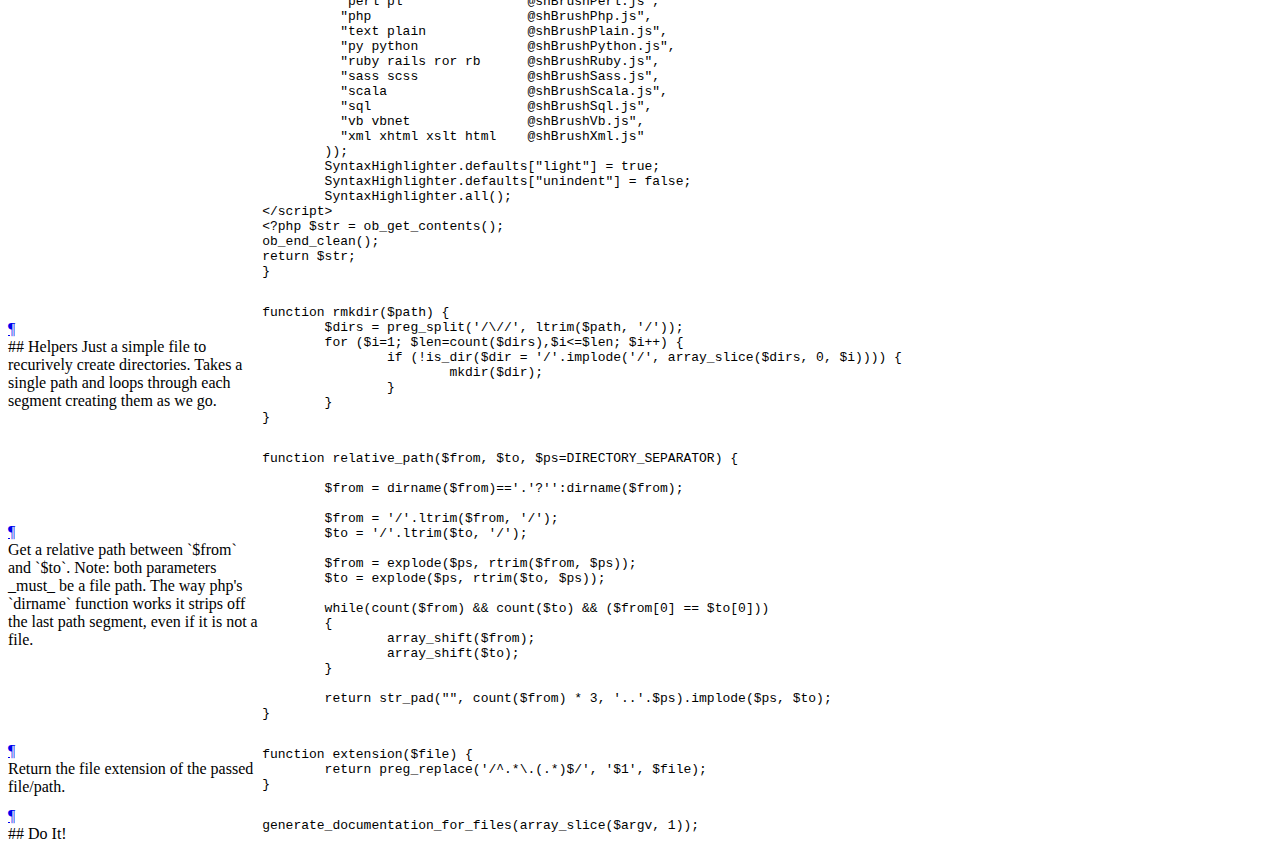
==== commit b1f81322: "updated empty check" ====
--- a/index.html
+++ b/index.html
@@ -556,7 +556,7 @@
 &lt;/div&gt;
 				&lt;/td&gt;
 				&lt;td class=&quot;code&quot;&gt;
-					&lt;?php if ($section[1]): ?&gt;
+					&lt;?php if (trim($section[1])): ?&gt;
 					&lt;div class=&quot;highlight&quot;&gt;
 &lt;pre class=&quot;brush: &lt;?php echo $extension; ?&gt;&quot;&gt;
 &lt;?php echo htmlentities($section[1]); ?&gt;
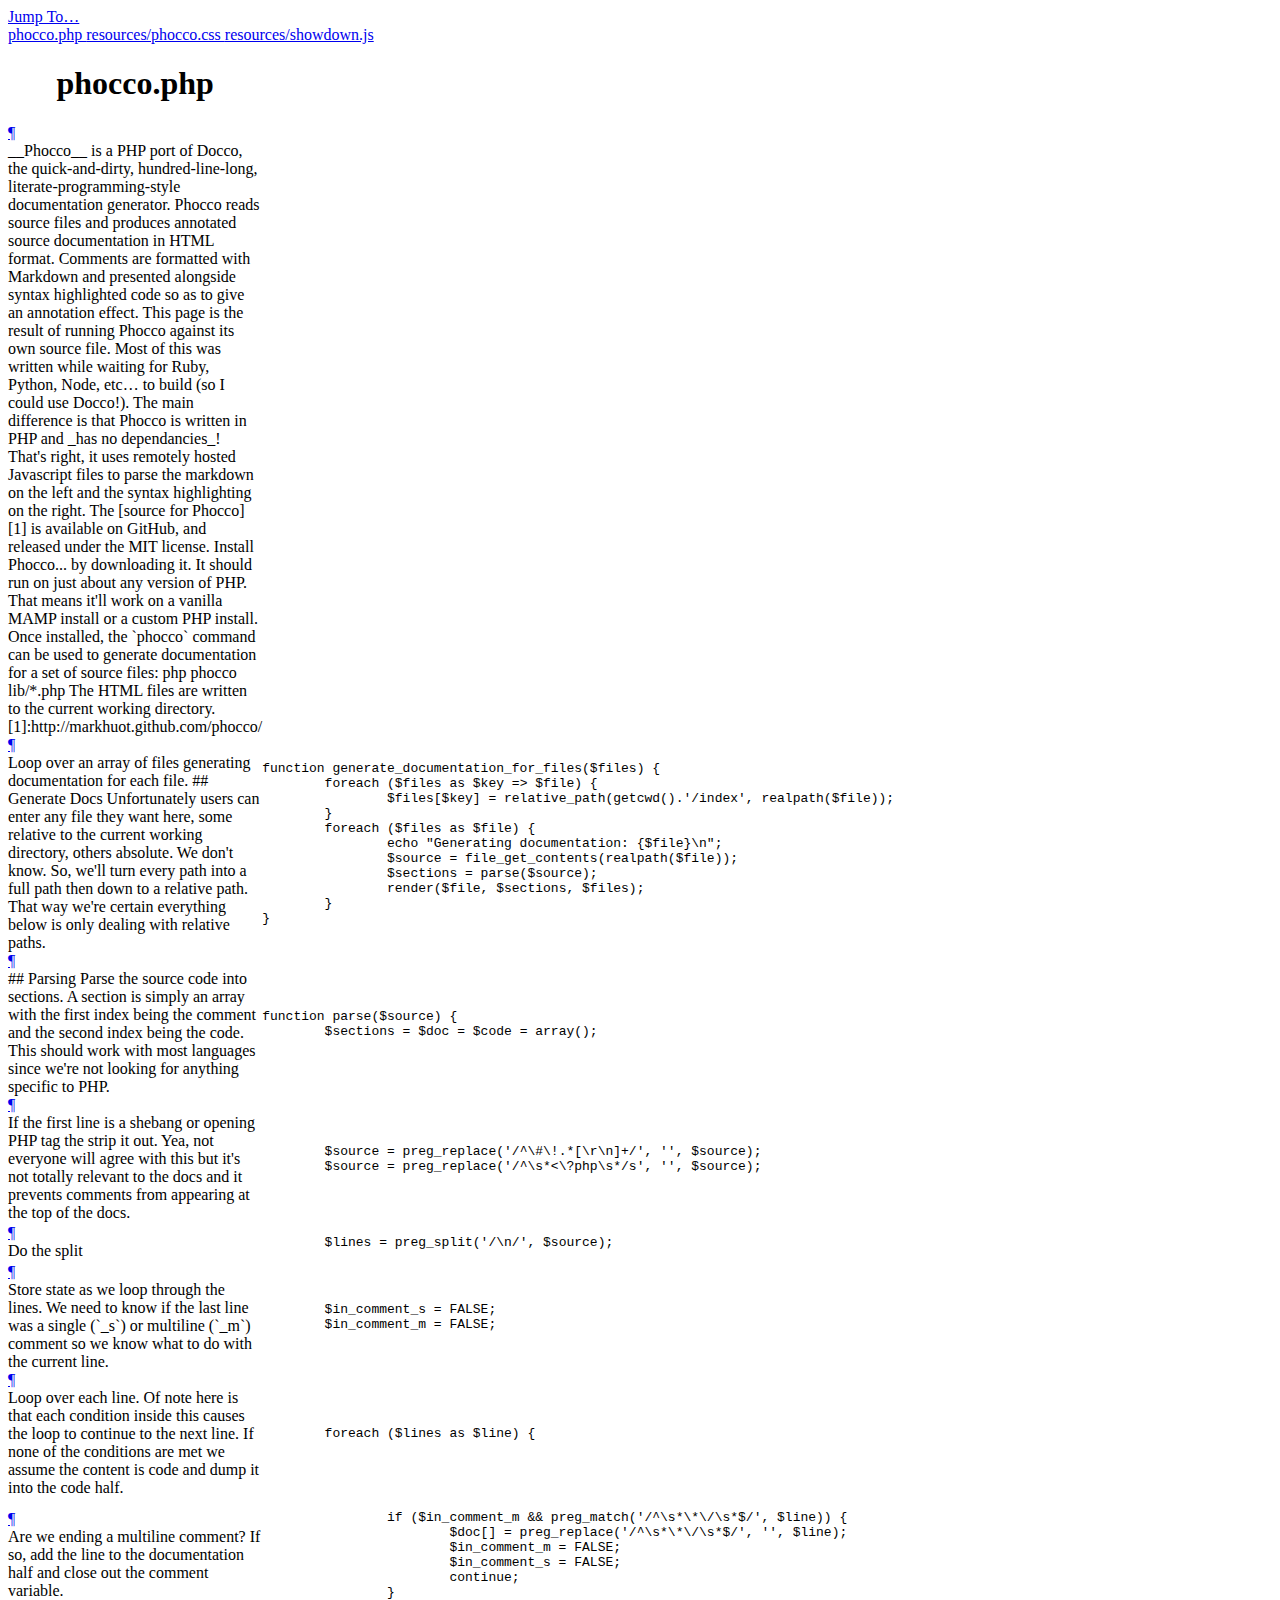
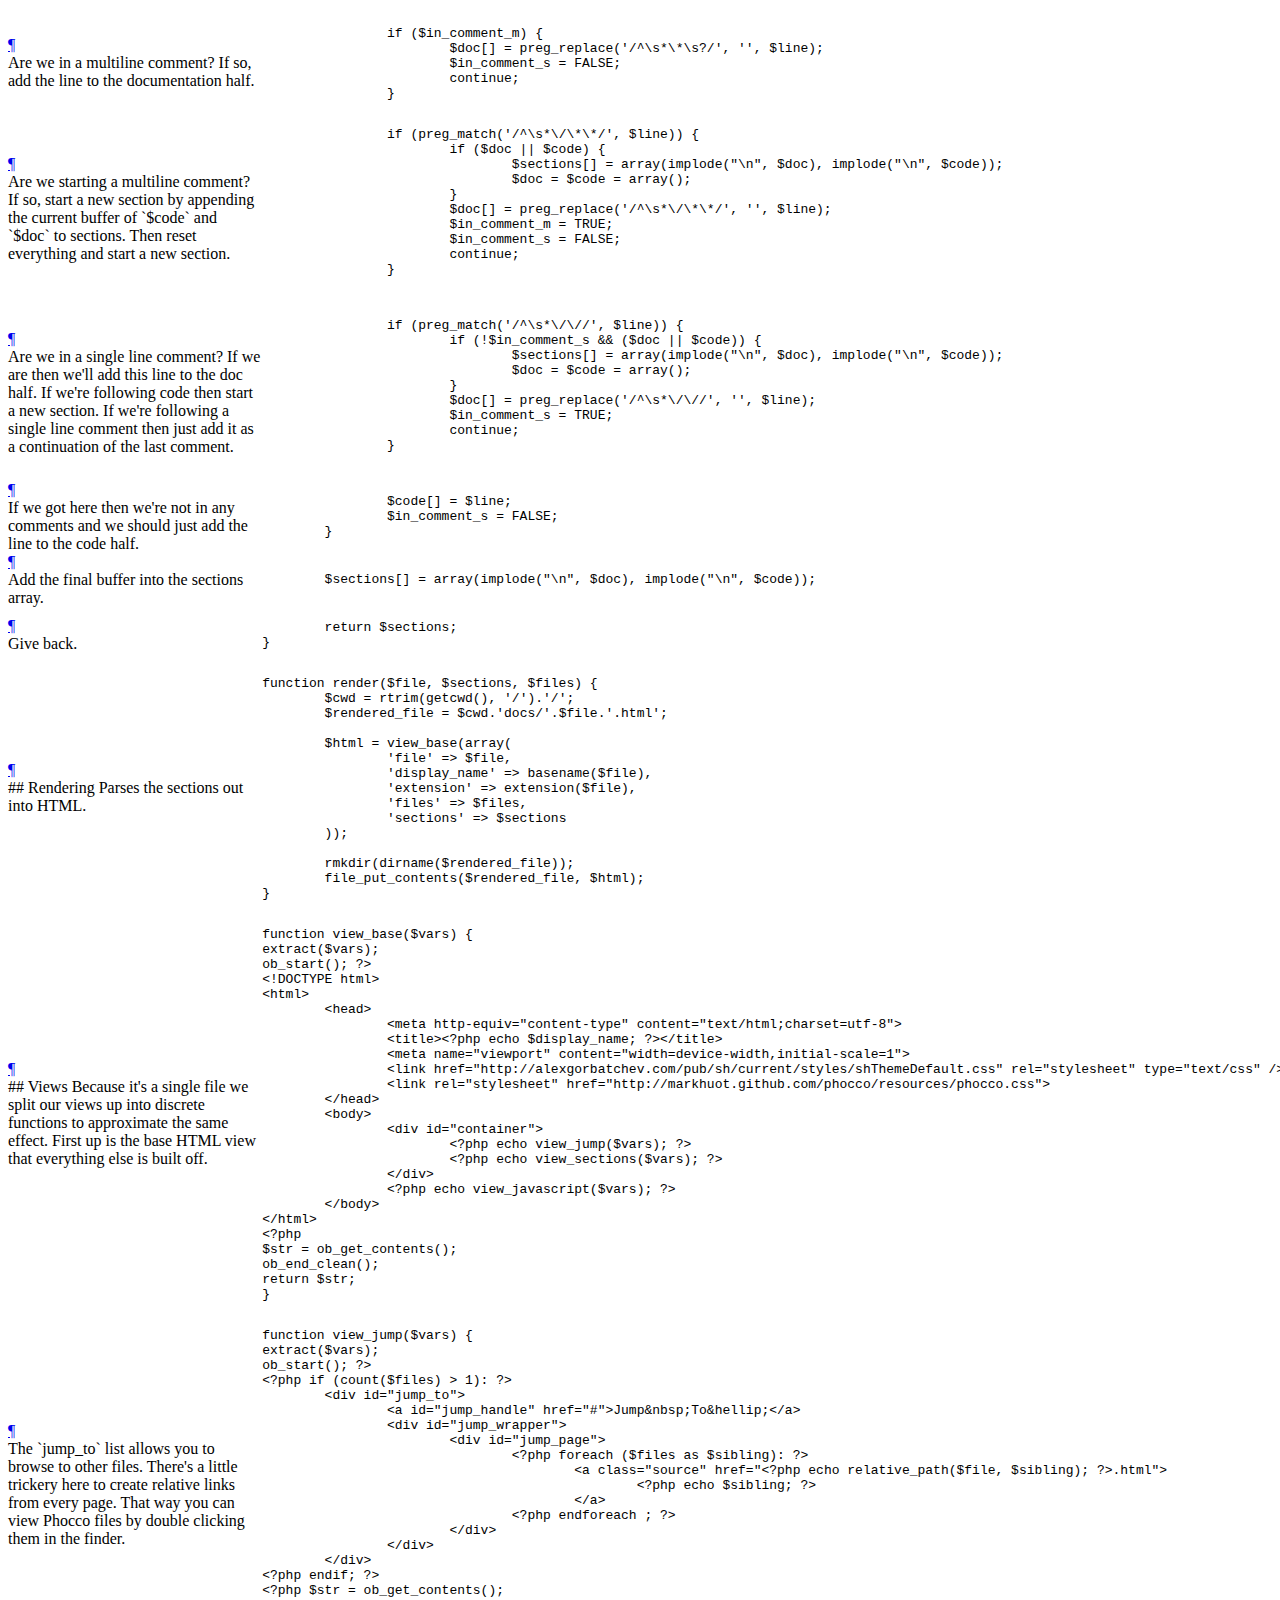
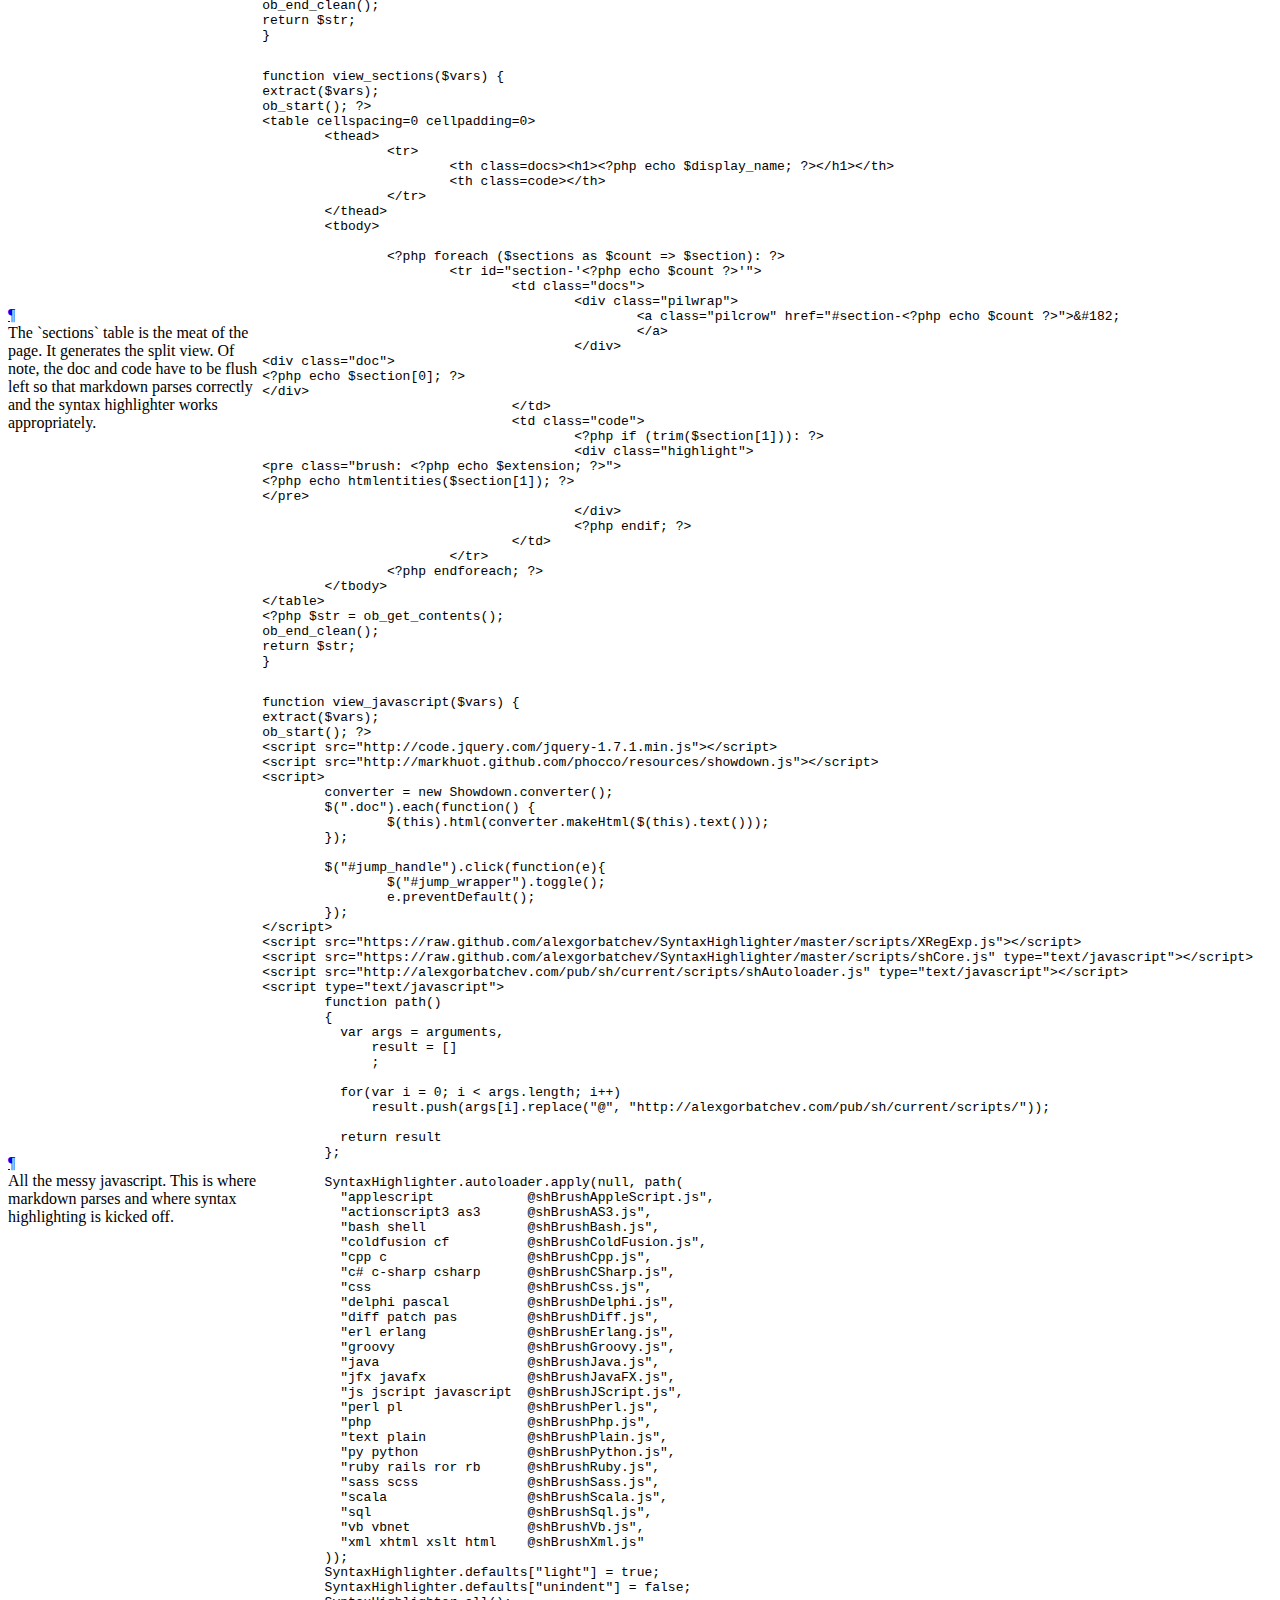
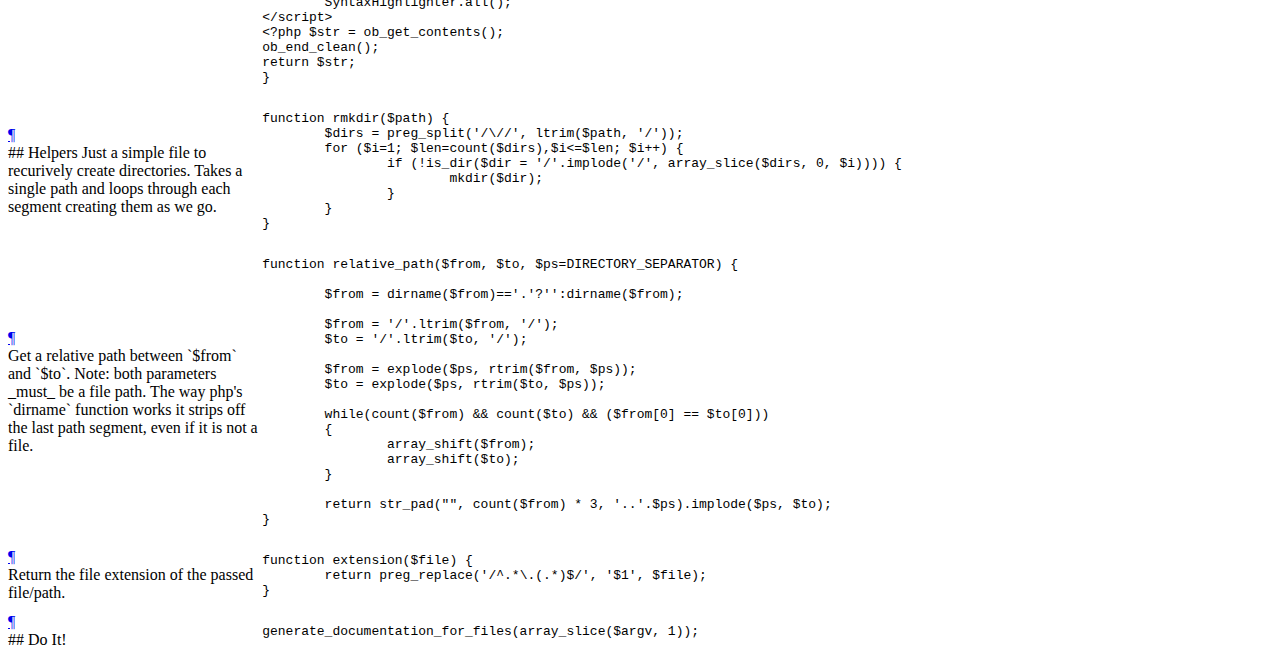
==== commit 681d6e06: "updates from master" ====
--- a/index.html
+++ b/index.html
@@ -48,8 +48,8 @@
 page is the result of running Phocco against its own source file.
 
 Most of this was written while waiting for Ruby, Python, Node, etc… to
-build (so I could use Docco!). Docco’s gorgeous HTML and CSS are taken
-verbatim. The main difference is that Phocco is written in PHP and _has no
+build (so I could use Docco!).
+The main difference is that Phocco is written in PHP and _has no
 dependancies_!
 
 That's right, it uses remotely hosted Javascript files to parse the markdown
@@ -84,6 +84,8 @@
 <div class="doc">
 
 Loop over an array of files generating documentation for each file.
+## Generate Docs
+
 Unfortunately users can enter any file they want here, some relative to the
 current working directory, others absolute. We don't know. So, we'll turn
 every path into a full path then down to a relative path. That way we're
@@ -98,7 +100,10 @@
 		$files[$key] = relative_path(getcwd().'/index', realpath($file));
 	}
 	foreach ($files as $file) {
-		generate_documentation_for_file($file, $files);
+		echo &quot;Generating documentation: {$file}\n&quot;;
+		$source = file_get_contents(realpath($file));
+		$sections = parse($source);
+		render($file, $sections, $files);
 	}
 }
 </pre>
@@ -109,35 +114,6 @@
 				<td class="docs">
 					<div class="pilwrap">
 						<a class="pilcrow" href="#section-2">&#182;
-						</a>
-					</div>
-<div class="doc">
-
-Generates documentation for a single file. This function also accepts a
-list of files to generate the page switcher.
-</div>
-				</td>
-				<td class="code">
-										<div class="highlight">
-<pre class="brush: php">
-function generate_documentation_for_file($file, $files=array()) {
-	if (is_dir(realpath($file))) {
-		return;
-	}
-
-	echo &quot;Generating documentation: {$file}\n&quot;;
-	$source = file_get_contents(realpath($file));
-	$sections = parse($source);
-	render($file, $sections, $files);
-}
-</pre>
-					</div>
-									</td>
-			</tr>
-					<tr id="section-'3'">
-				<td class="docs">
-					<div class="pilwrap">
-						<a class="pilcrow" href="#section-3">&#182;
 						</a>
 					</div>
 <div class="doc">
@@ -159,10 +135,10 @@
 					</div>
 									</td>
 			</tr>
-					<tr id="section-'4'">
-				<td class="docs">
-					<div class="pilwrap">
-						<a class="pilcrow" href="#section-4">&#182;
+					<tr id="section-'3'">
+				<td class="docs">
+					<div class="pilwrap">
+						<a class="pilcrow" href="#section-3">&#182;
 						</a>
 					</div>
 <div class="doc">
@@ -179,27 +155,27 @@
 					</div>
 									</td>
 			</tr>
+					<tr id="section-'4'">
+				<td class="docs">
+					<div class="pilwrap">
+						<a class="pilcrow" href="#section-4">&#182;
+						</a>
+					</div>
+<div class="doc">
+ Do the split</div>
+				</td>
+				<td class="code">
+										<div class="highlight">
+<pre class="brush: php">
+	$lines = preg_split('/\n/', $source);
+</pre>
+					</div>
+									</td>
+			</tr>
 					<tr id="section-'5'">
 				<td class="docs">
 					<div class="pilwrap">
 						<a class="pilcrow" href="#section-5">&#182;
-						</a>
-					</div>
-<div class="doc">
- Do the split</div>
-				</td>
-				<td class="code">
-										<div class="highlight">
-<pre class="brush: php">
-	$lines = preg_split('/\n/', $source);
-</pre>
-					</div>
-									</td>
-			</tr>
-					<tr id="section-'6'">
-				<td class="docs">
-					<div class="pilwrap">
-						<a class="pilcrow" href="#section-6">&#182;
 						</a>
 					</div>
 <div class="doc">
@@ -216,10 +192,10 @@
 					</div>
 									</td>
 			</tr>
-					<tr id="section-'7'">
-				<td class="docs">
-					<div class="pilwrap">
-						<a class="pilcrow" href="#section-7">&#182;
+					<tr id="section-'6'">
+				<td class="docs">
+					<div class="pilwrap">
+						<a class="pilcrow" href="#section-6">&#182;
 						</a>
 					</div>
 <div class="doc">
@@ -236,10 +212,10 @@
 					</div>
 									</td>
 			</tr>
-					<tr id="section-'8'">
-				<td class="docs">
-					<div class="pilwrap">
-						<a class="pilcrow" href="#section-8">&#182;
+					<tr id="section-'7'">
+				<td class="docs">
+					<div class="pilwrap">
+						<a class="pilcrow" href="#section-7">&#182;
 						</a>
 					</div>
 <div class="doc">
@@ -259,10 +235,10 @@
 					</div>
 									</td>
 			</tr>
-					<tr id="section-'9'">
-				<td class="docs">
-					<div class="pilwrap">
-						<a class="pilcrow" href="#section-9">&#182;
+					<tr id="section-'8'">
+				<td class="docs">
+					<div class="pilwrap">
+						<a class="pilcrow" href="#section-8">&#182;
 						</a>
 					</div>
 <div class="doc">
@@ -281,10 +257,10 @@
 					</div>
 									</td>
 			</tr>
-					<tr id="section-'10'">
-				<td class="docs">
-					<div class="pilwrap">
-						<a class="pilcrow" href="#section-10">&#182;
+					<tr id="section-'9'">
+				<td class="docs">
+					<div class="pilwrap">
+						<a class="pilcrow" href="#section-9">&#182;
 						</a>
 					</div>
 <div class="doc">
@@ -309,10 +285,10 @@
 					</div>
 									</td>
 			</tr>
-					<tr id="section-'11'">
-				<td class="docs">
-					<div class="pilwrap">
-						<a class="pilcrow" href="#section-11">&#182;
+					<tr id="section-'10'">
+				<td class="docs">
+					<div class="pilwrap">
+						<a class="pilcrow" href="#section-10">&#182;
 						</a>
 					</div>
 <div class="doc">
@@ -337,10 +313,10 @@
 					</div>
 									</td>
 			</tr>
-					<tr id="section-'12'">
-				<td class="docs">
-					<div class="pilwrap">
-						<a class="pilcrow" href="#section-12">&#182;
+					<tr id="section-'11'">
+				<td class="docs">
+					<div class="pilwrap">
+						<a class="pilcrow" href="#section-11">&#182;
 						</a>
 					</div>
 <div class="doc">
@@ -357,6 +333,23 @@
 					</div>
 									</td>
 			</tr>
+					<tr id="section-'12'">
+				<td class="docs">
+					<div class="pilwrap">
+						<a class="pilcrow" href="#section-12">&#182;
+						</a>
+					</div>
+<div class="doc">
+ Add the final buffer into the sections array.</div>
+				</td>
+				<td class="code">
+										<div class="highlight">
+<pre class="brush: php">
+	$sections[] = array(implode(&quot;\n&quot;, $doc), implode(&quot;\n&quot;, $code));
+</pre>
+					</div>
+									</td>
+			</tr>
 					<tr id="section-'13'">
 				<td class="docs">
 					<div class="pilwrap">
@@ -364,12 +357,13 @@
 						</a>
 					</div>
 <div class="doc">
- Add the final buffer into the sections array.</div>
-				</td>
-				<td class="code">
-										<div class="highlight">
-<pre class="brush: php">
-	$sections[] = array(implode(&quot;\n&quot;, $doc), implode(&quot;\n&quot;, $code));
+ Give back.</div>
+				</td>
+				<td class="code">
+										<div class="highlight">
+<pre class="brush: php">
+	return $sections;
+}
 </pre>
 					</div>
 									</td>
@@ -378,24 +372,6 @@
 				<td class="docs">
 					<div class="pilwrap">
 						<a class="pilcrow" href="#section-14">&#182;
-						</a>
-					</div>
-<div class="doc">
- Give back.</div>
-				</td>
-				<td class="code">
-										<div class="highlight">
-<pre class="brush: php">
-	return $sections;
-}
-</pre>
-					</div>
-									</td>
-			</tr>
-					<tr id="section-'15'">
-				<td class="docs">
-					<div class="pilwrap">
-						<a class="pilcrow" href="#section-15">&#182;
 						</a>
 					</div>
 <div class="doc">
@@ -427,10 +403,10 @@
 					</div>
 									</td>
 			</tr>
-					<tr id="section-'16'">
-				<td class="docs">
-					<div class="pilwrap">
-						<a class="pilcrow" href="#section-16">&#182;
+					<tr id="section-'15'">
+				<td class="docs">
+					<div class="pilwrap">
+						<a class="pilcrow" href="#section-15">&#182;
 						</a>
 					</div>
 <div class="doc">
@@ -475,10 +451,10 @@
 					</div>
 									</td>
 			</tr>
-					<tr id="section-'17'">
-				<td class="docs">
-					<div class="pilwrap">
-						<a class="pilcrow" href="#section-17">&#182;
+					<tr id="section-'16'">
+				<td class="docs">
+					<div class="pilwrap">
+						<a class="pilcrow" href="#section-16">&#182;
 						</a>
 					</div>
 <div class="doc">
@@ -516,10 +492,10 @@
 					</div>
 									</td>
 			</tr>
-					<tr id="section-'18'">
-				<td class="docs">
-					<div class="pilwrap">
-						<a class="pilcrow" href="#section-18">&#182;
+					<tr id="section-'17'">
+				<td class="docs">
+					<div class="pilwrap">
+						<a class="pilcrow" href="#section-17">&#182;
 						</a>
 					</div>
 <div class="doc">
@@ -576,10 +552,10 @@
 					</div>
 									</td>
 			</tr>
-					<tr id="section-'19'">
-				<td class="docs">
-					<div class="pilwrap">
-						<a class="pilcrow" href="#section-19">&#182;
+					<tr id="section-'18'">
+				<td class="docs">
+					<div class="pilwrap">
+						<a class="pilcrow" href="#section-18">&#182;
 						</a>
 					</div>
 <div class="doc">
@@ -661,10 +637,10 @@
 					</div>
 									</td>
 			</tr>
-					<tr id="section-'20'">
-				<td class="docs">
-					<div class="pilwrap">
-						<a class="pilcrow" href="#section-20">&#182;
+					<tr id="section-'19'">
+				<td class="docs">
+					<div class="pilwrap">
+						<a class="pilcrow" href="#section-19">&#182;
 						</a>
 					</div>
 <div class="doc">
@@ -690,10 +666,10 @@
 					</div>
 									</td>
 			</tr>
-					<tr id="section-'21'">
-				<td class="docs">
-					<div class="pilwrap">
-						<a class="pilcrow" href="#section-21">&#182;
+					<tr id="section-'20'">
+				<td class="docs">
+					<div class="pilwrap">
+						<a class="pilcrow" href="#section-20">&#182;
 						</a>
 					</div>
 <div class="doc">
@@ -728,10 +704,10 @@
 					</div>
 									</td>
 			</tr>
-					<tr id="section-'22'">
-				<td class="docs">
-					<div class="pilwrap">
-						<a class="pilcrow" href="#section-22">&#182;
+					<tr id="section-'21'">
+				<td class="docs">
+					<div class="pilwrap">
+						<a class="pilcrow" href="#section-21">&#182;
 						</a>
 					</div>
 <div class="doc">
@@ -749,10 +725,10 @@
 					</div>
 									</td>
 			</tr>
-					<tr id="section-'23'">
-				<td class="docs">
-					<div class="pilwrap">
-						<a class="pilcrow" href="#section-23">&#182;
+					<tr id="section-'22'">
+				<td class="docs">
+					<div class="pilwrap">
+						<a class="pilcrow" href="#section-22">&#182;
 						</a>
 					</div>
 <div class="doc">
